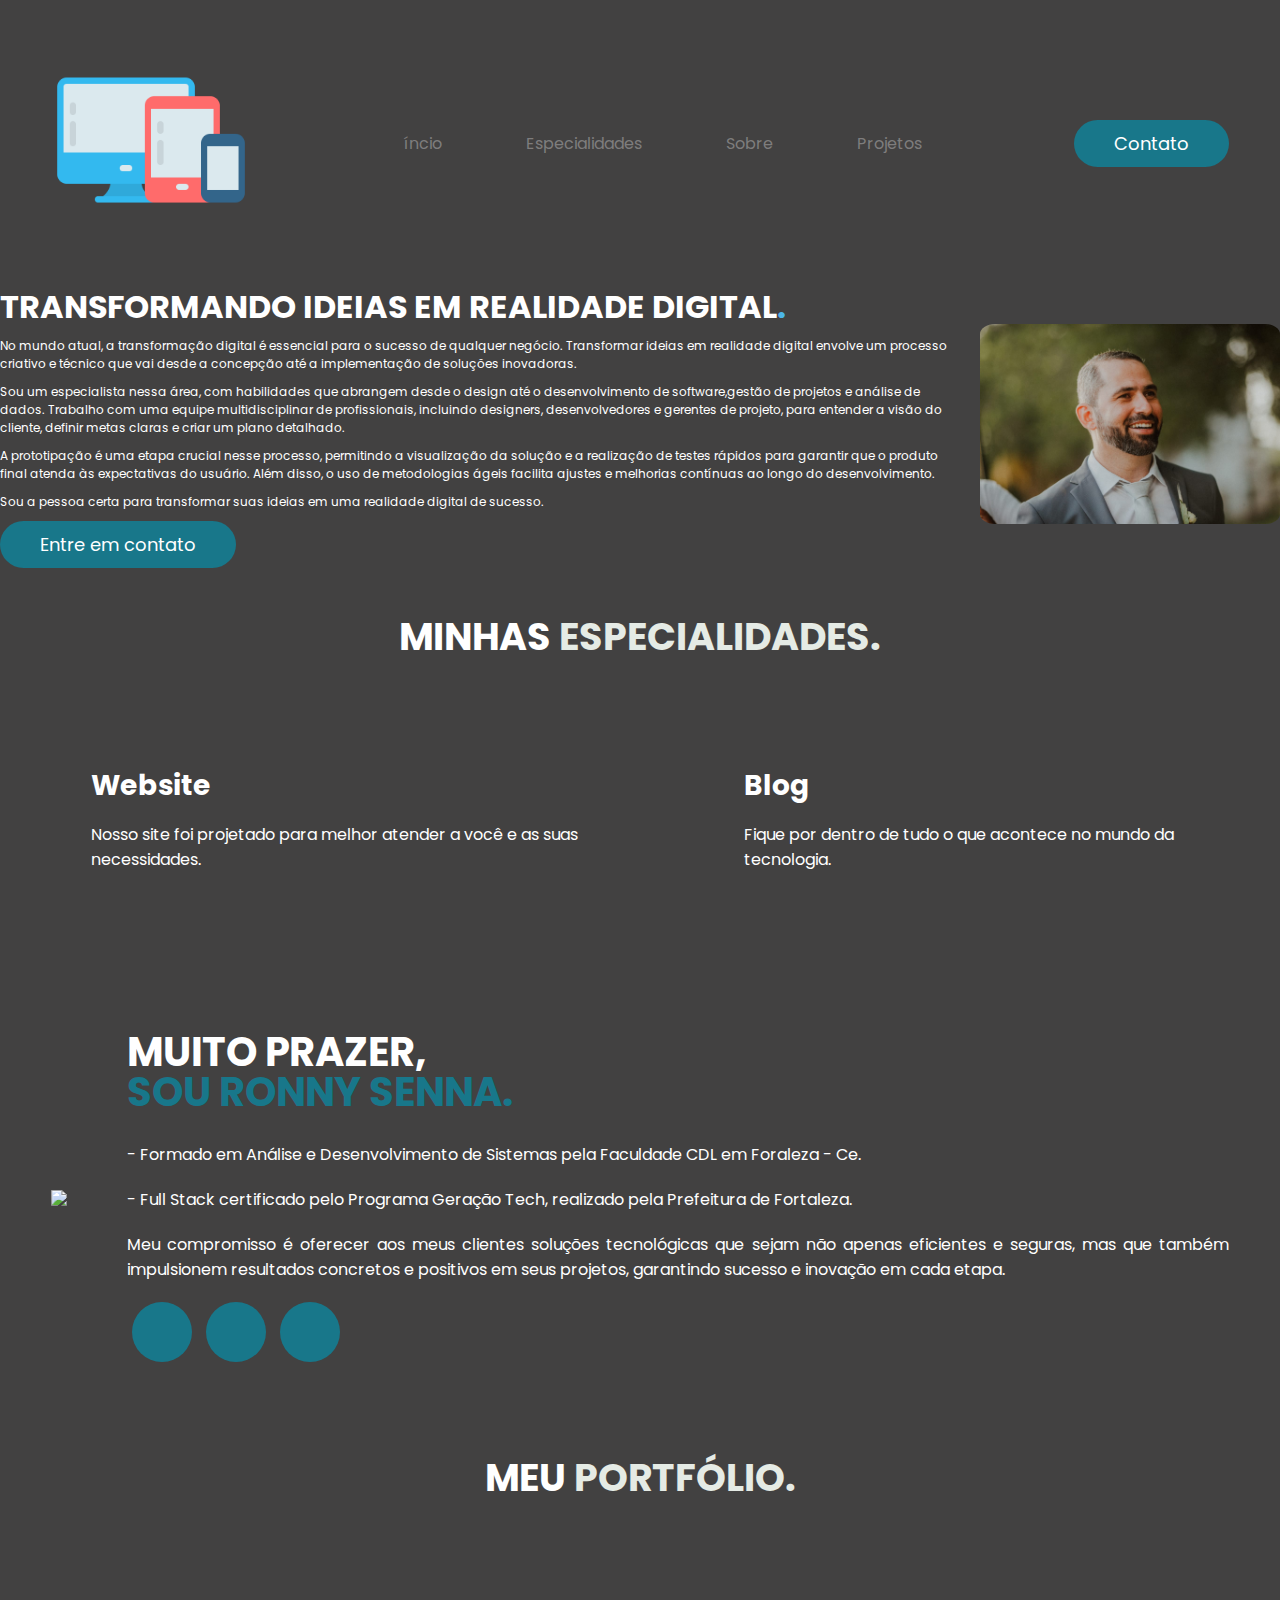
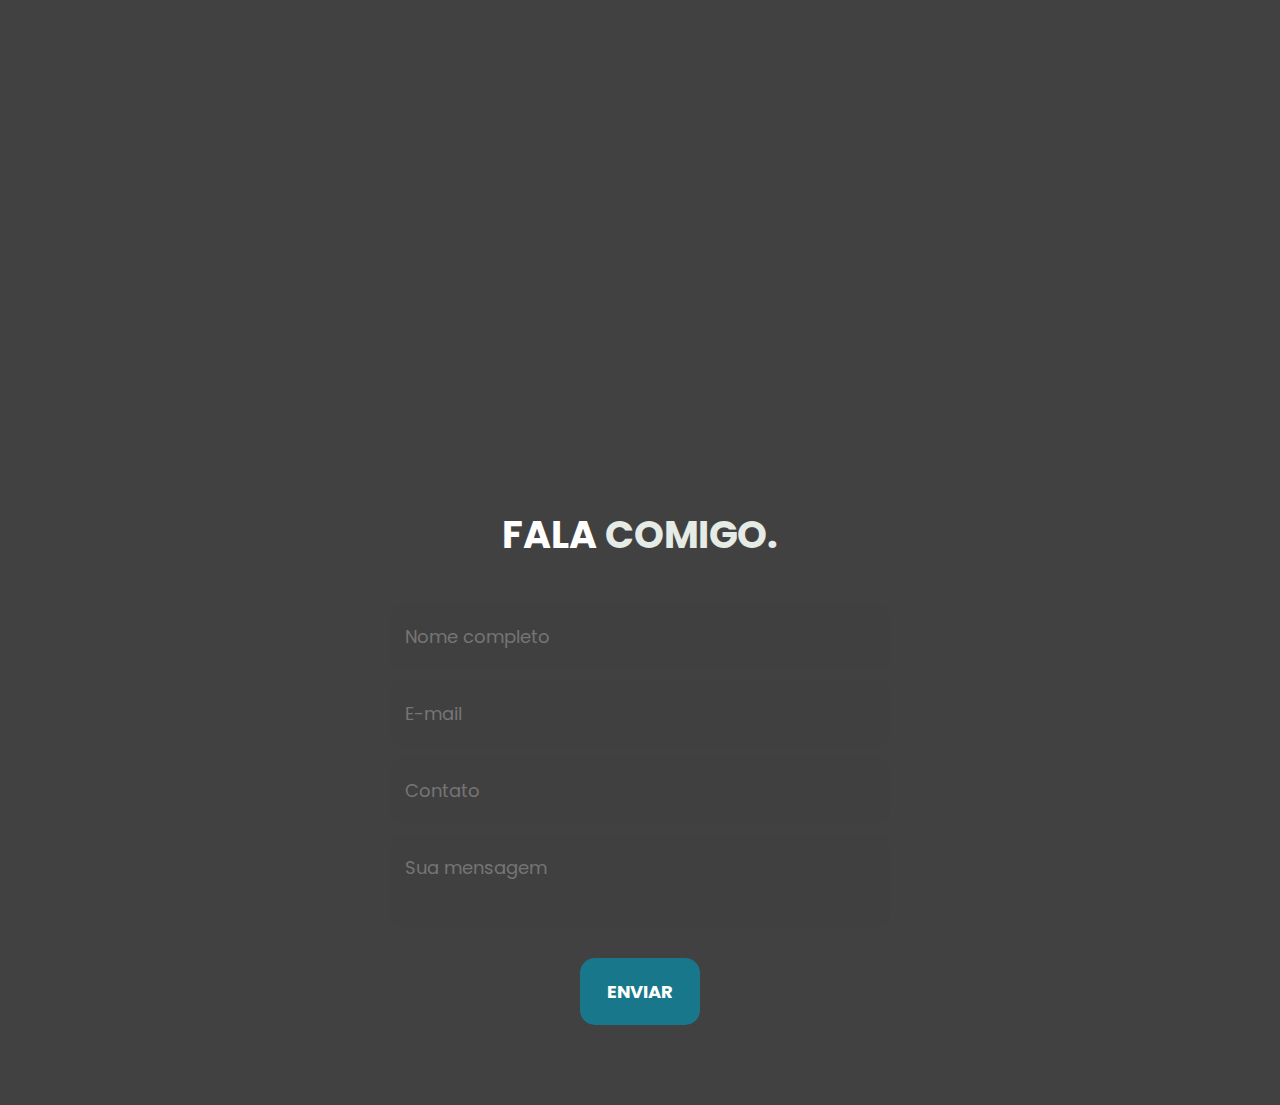
==== index.html @ f74a24cc "PC HOME" ====
<!DOCTYPE html>
<html lang="pt-br">

<head>
    <meta charset="UTF-8">
    <meta name="viewport" content="width=device-width, initial-scale=1.0">
    <!-- GOOGLE FONTS -->
    <link rel="preconnect" href="https://fonts.googleapis.com">
    <link rel="preconnect" href="https://fonts.gstatic.com" crossorigin>
    <link
        href="https://fonts.googleapis.com/css2?family=Poppins:ital,wght@0,100;0,200;0,300;0,400;0,500;0,600;0,700;0,800;0,900;1,100;1,200;1,300;1,400;1,500;1,600;1,700;1,800;1,900&display=swap"
        rel="stylesheet">
    <!--FIM GOOGLE FONTS -->
    <!--BOOTSTRAP ICONS-->
    <link rel="stylesheet" href="img/logosite.png">
    <!-- FIM BOOTSTRAP ICONS-->

    <link rel="stylesheet" href="css/estilo.css">
    <title>Ronny Senna</title>
</head>

<body>
    <header>
        <div class="interface">
            <div class="logo">
                <a href="#">
                    <img width="200" src="img/logosite.png" alt="Logotipo">
                </a>
            </div> <!--Logotipo-->

            <nav class="menu-desktop">

                <ul>
                    <li><a href="#">íncio</a></li>
                    <li><a href="#">Especialidades</a></li>
                    <li><a href="#">Sobre</a></li>
                    <li><a href="#">Projetos</a></li>

                </ul>

            </nav>

            <div class="btn-contato">

                <a href="#">

                    <button>Contato</button>

                </a>

            </div><!--Btn-contato-->

    </header> <!--Fechamento da interface-->

    <main>
        <section class="topo-do-site">
            <div class="interface">
                <div class="flex">
                    <div class="txt-topo-site">
                        <h1>
                            TRANSFORMANDO IDEIAS EM REALIDADE DIGITAL<span>.</span>

                            <!--usei o span para pôr uma cor no ponto final quando eu for para o css-->
                        </h1>
                            <p>No mundo atual, a transformação digital é essencial para o sucesso de qualquer negócio. 
                                Transformar ideias em realidade digital envolve um processo criativo e técnico que vai desde a concepção até a implementação de soluções inovadoras.</p>
                            <p>Sou um especialista nessa área, com habilidades que abrangem desde o design até o desenvolvimento de software,gestão de projetos e análise de dados. 
                                Trabalho com uma equipe multidisciplinar de profissionais, incluindo designers, desenvolvedores e gerentes de projeto, para entender a visão do cliente, definir metas claras e criar um plano detalhado.</p>
                            <p>A prototipação é uma etapa crucial nesse processo, permitindo a visualização da solução e a realização de testes rápidos para garantir que o produto final atenda às expectativas do usuário. 
                                Além disso, o uso de metodologias ágeis facilita ajustes e melhorias contínuas ao longo do desenvolvimento.</p>
                            <p>Sou a pessoa certa para transformar suas ideias em uma realidade digital de sucesso.</p>

                        <div class="btn-contato">
                            <a href="#">
                                <button>Entre em contato</button>
                            </a>

                        </div>

                    </div><!--txt-topo-site-->

                    <div class="img-topo-site">
                        <img src="img/perfil-1.jpeg" width="300px" class="image">
                    </div><!--img-topo-site-->
                </div><!--flex-->
            </div><!--interface-->
        </section> <!--topo-do-site-->

        <section class="especialidades">
            <div class="interface">
                <h2 class="titulo">MINHAS <span>ESPECIALIDADES.</span></h2>
                <div class="flex">
                    <div class="especialidades-box">
                        <i class="bi bi-code-square"></i>
                        <h3>Website</h3>
                        <p>Nosso site foi projetado para melhor atender a você e as suas necessidades.</p>
                    </div><!--especialidades-box-->

                    <div class="especialidades-box">
                        <i class="bi bi-wordpress"></i>
                        <h3>Blog</h3>
                        <p>Fique por dentro de tudo o que acontece no mundo da tecnologia.</p>
                    </div><!--especialidades-box-->
                </div><!--flex-->
            </div> <!--interface-->
        </section><!--especialidades-->

        <section class="sobre">
            <div class="interface">
                <div class="flex">
                    <div class="img-sobre">
                        <img src="Images/2°foto.jpeg" width="400" class="image">
                    </div><!--img-sobre-->
                    <div class="txt-sobre">
                        <h2>MUITO PRAZER, <span>SOU RONNY SENNA.</span></h2>
                        <p> - Formado em Análise e Desenvolvimento de Sistemas pela Faculdade CDL em Foraleza - Ce.</p>
                        <p> - Full Stack certificado pelo Programa Geração Tech, realizado pela Prefeitura de Fortaleza.
                        </p>
                        <p>Meu compromisso é oferecer aos meus clientes soluções tecnológicas que sejam não apenas
                            eficientes e seguras, mas que também impulsionem resultados concretos e positivos em seus
                            projetos, garantindo sucesso e inovação em cada etapa.</p>
                        <div class="btn-social">
                            <a href=""><button><i class="bi bi-instagram"></i></button></a>
                            <a href=""><button><i class="bi bi-linkedin"></i></button></a>
                            <a href=""><button><i class="bi bi-whatsapp"></i></button></a>
                        </div>
                    </div><!--txt-sobre-->

                </div><!--flex-->
            </div> <!--interface-->
        </section> <!--sobre-->

        <section class="portfolio">
            <div class="interface">
                <h2 class="titulo">MEU <span>PORTFÓLIO.</span></h2>
                <div class="flex">
                    <div class="img-port" style="background-image: url(Images/img1.jpg);">
                        <div class="overlay">Projetos em html</div>
                    </div>
                    <div class="img-port" style="background-image: url(Images/img2.png);">
                        <div class="overlay">Garantia de acesso em qualquer dispositivo</div>
                    </div>
                    <div class="img-port" style="background-image: url(Images/img3.jpg);">
                        <div class="overlay">Design avançado</div>
                    </div>
                </div><!--flex-->
            </div><!--interface-->
        </section><!--portifolio-->

        <section class="formulario">
            <div class="interface">
                <h2 class="titulo">FALA <span>COMIGO.</span></h2>
                <form action="">
                    <input type="text" name="" id="" placeholder="Nome completo" required>
                    <input type="text" name="" id="" placeholder="E-mail" required>
                    <input type="text" name="" id="" placeholder="Contato">
                    <textarea name="" id="" placeholder="Sua mensagem" required></textarea>
                    <div class="btn-enviar"><input type="submit" value="ENVIAR"></div>
                </form>
            </div><!--interface-->
        </section><!--formulario-->
    </main>

</body>

</html>
---- css/estilo.css ----
/* ESTILO GERAL*/
* {
    margin: 0;
    padding: 0;
    box-sizing: border-box;
    font-family: "Poppins", sans-serif;
}

body {
    background-color: #424141;
    height: 100vh;
}

.interface {
    max-width: 1280px;
    margin: 0 auto;
}

.flex {

    display: flex;
}

.btn-contato button {
    padding: 10px 40px;
    font-size: 18px;
    font-weight: 600px;
    color: #fff;
    background-color: #18778a;
    border: 0;
    border-radius: 30px;
    cursor: pointer;
    transition: .2s;
}

.btn-contato button2 {
    padding: 10px 40px;
    font-size: 18px;
    font-weight: 600px;
    color: #fff;
    background-color: #188a1e;
    border: 0;
    border-radius: 30px;
    cursor: pointer;
    transition: .2s;
}

h2.titulo {
    color: #fff;
    font-size: 38px;
    text-align: center;

}

h2.titulo span {
    color: #e5ebe5;
}

button:hover,
form .btn-enviar input:hover {
    box-shadow: 0px 0px 8px #08cad1;
    transform: scale(1.05);
}

/* ESTILO DO CABEÇALHO */

header {
    padding: 40px 4%;
}

header>.interface {
    display: flex;
    align-items: center;
    justify-content: space-between;
}

header a {
    color: #7e7d7d;
    text-decoration: none;
    display: inline-block;
    transition: .2s;
}

header a:hover {
    color: #fff;
    transform: scale(1.1);
}

header nav ul {
    list-style-type: none;
}

header nav ul li {
    display: inline-block;
    padding: 0 40px;
}


/* Estilo do topo do site */

section .topo-do-site {
    padding: 40px 4%;
}

section.topo-do-site .flex {
    align-items: center;
    justify-content: center;
    gap: 30px;
}

.topo-do-site h1 {
    color: #fff;
    font-size: 32px;
    line-height: 40px;
    
}

.topo-do-site .txt-topo-site h1 span {
    color: #4cb6e8;
}

.topo-do-site p {
    color: #fff;
    font-size: 12px;
    margin: 10px 0;
    
}

.topo-do-site img {
    position: relative;
    animation: flutuar 2s ease-in-out infinite alternate;
}

.image {
    max-width: 500px;
    border-radius: 5%;
}

.image {
    border-radius: 5%;
}

@keyframes flutuar {
    0% {
        top: 0;
    }

    100% {
        top: 30px;
    }
}

/* ESTILO DAS ESPECIALIDADES*/
section.especialidades {
    padding: 40px 4%;
}

section.especialidades .flex {
    gap: 60px;
}

.especialidades .especialidades-box {
    color: #fff;
    padding: 40px;
    border-radius: 20px;
    margin-top: 45px;
    transition: .2s;
}

.especialidades .especialidades-box:hover {

    transform: scale(1.05);
    box-shadow: 0 0 8px #fff;

}

.especialidades .especialidades-box i {
    font-size: 70px;
    color: #18778a;
}

.especialidades .especialidades-box h3 {
    font-size: 28px;
    margin: 15px 0;
}

/* ESTILO SOBRE */

section.sobre {
    padding: 80px 4%;

}

section.sobre .flex {
    align-items: center;
    gap: 60px;

}

.sobre .txt-sobre {
    color: #fff;
}

.sobre .txt-sobre h2 {
    font-size: 40px;
    line-height: 40px;
    margin-bottom: 30px;
}

.sobre .txt-sobre h2 span {
    color: #18778a;
    display: block;
}

.sobre .txt-sobre p {
    margin: 20px 0;
    text-align: justify;
}

.sobre .txt-sobre .btn-social button {
    width: 60px;
    height: 60px;
    border-radius: 50%;
    border: 0;
    background-color: #18778a;
    font-size: 22px;
    cursor: pointer;
    margin: 0 5px;
    transition: .2s;

}

/ESTILO DO PORTFÓLIO/

section.portfolio {
    padding: 80px 4%;
    box-shadow: 0 0 40px 10px #181818;
}

section.portfolio .flex {
    justify-content: space-around;
    margin-top: 60px;
}

.img-port {
    width: 360px;
    height: 460px;
    background-size: cover;
    transition: 5s;
    cursor: pointer;
    border-radius: 40px;
    position: relative;

}

.img-port:hover {
    background-position: 100% 100%;
}

.overlay {
    position: absolute;
    top: 0;
    left: 0;
    width: 100%;
    height: 100%;
    background-color: #060606a9;
    border-radius: 40px;
    display: flex;
    align-items: center;
    justify-content: center;
    font-size: 24px;
    font-weight: 600px;
    color: #fff;
    opacity: 0;
    transition: .5s;
}

.overlay:hover {
    opacity: 1;
}

/* ESTILO DO FORMULARIO DE CONTATO */

section.formulario {
    padding: 80px 4%;
}

form {
    max-width: 500px;
    margin: 0 auto;
    display: flex;
    justify-content: center;
    flex-direction: column;
    /* os itens vao ficar em coluna */
    gap: 10px;
    /* distsnciar os itens */
    margin-top: 40px;

}

form input,
form textarea {
    width: 100%;
    background-color: #4141414c;
    border: 0;
    outline: 0;
    /*para tirar a bordar ao clicar no item */
    padding: 20px 15px;
    /* espacamento interno */
    border-radius: 15px;
    color: #fff;
    font-size: 18px;
}

form textarea {
    resize: none;
    max-height: 200px;
}

form .btn-enviar {
    margin-top: 20px;
    text-align: center;
}

form .btn-enviar input {
    width: 120px;
    background-color: #18778a;
    color: #FFF;
    font-weight: 700;
    cursor: pointer;
    transition: .2s;

}
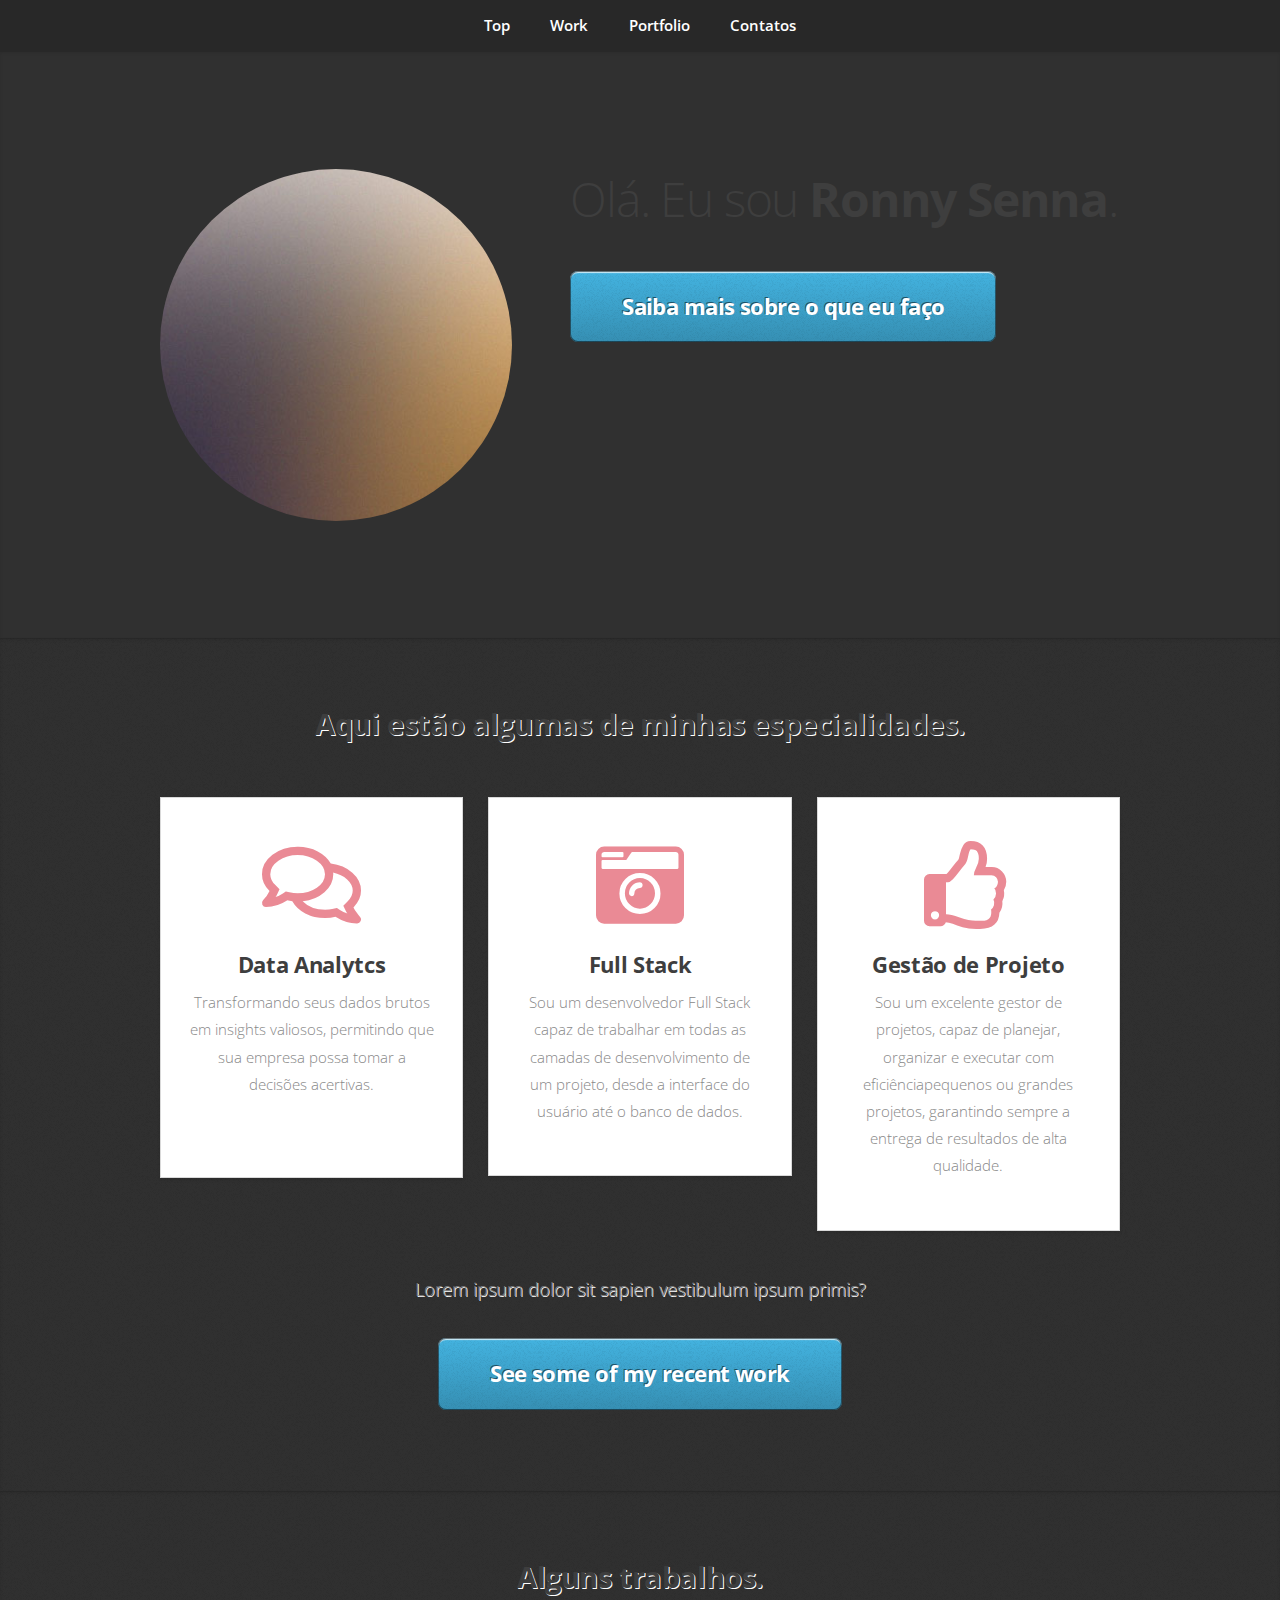
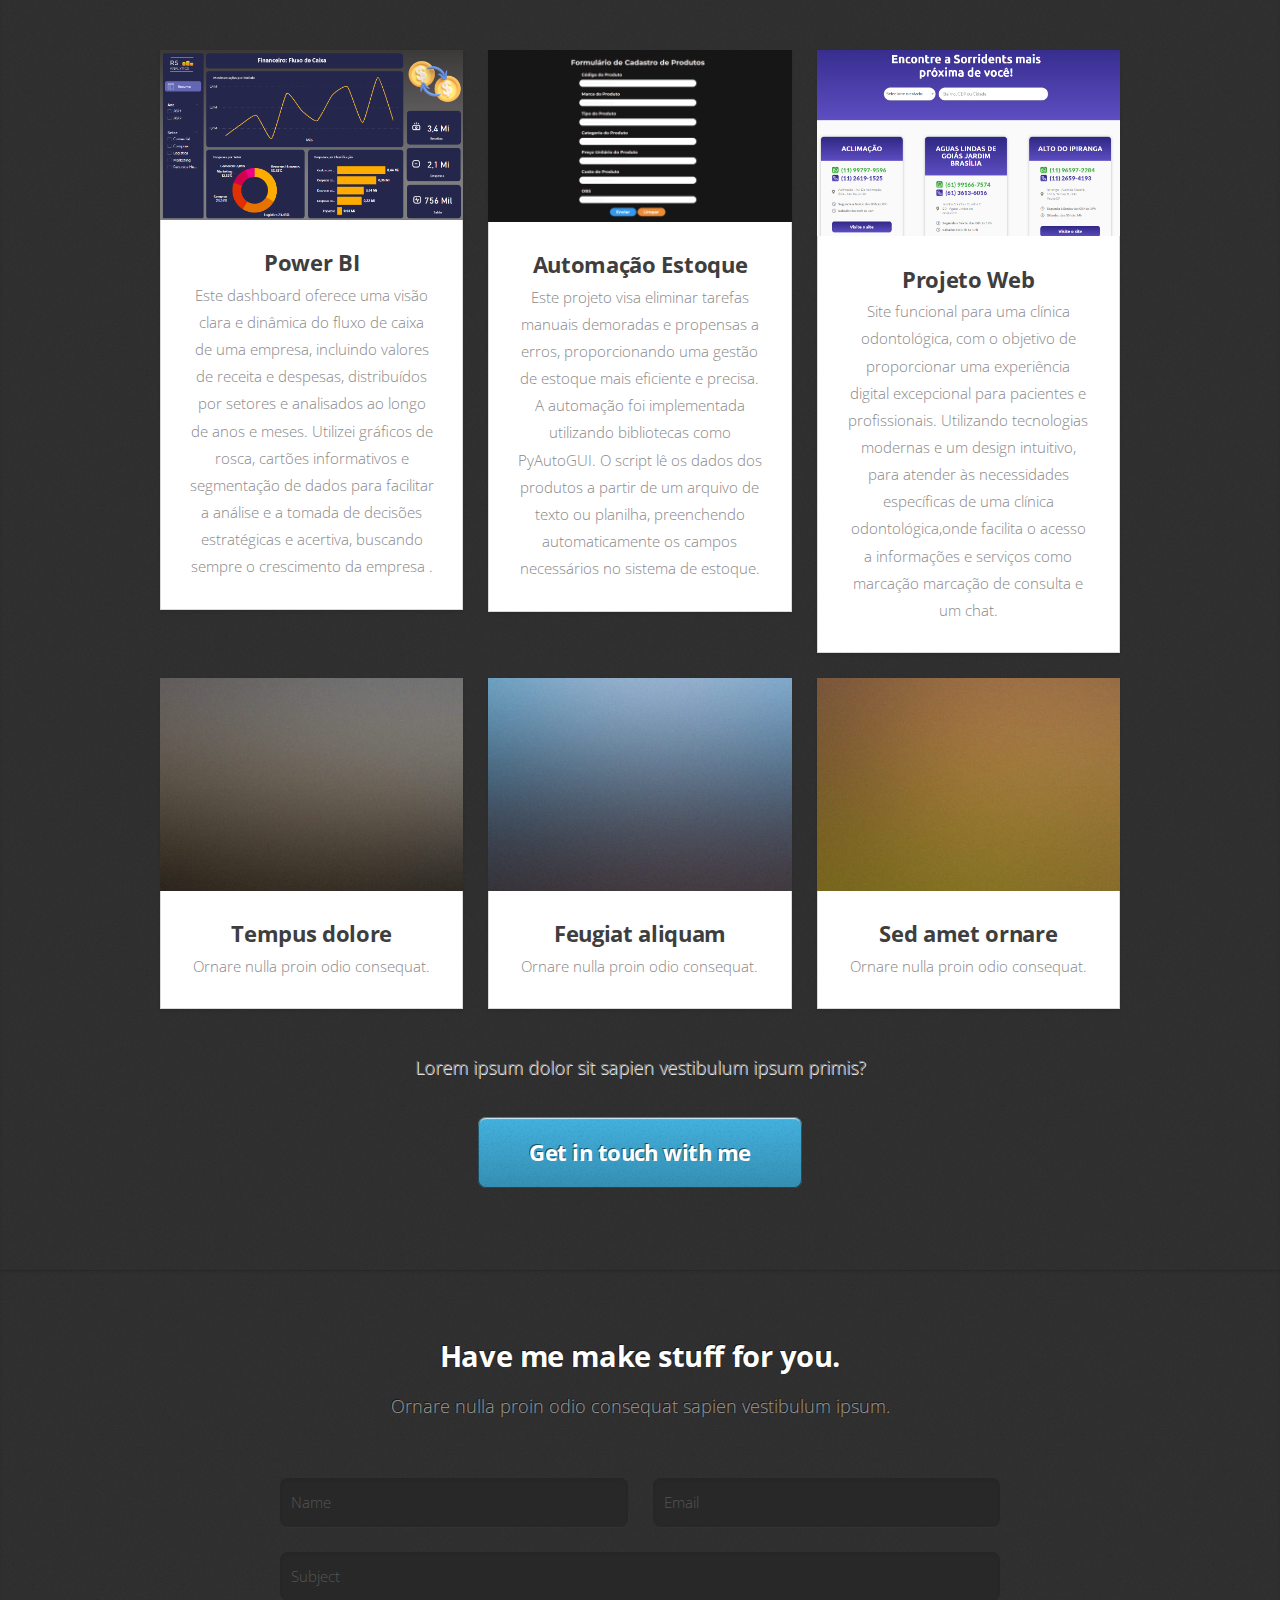
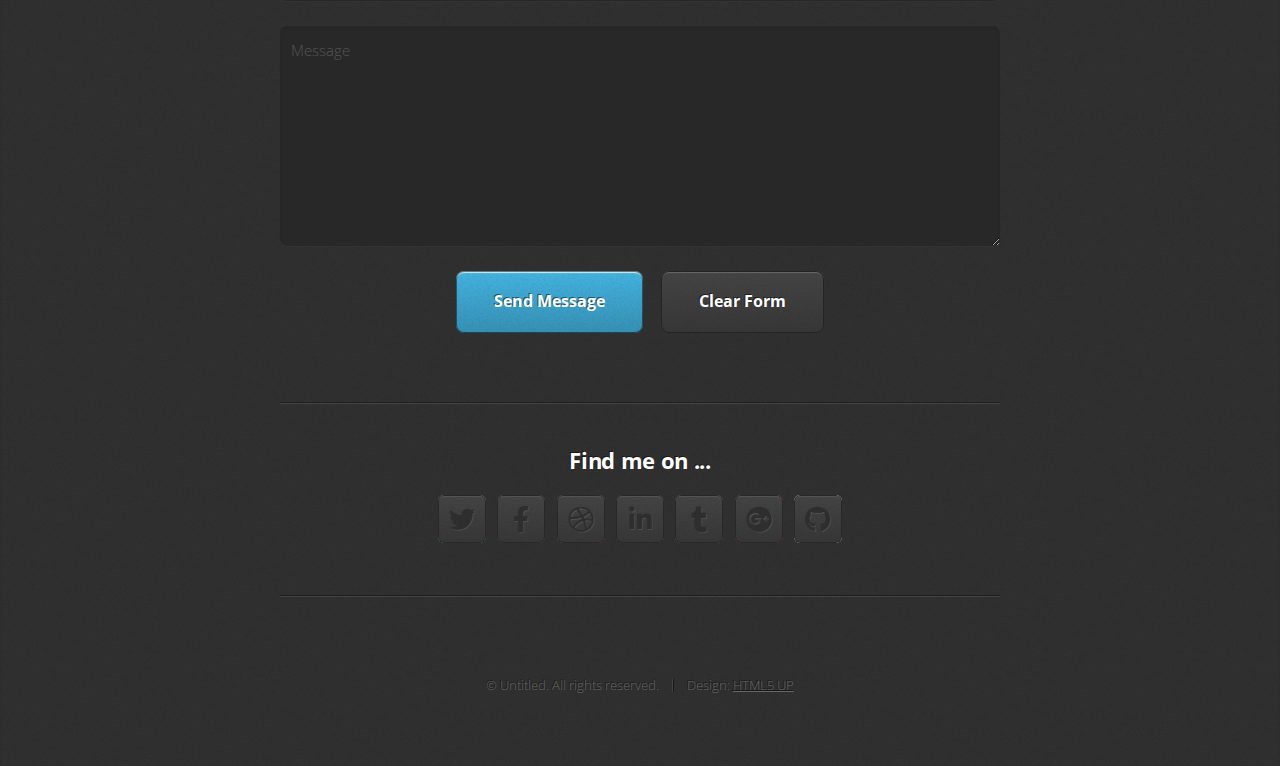
==== commit 5d3dd6f8: "Novo Site" ====
--- a/index.html
+++ b/index.html
@@ -1,166 +1,233 @@
-<!DOCTYPE html>
-<html lang="pt-br">
-
-<head>
-    <meta charset="UTF-8">
-    <meta name="viewport" content="width=device-width, initial-scale=1.0">
-    <!-- GOOGLE FONTS -->
-    <link rel="preconnect" href="https://fonts.googleapis.com">
-    <link rel="preconnect" href="https://fonts.gstatic.com" crossorigin>
-    <link
-        href="https://fonts.googleapis.com/css2?family=Poppins:ital,wght@0,100;0,200;0,300;0,400;0,500;0,600;0,700;0,800;0,900;1,100;1,200;1,300;1,400;1,500;1,600;1,700;1,800;1,900&display=swap"
-        rel="stylesheet">
-    <!--FIM GOOGLE FONTS -->
-    <!--BOOTSTRAP ICONS-->
-    <link rel="stylesheet" href="img/logosite.png">
-    <!-- FIM BOOTSTRAP ICONS-->
-
-    <link rel="stylesheet" href="css/estilo.css">
-    <title>Ronny Senna</title>
-</head>
-
-<body>
-    <header>
-        <div class="interface">
-            <div class="logo">
-                <a href="#">
-                    <img width="200" src="img/logosite.png" alt="Logotipo">
-                </a>
-            </div> <!--Logotipo-->
-
-            <nav class="menu-desktop">
-
-                <ul>
-                    <li><a href="#">íncio</a></li>
-                    <li><a href="#">Especialidades</a></li>
-                    <li><a href="#">Sobre</a></li>
-                    <li><a href="#">Projetos</a></li>
-
-                </ul>
-
-            </nav>
-
-            <div class="btn-contato">
-
-                <a href="#">
-
-                    <button>Contato</button>
-
-                </a>
-
-            </div><!--Btn-contato-->
-
-    </header> <!--Fechamento da interface-->
-
-    <main>
-        <section class="topo-do-site">
-            <div class="interface">
-                <div class="flex">
-                    <div class="txt-topo-site">
-                        <h1>
-                            TRANSFORMANDO IDEIAS EM REALIDADE DIGITAL<span>.</span>
-
-                            <!--usei o span para pôr uma cor no ponto final quando eu for para o css-->
-                        </h1>
-                            <p>No mundo atual, a transformação digital é essencial para o sucesso de qualquer negócio. 
-                                Transformar ideias em realidade digital envolve um processo criativo e técnico que vai desde a concepção até a implementação de soluções inovadoras.</p>
-                            <p>Sou um especialista nessa área, com habilidades que abrangem desde o design até o desenvolvimento de software,gestão de projetos e análise de dados. 
-                                Trabalho com uma equipe multidisciplinar de profissionais, incluindo designers, desenvolvedores e gerentes de projeto, para entender a visão do cliente, definir metas claras e criar um plano detalhado.</p>
-                            <p>A prototipação é uma etapa crucial nesse processo, permitindo a visualização da solução e a realização de testes rápidos para garantir que o produto final atenda às expectativas do usuário. 
-                                Além disso, o uso de metodologias ágeis facilita ajustes e melhorias contínuas ao longo do desenvolvimento.</p>
-                            <p>Sou a pessoa certa para transformar suas ideias em uma realidade digital de sucesso.</p>
-
-                        <div class="btn-contato">
-                            <a href="#">
-                                <button>Entre em contato</button>
-                            </a>
-
-                        </div>
-
-                    </div><!--txt-topo-site-->
-
-                    <div class="img-topo-site">
-                        <img src="img/perfil-1.jpeg" width="300px" class="image">
-                    </div><!--img-topo-site-->
-                </div><!--flex-->
-            </div><!--interface-->
-        </section> <!--topo-do-site-->
-
-        <section class="especialidades">
-            <div class="interface">
-                <h2 class="titulo">MINHAS <span>ESPECIALIDADES.</span></h2>
-                <div class="flex">
-                    <div class="especialidades-box">
-                        <i class="bi bi-code-square"></i>
-                        <h3>Website</h3>
-                        <p>Nosso site foi projetado para melhor atender a você e as suas necessidades.</p>
-                    </div><!--especialidades-box-->
-
-                    <div class="especialidades-box">
-                        <i class="bi bi-wordpress"></i>
-                        <h3>Blog</h3>
-                        <p>Fique por dentro de tudo o que acontece no mundo da tecnologia.</p>
-                    </div><!--especialidades-box-->
-                </div><!--flex-->
-            </div> <!--interface-->
-        </section><!--especialidades-->
-
-        <section class="sobre">
-            <div class="interface">
-                <div class="flex">
-                    <div class="img-sobre">
-                        <img src="Images/2°foto.jpeg" width="400" class="image">
-                    </div><!--img-sobre-->
-                    <div class="txt-sobre">
-                        <h2>MUITO PRAZER, <span>SOU RONNY SENNA.</span></h2>
-                        <p> - Formado em Análise e Desenvolvimento de Sistemas pela Faculdade CDL em Foraleza - Ce.</p>
-                        <p> - Full Stack certificado pelo Programa Geração Tech, realizado pela Prefeitura de Fortaleza.
-                        </p>
-                        <p>Meu compromisso é oferecer aos meus clientes soluções tecnológicas que sejam não apenas
-                            eficientes e seguras, mas que também impulsionem resultados concretos e positivos em seus
-                            projetos, garantindo sucesso e inovação em cada etapa.</p>
-                        <div class="btn-social">
-                            <a href=""><button><i class="bi bi-instagram"></i></button></a>
-                            <a href=""><button><i class="bi bi-linkedin"></i></button></a>
-                            <a href=""><button><i class="bi bi-whatsapp"></i></button></a>
-                        </div>
-                    </div><!--txt-sobre-->
-
-                </div><!--flex-->
-            </div> <!--interface-->
-        </section> <!--sobre-->
-
-        <section class="portfolio">
-            <div class="interface">
-                <h2 class="titulo">MEU <span>PORTFÓLIO.</span></h2>
-                <div class="flex">
-                    <div class="img-port" style="background-image: url(Images/img1.jpg);">
-                        <div class="overlay">Projetos em html</div>
-                    </div>
-                    <div class="img-port" style="background-image: url(Images/img2.png);">
-                        <div class="overlay">Garantia de acesso em qualquer dispositivo</div>
-                    </div>
-                    <div class="img-port" style="background-image: url(Images/img3.jpg);">
-                        <div class="overlay">Design avançado</div>
-                    </div>
-                </div><!--flex-->
-            </div><!--interface-->
-        </section><!--portifolio-->
-
-        <section class="formulario">
-            <div class="interface">
-                <h2 class="titulo">FALA <span>COMIGO.</span></h2>
-                <form action="">
-                    <input type="text" name="" id="" placeholder="Nome completo" required>
-                    <input type="text" name="" id="" placeholder="E-mail" required>
-                    <input type="text" name="" id="" placeholder="Contato">
-                    <textarea name="" id="" placeholder="Sua mensagem" required></textarea>
-                    <div class="btn-enviar"><input type="submit" value="ENVIAR"></div>
-                </form>
-            </div><!--interface-->
-        </section><!--formulario-->
-    </main>
-
-</body>
-
+<!DOCTYPE HTML>
+<!--
+	Miniport by HTML5 UP
+	html5up.net | @ajlkn
+	Free for personal and commercial use under the CCA 3.0 license (html5up.net/license)
+-->
+<html>
+	<head>
+		<title>Ronny Senna</title>
+		<meta charset="utf-8" />
+		<meta name="viewport" content="width=device-width, initial-scale=1, user-scalable=no" />
+		<link rel="stylesheet" href="assets/css/main.css" />
+	</head>
+	<body class="is-preload">
+
+		<!-- Nav -->
+			<nav id="nav">
+				<ul class="container">
+					<li><a href="#top">Top</a></li>
+					<li><a href="#work">Work</a></li>
+					<li><a href="#portfolio">Portfolio</a></li>
+					<li><a href="#contact">Contatos</a></li>
+				</ul>
+			</nav>
+
+		<!-- Home -->
+			<article id="top" class="wrapper style1">
+				<div class="container">
+					<div class="row">
+						<div class="col-4 col-5-large col-12-medium">
+							<span class="image fit"><img src="images/pic00.jpg" alt="" /></span>
+						</div>
+						<div class="col-8 col-7-large col-12-medium">
+							<header>
+								<h1>Olá. Eu sou <strong>Ronny Senna</strong>.</h1>
+							</header>
+							<p><strong></strong></p>
+							<a href="#work" class="button large scrolly">Saiba mais sobre o que eu faço</a>
+						</div>
+					</div>
+				</div>
+			</article>
+
+		<!-- Work -->
+			<article id="work" class="wrapper style2">
+				<div class="container">
+					<header>
+						<h2>Aqui estão algumas de minhas especialidades.</h2>
+						<p></p>
+					</header>
+					<div class="row aln-center">
+						<div class="col-4 col-6-medium col-12-small">
+							<section class="box style1">
+								<span class="icon featured fa-comments"></span>
+								<h3>Data Analytcs</h3>
+								<p>Transformando seus dados brutos em insights valiosos, permitindo que sua 
+									empresa possa tomar a decisões acertivas.</p>
+									<b></b>
+							</section>
+						</div>
+						<div class="col-4 col-6-medium col-12-small">
+							<section class="box style1">
+								<span class="icon solid featured fa-camera-retro"></span>
+								<h3>Full Stack</h3>
+								<p>Sou um desenvolvedor Full Stack capaz de trabalhar em todas as camadas de 
+									desenvolvimento de um projeto, desde a interface do usuário até o banco de dados.</p>
+							</section>
+						</div>
+						<div class="col-4 col-6-medium col-12-small">
+							<section class="box style1">
+								<span class="icon featured fa-thumbs-up"></span>
+								<h3>Gestão de Projeto</h3>
+								<p>Sou um excelente gestor de projetos, capaz de planejar, organizar e 
+									executar com eficiênciapequenos ou grandes projetos, garantindo sempre a entrega 
+									de resultados de alta qualidade.</p>
+							</section>
+						</div>
+					</div>
+					<footer>
+						<p>Lorem ipsum dolor sit sapien vestibulum ipsum primis?</p>
+						<a href="#portfolio" class="button large scrolly">See some of my recent work</a>
+					</footer>
+				</div>
+			</article>
+
+		<!-- Portfolio -->
+			<article id="portfolio" class="wrapper style3">
+				<div class="container">
+					<header>
+						<h2>Alguns trabalhos.</h2>
+						<p></p>
+					</header>
+					<div class="row">
+						<div class="col-4 col-6-medium col-12-small">
+							<article class="box style2">
+								<a class="image featured"><img src="images/Dash.png" alt="DashBoard Financeiro"/></a>
+								<h3><a href="https://app.powerbi.com/view?r=eyJrIjoiZTc1NGQ0MTgtYmJiZS00NjA1LWE5YmMtYTRhOWMxMzE1YjFjIiwidCI6IjVhMDQ1N2M5LTJiMjktNDdhNC04MDNlLTI1N2IwYzdhODc2NSJ9" target="_blank">Power BI</a></h3>
+								<p> 
+									Este dashboard oferece uma visão clara e dinâmica do fluxo de caixa de uma empresa, incluindo valores de receita e despesas, 
+									distribuídos por setores e analisados ao longo de anos e meses. Utilizei gráficos de rosca, cartões 
+									informativos e segmentação de dados para facilitar a análise e a tomada de decisões estratégicas e acertiva, buscando sempre
+									o crescimento da empresa .
+								</p>	
+							</article>
+						</div>
+						<div class="col-4 col-6-medium col-12-small">
+							<article class="box style2">
+								<a class="image featured"><img src="images/automação.png" alt="Automação Estoque" /></a>
+								<h3><a href="https://www.linkedin.com/posts/ronielle-sena-510559199_python-automaaexaeto-pyautogui-activity-7230978614144491522-htvv?utm_source=share&utm_medium=member_desktop" target="_blank">Automação Estoque</a></h3>
+								<p> 
+									Este projeto visa eliminar tarefas manuais demoradas e propensas a erros, proporcionando uma gestão de estoque mais eficiente e precisa.
+									A automação foi implementada utilizando bibliotecas como PyAutoGUI. O script lê os dados dos produtos a partir de um arquivo de texto ou planilha, 
+									preenchendo automaticamente os campos necessários no sistema de estoque.
+								</p>
+							</article>
+						</div>
+						<div class="col-4 col-6-medium col-12-small">
+							<article class="box style2">
+								<a class="image featured"><img src="images/site.png" alt="" /></a>
+								<h3><a href="">Projeto Web</a></h3>
+								<p>
+									Site funcional para uma clínica odontológica, com o objetivo de proporcionar uma experiência digital excepcional 
+									para pacientes e profissionais. Utilizando tecnologias modernas e um design intuitivo, para atender às necessidades
+									específicas de uma clínica odontológica,onde facilita o acesso a informações e serviços como marcação
+									marcação de consulta e um chat.
+								</p>
+							</article>
+						</div>
+						<div class="col-4 col-6-medium col-12-small">
+							<article class="box style2">
+								<a href="#" class="image featured"><img src="images/pic04.jpg" alt="" /></a>
+								<h3><a href="#">Tempus dolore</a></h3>
+								<p>Ornare nulla proin odio consequat.</p>
+							</article>
+						</div>
+						<div class="col-4 col-6-medium col-12-small">
+							<article class="box style2">
+								<a href="#" class="image featured"><img src="images/pic05.jpg" alt="" /></a>
+								<h3><a href="#">Feugiat aliquam</a></h3>
+								<p>Ornare nulla proin odio consequat.</p>
+							</article>
+						</div>
+						<div class="col-4 col-6-medium col-12-small">
+							<article class="box style2">
+								<a href="#" class="image featured"><img src="images/pic06.jpg" alt="" /></a>
+								<h3><a href="#">Sed amet ornare</a></h3>
+								<p>Ornare nulla proin odio consequat.</p>
+							</article>
+						</div>
+					</div>
+					<footer>
+						<p>Lorem ipsum dolor sit sapien vestibulum ipsum primis?</p>
+						<a href="#contact" class="button large scrolly">Get in touch with me</a>
+					</footer>
+				</div>
+			</article>
+
+		<!-- Contact -->
+			<article id="contact" class="wrapper style4">
+				<div class="container medium">
+					<header>
+						<h2>Have me make stuff for you.</h2>
+						<p>Ornare nulla proin odio consequat sapien vestibulum ipsum.</p>
+					</header>
+					<div class="row">
+						<div class="col-12">
+							<form method="post" action="#">
+								<div class="row">
+									<div class="col-6 col-12-small">
+										<input type="text" name="name" id="name" placeholder="Name" />
+									</div>
+									<div class="col-6 col-12-small">
+										<input type="text" name="email" id="email" placeholder="Email" />
+									</div>
+									<div class="col-12">
+										<input type="text" name="subject" id="subject" placeholder="Subject" />
+									</div>
+									<div class="col-12">
+										<textarea name="message" id="message" placeholder="Message"></textarea>
+									</div>
+									<div class="col-12">
+										<ul class="actions">
+											<li><input type="submit" value="Send Message" /></li>
+											<li><input type="reset" value="Clear Form" class="alt" /></li>
+										</ul>
+									</div>
+								</div>
+							</form>
+						</div>
+						<div class="col-12">
+							<hr />
+							<h3>Find me on ...</h3>
+							<ul class="social">
+								<li><a href="#" class="icon brands fa-twitter"><span class="label">Twitter</span></a></li>
+								<li><a href="#" class="icon brands fa-facebook-f"><span class="label">Facebook</span></a></li>
+								<li><a href="#" class="icon brands fa-dribbble"><span class="label">Dribbble</span></a></li>
+								<li><a href="#" class="icon brands fa-linkedin-in"><span class="label">LinkedIn</span></a></li>
+								<li><a href="#" class="icon brands fa-tumblr"><span class="label">Tumblr</span></a></li>
+								<li><a href="#" class="icon brands fa-google-plus"><span class="label">Google+</span></a></li>
+								<li><a href="#" class="icon brands fa-github"><span class="label">Github</span></a></li>
+								<!--
+								<li><a href="#" class="icon solid fa-rss"><span>RSS</span></a></li>
+								<li><a href="#" class="icon brands fa-instagram"><span>Instagram</span></a></li>
+								<li><a href="#" class="icon brands fa-foursquare"><span>Foursquare</span></a></li>
+								<li><a href="#" class="icon brands fa-skype"><span>Skype</span></a></li>
+								<li><a href="#" class="icon brands fa-soundcloud"><span>Soundcloud</span></a></li>
+								<li><a href="#" class="icon brands fa-youtube"><span>YouTube</span></a></li>
+								<li><a href="#" class="icon brands fa-blogger"><span>Blogger</span></a></li>
+								<li><a href="#" class="icon brands fa-flickr"><span>Flickr</span></a></li>
+								<li><a href="#" class="icon brands fa-vimeo"><span>Vimeo</span></a></li>
+								-->
+							</ul>
+							<hr />
+						</div>
+					</div>
+					<footer>
+						<ul id="copyright">
+							<li>&copy; Untitled. All rights reserved.</li><li>Design: <a href="http://html5up.net">HTML5 UP</a></li>
+						</ul>
+					</footer>
+				</div>
+			</article>
+
+		<!-- Scripts -->
+			<script src="assets/js/jquery.min.js"></script>
+			<script src="assets/js/jquery.scrolly.min.js"></script>
+			<script src="assets/js/browser.min.js"></script>
+			<script src="assets/js/breakpoints.min.js"></script>
+			<script src="assets/js/util.js"></script>
+			<script src="assets/js/main.js"></script>
+
+	</body>
 </html>--- a/assets/css/main.css
+++ b/assets/css/main.css
@@ -0,0 +1,2450 @@
+@import url("https://fonts.googleapis.com/css?family=Open+Sans:300,300italic,600,600italic,700");
+@import url("fontawesome-all.min.css");
+
+/*
+	Miniport by HTML5 UP
+	html5up.net | @ajlkn
+	Free for personal and commercial use under the CCA 3.0 license (html5up.net/license)
+*/
+
+html, body, div, span, applet, object,
+iframe, h1, h2, h3, h4, h5, h6, p, blockquote,
+pre, a, abbr, acronym, address, big, cite,
+code, del, dfn, em, img, ins, kbd, q, s, samp,
+small, strike, strong, sub, sup, tt, var, b,
+u, i, center, dl, dt, dd, ol, ul, li, fieldset,
+form, label, legend, table, caption, tbody,
+tfoot, thead, tr, th, td, article, aside,
+canvas, details, embed, figure, figcaption,
+footer, header, hgroup, menu, nav, output, ruby,
+section, summary, time, mark, audio, video {
+	margin: 0;
+	padding: 0;
+	border: 0;
+	font-size: 100%;
+	font: inherit;
+	vertical-align: baseline;}
+
+article, aside, details, figcaption, figure,
+footer, header, hgroup, menu, nav, section {
+	display: block;
+}
+
+body {
+	line-height: 1;
+	
+}
+
+ol, ul {
+	list-style: none;
+}
+
+blockquote, q {
+	quotes: none;
+}
+
+	blockquote:before, blockquote:after, q:before, q:after {
+		content: '';
+		content: none;
+	}
+
+table {
+	border-collapse: collapse;
+	border-spacing: 0;
+}
+
+body {
+	-webkit-text-size-adjust: none;
+}
+
+mark {
+	background-color: transparent;
+	color: inherit;
+}
+
+input::-moz-focus-inner {
+	border: 0;
+	padding: 0;
+}
+
+input, select, textarea {
+	-moz-appearance: none;
+	-webkit-appearance: none;
+	-ms-appearance: none;
+	appearance: none;
+}
+
+/* Basic */
+
+	html {
+		box-sizing: border-box;
+	
+	}
+
+	*, *:before, *:after {
+		box-sizing: inherit;
+	}
+
+	body {
+		padding-top: 3.5em;
+		
+	}
+
+		body.is-preload *, body.is-preload *:before, body.is-preload *:after {
+			-moz-animation: none !important;
+			-webkit-animation: none !important;
+			-ms-animation: none !important;
+			animation: none !important;
+			-moz-transition: none !important;
+			-webkit-transition: none !important;
+			-ms-transition: none !important;
+			transition: none !important;
+		}
+
+	body, input, textarea, select {
+		font-family: 'Open Sans', sans-serif;
+		line-height: 1.85em;
+		color: #888;
+		font-weight: 300;
+		font-size: 13pt;
+	}
+
+	a {
+		-moz-transition: color .2s ease-in-out;
+		-webkit-transition: color .2s ease-in-out;
+		-ms-transition: color .2s ease-in-out;
+		transition: color .2s ease-in-out;
+		color: #43B3E0;
+		text-decoration: underline;
+	}
+
+		a:hover {
+			color: #43bff0 !important;
+		}
+
+		a img {
+			border: 0;
+		}
+
+	b, strong {
+		font-weight: 600;
+		color: #3e3e3e;
+	}
+
+	i, em {
+		font-style: italic;
+	}
+
+	sub {
+		position: relative;
+		top: 0.5em;
+		font-size: 0.8em;
+	}
+
+	sup {
+		position: relative;
+		top: -0.5em;
+		font-size: 0.8em;
+	}
+
+	blockquote {
+		border-left: solid 0.75em #eee;
+		padding: 1em 0 1em 1.5em;
+		font-style: italic;
+	}
+
+	h1, h2, h3, h4, h5, h6 {
+		color: #3e3e3e;
+		margin: 0 0 0.75em 0;
+	}
+
+	h1 a, h2 a, h3 a, h4 a, h5 a, h6 a {
+		text-decoration: none;
+		color: inherit;
+	}
+
+	h2, h3, h4, h5, h6 {
+		font-weight: 700;
+	}
+
+	h1 {
+		font-size: 3.25em;
+		letter-spacing: -0.025em;
+		font-weight: 300;
+	}
+
+		h1 strong {
+			font-weight: 700;
+		}
+
+	h2 {
+		font-size: 2em;
+		letter-spacing: -0.015em;
+	}
+
+	h3 {
+		font-size: 1.5em;
+		letter-spacing: -0.015em;
+	}
+
+	em, i {
+		font-style: italic;
+	}
+
+	br.clear {
+		clear: both;
+	}
+
+	hr {
+		border: 0;
+		border-top: solid 1px #444;
+		border-top-color: rgba(0, 0, 0, 0.35);
+		box-shadow: 0px 1px 0px 0px rgba(255, 255, 255, 0.1);
+		height: 1px;
+		margin: 3em 0;
+	}
+
+	p, ul, ol, dl, table {
+		margin-bottom: 2em;
+	}
+
+	header {
+		margin: 0 0 3em 0;
+	}
+
+		header > p {
+			font-size: 1.25em;
+			margin: 0;
+		}
+
+	footer {
+		margin: 3em 0 0 0;
+	}
+
+		footer > p {
+			font-size: 1.25em;
+		}
+
+/* Container */
+
+	.container {
+		margin: 0 auto;
+		max-width: calc(100% - 50px);
+		width: 1200px;
+	}
+
+		.container.medium {
+			width: 900px;
+		}
+
+		@media screen and (max-width: 1680px) {
+
+			.container {
+				width: 1200px;
+			}
+
+				.container.medium {
+					width: 900px;
+				}
+
+		}
+
+		@media screen and (max-width: 1280px) {
+
+			.container {
+				width: 960px;
+			}
+
+				.container.medium {
+					width: 720px;
+				}
+
+		}
+
+		@media screen and (max-width: 980px) {
+
+			.container {
+				width: 100%;
+			}
+
+				.container.medium {
+					width: 75%;
+				}
+
+		}
+
+		@media screen and (max-width: 736px) {
+
+			.container {
+				width: 100%;
+				max-width: calc(100% - 30px);
+			}
+
+				.container.medium {
+					width: 100%;
+				}
+
+		}
+
+/* Row */
+
+	.row {
+		display: flex;
+		flex-wrap: wrap;
+		box-sizing: border-box;
+		align-items: stretch;
+		
+	}
+
+		.row > * {
+			box-sizing: border-box;
+		}
+
+		.row.gtr-uniform > * > :last-child {
+			margin-bottom: 0;
+		}
+
+		.row.aln-left {
+			justify-content: flex-start;
+		}
+
+		.row.aln-center {
+			justify-content: center;
+		}
+
+		.row.aln-right {
+			justify-content: flex-end;
+		}
+
+		.row.aln-top {
+			align-items: flex-start;
+		}
+
+		.row.aln-middle {
+			align-items: center;
+		}
+
+		.row.aln-bottom {
+			align-items: flex-end;
+		}
+
+		.row > .imp {
+			order: -1;
+		}
+
+		.row > .col-1 {
+			width: 8.33333%;
+		}
+
+		.row > .off-1 {
+			margin-left: 8.33333%;
+		}
+
+		.row > .col-2 {
+			width: 16.66667%;
+		}
+
+		.row > .off-2 {
+			margin-left: 16.66667%;
+		}
+
+		.row > .col-3 {
+			width: 25%;
+		}
+
+		.row > .off-3 {
+			margin-left: 25%;
+		}
+
+		.row > .col-4 {
+			width: 33.33333%;
+		}
+
+		.row > .off-4 {
+			margin-left: 33.33333%;
+		}
+
+		.row > .col-5 {
+			width: 41.66667%;
+		}
+
+		.row > .off-5 {
+			margin-left: 41.66667%;
+		}
+
+		.row > .col-6 {
+			width: 50%;
+		}
+
+		.row > .off-6 {
+			margin-left: 50%;
+		}
+
+		.row > .col-7 {
+			width: 58.33333%;
+		}
+
+		.row > .off-7 {
+			margin-left: 58.33333%;
+		}
+
+		.row > .col-8 {
+			width: 66.66667%;
+		}
+
+		.row > .off-8 {
+			margin-left: 66.66667%;
+		}
+
+		.row > .col-9 {
+			width: 75%;
+		}
+
+		.row > .off-9 {
+			margin-left: 75%;
+		}
+
+		.row > .col-10 {
+			width: 83.33333%;
+		}
+
+		.row > .off-10 {
+			margin-left: 83.33333%;
+		}
+
+		.row > .col-11 {
+			width: 91.66667%;
+		}
+
+		.row > .off-11 {
+			margin-left: 91.66667%;
+		}
+
+		.row > .col-12 {
+			width: 100%;
+		}
+
+		.row > .off-12 {
+			margin-left: 100%;
+		}
+
+		.row.gtr-0 {
+			margin-top: 0px;
+			margin-left: 0px;
+		}
+
+			.row.gtr-0 > * {
+				padding: 0px 0 0 0px;
+			}
+
+			.row.gtr-0.gtr-uniform {
+				margin-top: 0px;
+			}
+
+				.row.gtr-0.gtr-uniform > * {
+					padding-top: 0px;
+				}
+
+		.row.gtr-25 {
+			margin-top: -6.25px;
+			margin-left: -6.25px;
+		}
+
+			.row.gtr-25 > * {
+				padding: 6.25px 0 0 6.25px;
+			}
+
+			.row.gtr-25.gtr-uniform {
+				margin-top: -6.25px;
+			}
+
+				.row.gtr-25.gtr-uniform > * {
+					padding-top: 6.25px;
+				}
+
+		.row.gtr-50 {
+			margin-top: -12.5px;
+			margin-left: -12.5px;
+		}
+
+			.row.gtr-50 > * {
+				padding: 12.5px 0 0 12.5px;
+			}
+
+			.row.gtr-50.gtr-uniform {
+				margin-top: -12.5px;
+			}
+
+				.row.gtr-50.gtr-uniform > * {
+					padding-top: 12.5px;
+				}
+
+		.row {
+			margin-top: -25px;
+			margin-left: -25px;
+		}
+
+			.row > * {
+				padding: 25px 0 0 25px;
+			}
+
+			.row.gtr-uniform {
+				margin-top: -25px;
+			}
+
+				.row.gtr-uniform > * {
+					padding-top: 25px;
+				}
+
+		.row.gtr-150 {
+			margin-top: -37.5px;
+			margin-left: -37.5px;
+		}
+
+			.row.gtr-150 > * {
+				padding: 37.5px 0 0 37.5px;
+			}
+
+			.row.gtr-150.gtr-uniform {
+				margin-top: -37.5px;
+			}
+
+				.row.gtr-150.gtr-uniform > * {
+					padding-top: 37.5px;
+				}
+
+		.row.gtr-200 {
+			margin-top: -50px;
+			margin-left: -50px;
+		}
+
+			.row.gtr-200 > * {
+				padding: 50px 0 0 50px;
+			}
+
+			.row.gtr-200.gtr-uniform {
+				margin-top: -50px;
+			}
+
+				.row.gtr-200.gtr-uniform > * {
+					padding-top: 50px;
+				}
+
+		@media screen and (max-width: 1680px) {
+
+			.row {
+				display: flex;
+				flex-wrap: wrap;
+				box-sizing: border-box;
+				align-items: stretch;
+			}
+
+				.row > * {
+					box-sizing: border-box;
+				}
+
+				.row.gtr-uniform > * > :last-child {
+					margin-bottom: 0;
+				}
+
+				.row.aln-left {
+					justify-content: flex-start;
+				}
+
+				.row.aln-center {
+					justify-content: center;
+				}
+
+				.row.aln-right {
+					justify-content: flex-end;
+				}
+
+				.row.aln-top {
+					align-items: flex-start;
+				}
+
+				.row.aln-middle {
+					align-items: center;
+				}
+
+				.row.aln-bottom {
+					align-items: flex-end;
+				}
+
+				.row > .imp-xlarge {
+					order: -1;
+				}
+
+				.row > .col-1-xlarge {
+					width: 8.33333%;
+				}
+
+				.row > .off-1-xlarge {
+					margin-left: 8.33333%;
+				}
+
+				.row > .col-2-xlarge {
+					width: 16.66667%;
+				}
+
+				.row > .off-2-xlarge {
+					margin-left: 16.66667%;
+				}
+
+				.row > .col-3-xlarge {
+					width: 25%;
+				}
+
+				.row > .off-3-xlarge {
+					margin-left: 25%;
+				}
+
+				.row > .col-4-xlarge {
+					width: 33.33333%;
+				}
+
+				.row > .off-4-xlarge {
+					margin-left: 33.33333%;
+				}
+
+				.row > .col-5-xlarge {
+					width: 41.66667%;
+				}
+
+				.row > .off-5-xlarge {
+					margin-left: 41.66667%;
+				}
+
+				.row > .col-6-xlarge {
+					width: 50%;
+				}
+
+				.row > .off-6-xlarge {
+					margin-left: 50%;
+				}
+
+				.row > .col-7-xlarge {
+					width: 58.33333%;
+				}
+
+				.row > .off-7-xlarge {
+					margin-left: 58.33333%;
+				}
+
+				.row > .col-8-xlarge {
+					width: 66.66667%;
+				}
+
+				.row > .off-8-xlarge {
+					margin-left: 66.66667%;
+				}
+
+				.row > .col-9-xlarge {
+					width: 75%;
+				}
+
+				.row > .off-9-xlarge {
+					margin-left: 75%;
+				}
+
+				.row > .col-10-xlarge {
+					width: 83.33333%;
+				}
+
+				.row > .off-10-xlarge {
+					margin-left: 83.33333%;
+				}
+
+				.row > .col-11-xlarge {
+					width: 91.66667%;
+				}
+
+				.row > .off-11-xlarge {
+					margin-left: 91.66667%;
+				}
+
+				.row > .col-12-xlarge {
+					width: 100%;
+				}
+
+				.row > .off-12-xlarge {
+					margin-left: 100%;
+				}
+
+				.row.gtr-0 {
+					margin-top: 0px;
+					margin-left: 0px;
+				}
+
+					.row.gtr-0 > * {
+						padding: 0px 0 0 0px;
+					}
+
+					.row.gtr-0.gtr-uniform {
+						margin-top: 0px;
+					}
+
+						.row.gtr-0.gtr-uniform > * {
+							padding-top: 0px;
+						}
+
+				.row.gtr-25 {
+					margin-top: -6.25px;
+					margin-left: -6.25px;
+				}
+
+					.row.gtr-25 > * {
+						padding: 6.25px 0 0 6.25px;
+					}
+
+					.row.gtr-25.gtr-uniform {
+						margin-top: -6.25px;
+					}
+
+						.row.gtr-25.gtr-uniform > * {
+							padding-top: 6.25px;
+						}
+
+				.row.gtr-50 {
+					margin-top: -12.5px;
+					margin-left: -12.5px;
+				}
+
+					.row.gtr-50 > * {
+						padding: 12.5px 0 0 12.5px;
+					}
+
+					.row.gtr-50.gtr-uniform {
+						margin-top: -12.5px;
+					}
+
+						.row.gtr-50.gtr-uniform > * {
+							padding-top: 12.5px;
+						}
+
+				.row {
+					margin-top: -25px;
+					margin-left: -25px;
+				}
+
+					.row > * {
+						padding: 25px 0 0 25px;
+					}
+
+					.row.gtr-uniform {
+						margin-top: -25px;
+					}
+
+						.row.gtr-uniform > * {
+							padding-top: 25px;
+						}
+
+				.row.gtr-150 {
+					margin-top: -37.5px;
+					margin-left: -37.5px;
+				}
+
+					.row.gtr-150 > * {
+						padding: 37.5px 0 0 37.5px;
+					}
+
+					.row.gtr-150.gtr-uniform {
+						margin-top: -37.5px;
+					}
+
+						.row.gtr-150.gtr-uniform > * {
+							padding-top: 37.5px;
+						}
+
+				.row.gtr-200 {
+					margin-top: -50px;
+					margin-left: -50px;
+				}
+
+					.row.gtr-200 > * {
+						padding: 50px 0 0 50px;
+					}
+
+					.row.gtr-200.gtr-uniform {
+						margin-top: -50px;
+					}
+
+						.row.gtr-200.gtr-uniform > * {
+							padding-top: 50px;
+						}
+
+		}
+
+		@media screen and (max-width: 1280px) {
+
+			.row {
+				display: flex;
+				flex-wrap: wrap;
+				box-sizing: border-box;
+				align-items: stretch;
+			}
+
+				.row > * {
+					box-sizing: border-box;
+				}
+
+				.row.gtr-uniform > * > :last-child {
+					margin-bottom: 0;
+				}
+
+				.row.aln-left {
+					justify-content: flex-start;
+				}
+
+				.row.aln-center {
+					justify-content: center;
+				}
+
+				.row.aln-right {
+					justify-content: flex-end;
+				}
+
+				.row.aln-top {
+					align-items: flex-start;
+				}
+
+				.row.aln-middle {
+					align-items: center;
+				}
+
+				.row.aln-bottom {
+					align-items: flex-end;
+				}
+
+				.row > .imp-large {
+					order: -1;
+				}
+
+				.row > .col-1-large {
+					width: 8.33333%;
+				}
+
+				.row > .off-1-large {
+					margin-left: 8.33333%;
+				}
+
+				.row > .col-2-large {
+					width: 16.66667%;
+				}
+
+				.row > .off-2-large {
+					margin-left: 16.66667%;
+				}
+
+				.row > .col-3-large {
+					width: 25%;
+				}
+
+				.row > .off-3-large {
+					margin-left: 25%;
+				}
+
+				.row > .col-4-large {
+					width: 33.33333%;
+				}
+
+				.row > .off-4-large {
+					margin-left: 33.33333%;
+				}
+
+				.row > .col-5-large {
+					width: 41.66667%;
+				}
+
+				.row > .off-5-large {
+					margin-left: 41.66667%;
+				}
+
+				.row > .col-6-large {
+					width: 50%;
+				}
+
+				.row > .off-6-large {
+					margin-left: 50%;
+				}
+
+				.row > .col-7-large {
+					width: 58.33333%;
+				}
+
+				.row > .off-7-large {
+					margin-left: 58.33333%;
+				}
+
+				.row > .col-8-large {
+					width: 66.66667%;
+				}
+
+				.row > .off-8-large {
+					margin-left: 66.66667%;
+				}
+
+				.row > .col-9-large {
+					width: 75%;
+				}
+
+				.row > .off-9-large {
+					margin-left: 75%;
+				}
+
+				.row > .col-10-large {
+					width: 83.33333%;
+				}
+
+				.row > .off-10-large {
+					margin-left: 83.33333%;
+				}
+
+				.row > .col-11-large {
+					width: 91.66667%;
+				}
+
+				.row > .off-11-large {
+					margin-left: 91.66667%;
+				}
+
+				.row > .col-12-large {
+					width: 100%;
+				}
+
+				.row > .off-12-large {
+					margin-left: 100%;
+				}
+
+				.row.gtr-0 {
+					margin-top: 0px;
+					margin-left: 0px;
+				}
+
+					.row.gtr-0 > * {
+						padding: 0px 0 0 0px;
+					}
+
+					.row.gtr-0.gtr-uniform {
+						margin-top: 0px;
+					}
+
+						.row.gtr-0.gtr-uniform > * {
+							padding-top: 0px;
+						}
+
+				.row.gtr-25 {
+					margin-top: -6.25px;
+					margin-left: -6.25px;
+				}
+
+					.row.gtr-25 > * {
+						padding: 6.25px 0 0 6.25px;
+					}
+
+					.row.gtr-25.gtr-uniform {
+						margin-top: -6.25px;
+					}
+
+						.row.gtr-25.gtr-uniform > * {
+							padding-top: 6.25px;
+						}
+
+				.row.gtr-50 {
+					margin-top: -12.5px;
+					margin-left: -12.5px;
+				}
+
+					.row.gtr-50 > * {
+						padding: 12.5px 0 0 12.5px;
+					}
+
+					.row.gtr-50.gtr-uniform {
+						margin-top: -12.5px;
+					}
+
+						.row.gtr-50.gtr-uniform > * {
+							padding-top: 12.5px;
+						}
+
+				.row {
+					margin-top: -25px;
+					margin-left: -25px;
+				}
+
+					.row > * {
+						padding: 25px 0 0 25px;
+					}
+
+					.row.gtr-uniform {
+						margin-top: -25px;
+					}
+
+						.row.gtr-uniform > * {
+							padding-top: 25px;
+						}
+
+				.row.gtr-150 {
+					margin-top: -37.5px;
+					margin-left: -37.5px;
+				}
+
+					.row.gtr-150 > * {
+						padding: 37.5px 0 0 37.5px;
+					}
+
+					.row.gtr-150.gtr-uniform {
+						margin-top: -37.5px;
+					}
+
+						.row.gtr-150.gtr-uniform > * {
+							padding-top: 37.5px;
+						}
+
+				.row.gtr-200 {
+					margin-top: -50px;
+					margin-left: -50px;
+				}
+
+					.row.gtr-200 > * {
+						padding: 50px 0 0 50px;
+					}
+
+					.row.gtr-200.gtr-uniform {
+						margin-top: -50px;
+					}
+
+						.row.gtr-200.gtr-uniform > * {
+							padding-top: 50px;
+						}
+
+		}
+
+		@media screen and (max-width: 980px) {
+
+			.row {
+				display: flex;
+				flex-wrap: wrap;
+				box-sizing: border-box;
+				align-items: stretch;
+			}
+
+				.row > * {
+					box-sizing: border-box;
+				}
+
+				.row.gtr-uniform > * > :last-child {
+					margin-bottom: 0;
+				}
+
+				.row.aln-left {
+					justify-content: flex-start;
+				}
+
+				.row.aln-center {
+					justify-content: center;
+				}
+
+				.row.aln-right {
+					justify-content: flex-end;
+				}
+
+				.row.aln-top {
+					align-items: flex-start;
+				}
+
+				.row.aln-middle {
+					align-items: center;
+				}
+
+				.row.aln-bottom {
+					align-items: flex-end;
+				}
+
+				.row > .imp-medium {
+					order: -1;
+				}
+
+				.row > .col-1-medium {
+					width: 8.33333%;
+				}
+
+				.row > .off-1-medium {
+					margin-left: 8.33333%;
+				}
+
+				.row > .col-2-medium {
+					width: 16.66667%;
+				}
+
+				.row > .off-2-medium {
+					margin-left: 16.66667%;
+				}
+
+				.row > .col-3-medium {
+					width: 25%;
+				}
+
+				.row > .off-3-medium {
+					margin-left: 25%;
+				}
+
+				.row > .col-4-medium {
+					width: 33.33333%;
+				}
+
+				.row > .off-4-medium {
+					margin-left: 33.33333%;
+				}
+
+				.row > .col-5-medium {
+					width: 41.66667%;
+				}
+
+				.row > .off-5-medium {
+					margin-left: 41.66667%;
+				}
+
+				.row > .col-6-medium {
+					width: 50%;
+				}
+
+				.row > .off-6-medium {
+					margin-left: 50%;
+				}
+
+				.row > .col-7-medium {
+					width: 58.33333%;
+				}
+
+				.row > .off-7-medium {
+					margin-left: 58.33333%;
+				}
+
+				.row > .col-8-medium {
+					width: 66.66667%;
+				}
+
+				.row > .off-8-medium {
+					margin-left: 66.66667%;
+				}
+
+				.row > .col-9-medium {
+					width: 75%;
+				}
+
+				.row > .off-9-medium {
+					margin-left: 75%;
+				}
+
+				.row > .col-10-medium {
+					width: 83.33333%;
+				}
+
+				.row > .off-10-medium {
+					margin-left: 83.33333%;
+				}
+
+				.row > .col-11-medium {
+					width: 91.66667%;
+				}
+
+				.row > .off-11-medium {
+					margin-left: 91.66667%;
+				}
+
+				.row > .col-12-medium {
+					width: 100%;
+				}
+
+				.row > .off-12-medium {
+					margin-left: 100%;
+				}
+
+				.row.gtr-0 {
+					margin-top: 0px;
+					margin-left: 0px;
+				}
+
+					.row.gtr-0 > * {
+						padding: 0px 0 0 0px;
+					}
+
+					.row.gtr-0.gtr-uniform {
+						margin-top: 0px;
+					}
+
+						.row.gtr-0.gtr-uniform > * {
+							padding-top: 0px;
+						}
+
+				.row.gtr-25 {
+					margin-top: -6.25px;
+					margin-left: -6.25px;
+				}
+
+					.row.gtr-25 > * {
+						padding: 6.25px 0 0 6.25px;
+					}
+
+					.row.gtr-25.gtr-uniform {
+						margin-top: -6.25px;
+					}
+
+						.row.gtr-25.gtr-uniform > * {
+							padding-top: 6.25px;
+						}
+
+				.row.gtr-50 {
+					margin-top: -12.5px;
+					margin-left: -12.5px;
+				}
+
+					.row.gtr-50 > * {
+						padding: 12.5px 0 0 12.5px;
+					}
+
+					.row.gtr-50.gtr-uniform {
+						margin-top: -12.5px;
+					}
+
+						.row.gtr-50.gtr-uniform > * {
+							padding-top: 12.5px;
+						}
+
+				.row {
+					margin-top: -25px;
+					margin-left: -25px;
+				}
+
+					.row > * {
+						padding: 25px 0 0 25px;
+					}
+
+					.row.gtr-uniform {
+						margin-top: -25px;
+					}
+
+						.row.gtr-uniform > * {
+							padding-top: 25px;
+						}
+
+				.row.gtr-150 {
+					margin-top: -37.5px;
+					margin-left: -37.5px;
+				}
+
+					.row.gtr-150 > * {
+						padding: 37.5px 0 0 37.5px;
+					}
+
+					.row.gtr-150.gtr-uniform {
+						margin-top: -37.5px;
+					}
+
+						.row.gtr-150.gtr-uniform > * {
+							padding-top: 37.5px;
+						}
+
+				.row.gtr-200 {
+					margin-top: -50px;
+					margin-left: -50px;
+				}
+
+					.row.gtr-200 > * {
+						padding: 50px 0 0 50px;
+					}
+
+					.row.gtr-200.gtr-uniform {
+						margin-top: -50px;
+					}
+
+						.row.gtr-200.gtr-uniform > * {
+							padding-top: 50px;
+						}
+
+		}
+
+		@media screen and (max-width: 736px) {
+
+			.row {
+				display: flex;
+				flex-wrap: wrap;
+				box-sizing: border-box;
+				align-items: stretch;
+			}
+
+				.row > * {
+					box-sizing: border-box;
+				}
+
+				.row.gtr-uniform > * > :last-child {
+					margin-bottom: 0;
+				}
+
+				.row.aln-left {
+					justify-content: flex-start;
+				}
+
+				.row.aln-center {
+					justify-content: center;
+				}
+
+				.row.aln-right {
+					justify-content: flex-end;
+				}
+
+				.row.aln-top {
+					align-items: flex-start;
+				}
+
+				.row.aln-middle {
+					align-items: center;
+				}
+
+				.row.aln-bottom {
+					align-items: flex-end;
+				}
+
+				.row > .imp-small {
+					order: -1;
+				}
+
+				.row > .col-1-small {
+					width: 8.33333%;
+				}
+
+				.row > .off-1-small {
+					margin-left: 8.33333%;
+				}
+
+				.row > .col-2-small {
+					width: 16.66667%;
+				}
+
+				.row > .off-2-small {
+					margin-left: 16.66667%;
+				}
+
+				.row > .col-3-small {
+					width: 25%;
+				}
+
+				.row > .off-3-small {
+					margin-left: 25%;
+				}
+
+				.row > .col-4-small {
+					width: 33.33333%;
+				}
+
+				.row > .off-4-small {
+					margin-left: 33.33333%;
+				}
+
+				.row > .col-5-small {
+					width: 41.66667%;
+				}
+
+				.row > .off-5-small {
+					margin-left: 41.66667%;
+				}
+
+				.row > .col-6-small {
+					width: 50%;
+				}
+
+				.row > .off-6-small {
+					margin-left: 50%;
+				}
+
+				.row > .col-7-small {
+					width: 58.33333%;
+				}
+
+				.row > .off-7-small {
+					margin-left: 58.33333%;
+				}
+
+				.row > .col-8-small {
+					width: 66.66667%;
+				}
+
+				.row > .off-8-small {
+					margin-left: 66.66667%;
+				}
+
+				.row > .col-9-small {
+					width: 75%;
+				}
+
+				.row > .off-9-small {
+					margin-left: 75%;
+				}
+
+				.row > .col-10-small {
+					width: 83.33333%;
+				}
+
+				.row > .off-10-small {
+					margin-left: 83.33333%;
+				}
+
+				.row > .col-11-small {
+					width: 91.66667%;
+				}
+
+				.row > .off-11-small {
+					margin-left: 91.66667%;
+				}
+
+				.row > .col-12-small {
+					width: 100%;
+				}
+
+				.row > .off-12-small {
+					margin-left: 100%;
+				}
+
+				.row.gtr-0 {
+					margin-top: 0px;
+					margin-left: 0px;
+				}
+
+					.row.gtr-0 > * {
+						padding: 0px 0 0 0px;
+					}
+
+					.row.gtr-0.gtr-uniform {
+						margin-top: 0px;
+					}
+
+						.row.gtr-0.gtr-uniform > * {
+							padding-top: 0px;
+						}
+
+				.row.gtr-25 {
+					margin-top: -3.75px;
+					margin-left: -3.75px;
+				}
+
+					.row.gtr-25 > * {
+						padding: 3.75px 0 0 3.75px;
+					}
+
+					.row.gtr-25.gtr-uniform {
+						margin-top: -3.75px;
+					}
+
+						.row.gtr-25.gtr-uniform > * {
+							padding-top: 3.75px;
+						}
+
+				.row.gtr-50 {
+					margin-top: -7.5px;
+					margin-left: -7.5px;
+				}
+
+					.row.gtr-50 > * {
+						padding: 7.5px 0 0 7.5px;
+					}
+
+					.row.gtr-50.gtr-uniform {
+						margin-top: -7.5px;
+					}
+
+						.row.gtr-50.gtr-uniform > * {
+							padding-top: 7.5px;
+						}
+
+				.row {
+					margin-top: -15px;
+					margin-left: -15px;
+				}
+
+					.row > * {
+						padding: 15px 0 0 15px;
+					}
+
+					.row.gtr-uniform {
+						margin-top: -15px;
+					}
+
+						.row.gtr-uniform > * {
+							padding-top: 15px;
+						}
+
+				.row.gtr-150 {
+					margin-top: -22.5px;
+					margin-left: -22.5px;
+				}
+
+					.row.gtr-150 > * {
+						padding: 22.5px 0 0 22.5px;
+					}
+
+					.row.gtr-150.gtr-uniform {
+						margin-top: -22.5px;
+					}
+
+						.row.gtr-150.gtr-uniform > * {
+							padding-top: 22.5px;
+						}
+
+				.row.gtr-200 {
+					margin-top: -30px;
+					margin-left: -30px;
+				}
+
+					.row.gtr-200 > * {
+						padding: 30px 0 0 30px;
+					}
+
+					.row.gtr-200.gtr-uniform {
+						margin-top: -30px;
+					}
+
+						.row.gtr-200.gtr-uniform > * {
+							padding-top: 30px;
+						}
+
+		}
+
+/* Form */
+
+	form label {
+		color: #3e3e3e;
+		font-weight: 700;
+		display: block;
+		margin: 0 0 0.5em 0;
+	}
+
+	form input[type=text],
+	form input[type=email],
+	form input[type=password],
+	form select,
+	form textarea {
+		-moz-transition: background .2s ease-in-out, box-shadow .2s ease-in-out;
+		-webkit-transition: background .2s ease-in-out, box-shadow .2s ease-in-out;
+		-ms-transition: background .2s ease-in-out, box-shadow .2s ease-in-out;
+		transition: background .2s ease-in-out, box-shadow .2s ease-in-out;
+		-webkit-appearance: none;
+		display: block;
+		border: 0;
+		padding: 0.75em;
+		font-size: 1em;
+		border-radius: 8px;
+		border: solid 1px #ddd;
+		background: #fff;
+		color: #bbb;
+		box-shadow: inset 0px 2px 3px 1px rgba(0, 0, 0, 0.05), 0px 1px 0px 0px rgba(255, 255, 255, 0.025);
+		width: 100%;
+	}
+
+		form input[type=text]:focus,
+		form input[type=email]:focus,
+		form input[type=password]:focus,
+		form select:focus,
+		form textarea:focus {
+			background: #fafafa;
+			box-shadow: inset 0px 2px 5px 0px rgba(0, 0, 0, 0.05), 0px 1px 0px 0px rgba(255, 255, 255, 0.025), inset 0px 0px 2px 1px #43bff0;
+		}
+
+	form textarea {
+		height: 15em;
+	}
+
+	form .actions:last-child {
+		margin-bottom: 0;
+	}
+
+	form ::-webkit-input-placeholder {
+		color: #555 !important;
+	}
+
+	form :-moz-placeholder {
+		color: #555 !important;
+	}
+
+	form ::-moz-placeholder {
+		color: #555 !important;
+	}
+
+	form :-ms-input-placeholder {
+		color: #555 !important;
+	}
+
+	form ::-moz-focus-inner {
+		border: 0;
+	}
+
+/* Tables */
+
+	table {
+		width: 100%;
+	}
+
+		table.default {
+			width: 100%;
+		}
+
+			table.default tr {
+				border-top: solid 1px #eee;
+			}
+
+				table.default tr:first-child {
+					border-top: 0;
+				}
+
+			table.default td {
+				padding: 0.5em 1em 0.5em 1em;
+			}
+
+			table.default th {
+				text-align: left;
+				padding: 0.5em 1em 0.5em 1em;
+				font-weight: 600;
+				margin: 0 0 1em 0;
+			}
+
+			table.default thead {
+				background: #4f4f4f;
+				color: #fff;
+			}
+
+/* Section/Article */
+
+	section, article {
+		margin-bottom: 3em;
+	}
+
+	section > :last-child,
+	article > :last-child,
+	section:last-child,
+	article:last-child {
+		margin-bottom: 0;
+	}
+
+/* Image */
+
+	.image {
+		display: inline-block;
+		position: relative;
+	}
+
+		.image img {
+			display: block;
+			width: 100%;
+		}
+
+		.image.fit {
+			display: block;
+			width: 100%;
+		}
+
+		.image.featured {
+			display: block;
+			width: 100%;
+			margin: 0 0 2em 0;
+		}
+
+		.image.left {
+			float: left;
+			margin: 0 2em 2em 0;
+		}
+
+		.image.centered {
+			display: block;
+			margin: 0 0 2em 0;
+		}
+
+			.image.centered img {
+				margin: 0 auto;
+				width: auto;
+			}
+
+/* Button */
+
+	input[type="button"],
+	input[type="submit"],
+	input[type="reset"],
+	button,
+	.button {
+		background-image: url("images/bg.png"), -moz-linear-gradient(top, rgba(0, 0, 0, 0), rgba(0, 0, 0, 0.2));
+		background-image: url("images/bg.png"), -webkit-linear-gradient(top, rgba(0, 0, 0, 0), rgba(0, 0, 0, 0.2));
+		background-image: url("images/bg.png"), -ms-linear-gradient(top, rgba(0, 0, 0, 0), rgba(0, 0, 0, 0.2));
+		background-image: url("images/bg.png"), linear-gradient(top, rgba(0, 0, 0, 0), rgba(0, 0, 0, 0.2));
+		-moz-transition: background-color .2s ease-in-out;
+		-webkit-transition: background-color .2s ease-in-out;
+		-ms-transition: background-color .2s ease-in-out;
+		transition: background-color .2s ease-in-out;
+		-webkit-appearance: none;
+		position: relative;
+		display: inline-block;
+		color: #fff !important;
+		text-decoration: none;
+		font-weight: 700;
+		border: 0;
+		outline: 0;
+		cursor: pointer;
+		border-radius: 8px;
+		text-shadow: -1px -1px 0.5px rgba(0, 0, 0, 0.5);
+		overflow: hidden;
+		box-shadow: inset 0px 0px 0px 1px rgba(0, 0, 0, 0.5), inset 0px 2px 1px 0px rgba(255, 255, 255, 0.75);
+		background-color: #43B3E0;
+		padding: 1em 2.35em 1em 2.35em;
+		font-size: 1.1em;
+		max-width: 24em;
+	}
+
+		input[type="button"]:hover,
+		input[type="submit"]:hover,
+		input[type="reset"]:hover,
+		button:hover,
+		.button:hover {
+			background-color: #43bff0;
+			color: #fff !important;
+		}
+
+		input[type="button"]:active,
+		input[type="submit"]:active,
+		input[type="reset"]:active,
+		button:active,
+		.button:active {
+			background-color: #3BA8D3;
+			top: 1px;
+		}
+
+		input[type="button"].large,
+		input[type="submit"].large,
+		input[type="reset"].large,
+		button.large,
+		.button.large {
+			font-size: 1.5em;
+			letter-spacing: -0.025em;
+		}
+
+		input[type="button"].alt,
+		input[type="submit"].alt,
+		input[type="reset"].alt,
+		button.alt,
+		.button.alt {
+			background-color: #444;
+			box-shadow: inset 0px 0px 0px 1px #242424, inset 0px 2px 1px 0px rgba(255, 255, 255, 0.2);
+		}
+
+			input[type="button"].alt:hover,
+			input[type="submit"].alt:hover,
+			input[type="reset"].alt:hover,
+			button.alt:hover,
+			.button.alt:hover {
+				background-color: #4f4f4f;
+				color: #fff !important;
+			}
+
+			input[type="button"].alt:active,
+			input[type="submit"].alt:active,
+			input[type="reset"].alt:active,
+			button.alt:active,
+			.button.alt:active {
+				background-color: #3f3f3f;
+			}
+
+/* List */
+
+	ul {
+		list-style: disc;
+		padding-left: 1em;
+	}
+
+		ul li {
+			padding-left: 0.5em;
+		}
+
+	ol {
+		list-style: decimal;
+		padding-left: 1.25em;
+	}
+
+		ol li {
+			padding-left: 0.25em;
+		}
+
+/* Social */
+
+	ul.social {
+		cursor: default;
+		margin: 0;
+		list-style: none;
+		padding-left: 0;
+	}
+
+		ul.social li {
+			position: relative;
+			display: inline-block;
+			margin: 0.25em;
+			top: 0;
+			padding-left: 0;
+		}
+
+			ul.social li a {
+				-moz-transition: top .2s ease-in-out;
+				-webkit-transition: top .2s ease-in-out;
+				-ms-transition: top .2s ease-in-out;
+				transition: top .2s ease-in-out;
+				display: block;
+				width: 48px;
+				height: 48px;
+				border-radius: 6px;
+				top: 0;
+				position: relative;
+			}
+
+				ul.social li a:before {
+					background-image: url("images/bg.png"), -moz-linear-gradient(top, rgba(0, 0, 0, 0), rgba(0, 0, 0, 0.2));
+					background-image: url("images/bg.png"), -webkit-linear-gradient(top, rgba(0, 0, 0, 0), rgba(0, 0, 0, 0.2));
+					background-image: url("images/bg.png"), -ms-linear-gradient(top, rgba(0, 0, 0, 0), rgba(0, 0, 0, 0.2));
+					background-image: url("images/bg.png"), linear-gradient(top, rgba(0, 0, 0, 0), rgba(0, 0, 0, 0.2));
+					-moz-transition: background-color .2s ease-in-out;
+					-webkit-transition: background-color .2s ease-in-out;
+					-ms-transition: background-color .2s ease-in-out;
+					transition: background-color .2s ease-in-out;
+					background-color: #444;
+					border-radius: 6px;
+					box-shadow: inset 0px 0px 0px 1px #282828, inset 0px 2px 1px 0px rgba(255, 255, 255, 0.1);
+					color: #2E2E2E !important;
+					display: block;
+					font-size: 26px;
+					height: 48px;
+					line-height: 48px;
+					text-align: center;
+					outline: 0;
+					overflow: hidden;
+					text-shadow: 1px 1px 0px rgba(255, 255, 255, 0.1);
+					width: 48px;
+				}
+
+				ul.social li a.fa-twitter {
+					background-color: #2DAAE4;
+				}
+
+				ul.social li a.fa-facebook-f {
+					background-color: #3C5A98;
+				}
+
+				ul.social li a.fa-dribbble {
+					background-color: #C4376B;
+				}
+
+				ul.social li a.fa-linkedin-in {
+					background-color: #006599;
+				}
+
+				ul.social li a.fa-tumblr {
+					background-color: #51718A;
+				}
+
+				ul.social li a.fa-google-plus {
+					background-color: #DA2713;
+				}
+
+				ul.social li a.fa-github {
+					background-color: #FAFAFA;
+				}
+
+				ul.social li a.fa-rss {
+					background-color: #F2600B;
+				}
+
+				ul.social li a.fa-instagram {
+					background-color: #E0D7C8;
+				}
+
+				ul.social li a.fa-foursquare {
+					background-color: #39A3D4;
+				}
+
+				ul.social li a.fa-skype {
+					background-color: #10BEF1;
+				}
+
+				ul.social li a.fa-soundcloud {
+					background-color: #FE5419;
+				}
+
+				ul.social li a.fa-youtube {
+					background-color: #BF2E25;
+				}
+
+				ul.social li a.fa-blogger {
+					background-color: #FF6501;
+				}
+
+				ul.social li a.fa-flickr {
+					background-color: #0062DB;
+				}
+
+				ul.social li a.fa-vimeo {
+					background-color: #4C8AB0;
+				}
+
+				ul.social li a:hover {
+					top: -5px;
+				}
+
+					ul.social li a:hover:before {
+						background-color: transparent;
+					}
+
+/* Actions */
+
+	ul.actions {
+		list-style: none;
+		padding-left: 0;
+	}
+
+		ul.actions li {
+			display: inline-block;
+			margin: 0 0 0 1em;
+			padding-left: 0;
+		}
+
+			ul.actions li:first-child {
+				margin-left: 0;
+			}
+
+/* Box */
+
+	.box {
+		background: #fff;
+		box-shadow: inset 0px 0px 0px 1px rgba(0, 0, 0, 0.15), 0px 2px 3px 0px rgba(0, 0, 0, 0.1);
+		text-align: center;
+		padding: 2em;
+	}
+
+		.box.style1 {
+			padding: 3em 2em 3.5em 2em;
+		}
+
+			.box.style1 h3 {
+				margin-bottom: 0.5em;
+			}
+
+		.box.style2 h3 {
+			margin-bottom: 0.25em;
+		}
+
+		.box.style2 .image {
+			position: relative;
+			left: 2em;
+			top: 2em;
+			margin: -4em 0 4em -4em;
+			width: auto;
+		}
+
+/* Icons */
+
+	.icon {
+		text-decoration: none;
+		text-decoration: none;
+	}
+
+		.icon:before {
+			-moz-osx-font-smoothing: grayscale;
+			-webkit-font-smoothing: antialiased;
+			display: inline-block;
+			font-style: normal;
+			font-variant: normal;
+			text-rendering: auto;
+			line-height: 1;
+			text-transform: none !important;
+			font-family: 'Font Awesome 5 Free';
+			font-weight: 400;
+		}
+
+		.icon:before {
+			font-size: 1.25em;
+		}
+
+		.icon > .label {
+			display: none;
+		}
+
+		.icon.solid:before {
+			font-weight: 900;
+		}
+
+		.icon.brands:before {
+			font-family: 'Font Awesome 5 Brands';
+		}
+
+		.icon.featured {
+			color: #EA8A95;
+			display: block;
+			margin: 0 0 1.5em 0;
+			cursor: default;
+		}
+
+			.icon.featured:before {
+				font-size: 6em;
+			}
+
+/* Wrappers */
+
+	.wrapper {
+		background-image: url("images/bg.png");
+		box-shadow: inset 0px 1px 0px 0px rgba(0, 0, 0, 0.05), inset 0px 2px 3px 0px rgba(0, 0, 0, 0.1);
+		padding: 8em 0 8em 0;
+		text-align: center;
+	}
+
+		.wrapper.style1 {
+			background-image: none;
+			background-color: #303030;
+		}
+
+		.wrapper.style2 {
+			background-color: #303030;
+			text-shadow: 1px 1px 0px #fff;
+		}
+
+		.wrapper.style3 {
+			background-color: #303030;
+			text-shadow: 1px 1px 0px #fff;
+		}
+
+		.wrapper.style4 {
+			background-color: #303030;
+			color: #999;
+			text-shadow: -1px -1px 0px #181818;
+		}
+
+			.wrapper.style4 h1, .wrapper.style4 h2, .wrapper.style4 h3, .wrapper.style4 h4, .wrapper.style4 h5, .wrapper.style4 h6 {
+				color: #fff;
+			}
+
+			.wrapper.style4 form input[type=text],
+			.wrapper.style4 form input[type=password],
+			.wrapper.style4 form select,
+			.wrapper.style4 form textarea {
+				border: none;
+				background: #282828;
+			}
+
+				.wrapper.style4 form input[type=text]:focus,
+				.wrapper.style4 form input[type=password]:focus,
+				.wrapper.style4 form select:focus,
+				.wrapper.style4 form textarea:focus {
+					background: #252525;
+				}
+
+/* Nav */
+
+	#nav {
+		background-color: #282828;
+		text-align: center;
+		position: fixed;
+		left: 0;
+		top: 0;
+		width: 100%;
+		z-index: 10000;
+		cursor: default;
+		height: 3.5em;
+		line-height: 3.5em;
+	}
+
+		#nav ul {
+			margin-bottom: 0;
+			list-style: none;
+			padding-left: 0;
+		}
+
+		#nav li {
+			display: inline-block;
+			padding-left: 0;
+		}
+
+		#nav a {
+			-moz-transition: background-color .2s ease-in-out;
+			-webkit-transition: background-color .2s ease-in-out;
+			-ms-transition: background-color .2s ease-in-out;
+			transition: background-color .2s ease-in-out;
+			position: relative;
+			display: block;
+			color: #fff;
+			text-decoration: none;
+			outline: 0;
+			font-weight: 600;
+			border-radius: 8px;
+			color: #fff;
+			height: 2.5em;
+			line-height: 2.5em;
+			padding: 0 1.25em;
+		}
+
+			#nav a:hover {
+				color: #fff !important;
+				background: #383838;
+			}
+
+			#nav a.active {
+				background: #484848;
+			}
+
+				#nav a.active:before {
+					content: '';
+					display: block;
+					position: absolute;
+					bottom: -0.6em;
+					left: 50%;
+					margin-left: -0.75em;
+					border-left: solid 0.75em transparent;
+					border-right: solid 0.75em transparent;
+					border-top: solid 0.6em #282828;
+				}
+
+/* Articles */
+
+	body > article {
+		margin-bottom: 0;
+	}
+
+	#top {
+		padding: 10em 0 10em 0;
+		text-align: left;
+	}
+
+		#top .image {
+			border-radius: 100%;
+			width: 20em;
+			height: 20em;
+			margin: 0;
+		}
+
+			#top .image img {
+				border-radius: 100%;
+			}
+
+		#top h1 {
+			margin-top: 0.35em;
+		}
+
+		#top p {
+			font-size: 1.5em;
+			line-height: 1.75em;
+		}
+
+			#top p a {
+				color: inherit;
+			}
+
+	#contact footer {
+		font-size: 0.9em;
+	}
+
+/* Copyright */
+
+	#copyright {
+		color: #666;
+		font-size: 1em;
+		line-height: 1em;
+		list-style: none;
+		padding-left: 0;
+		margin-bottom: 0;
+	}
+
+		#copyright li {
+			display: inline-block;
+			border-left: solid 1px rgba(0, 0, 0, 0.5);
+			box-shadow: -1px 0px 0px 0px rgba(255, 255, 255, 0.1);
+			padding: 0 0 0 1em;
+			margin: 0 0 0 1em;
+		}
+
+			#copyright li:first-child {
+				border: 0;
+				box-shadow: none;
+				padding-left: 0;
+				margin-left: 0;
+			}
+
+		#copyright a {
+			-moz-transition: color .2s ease-in-out;
+			-webkit-transition: color .2s ease-in-out;
+			-ms-transition: color .2s ease-in-out;
+			transition: color .2s ease-in-out;
+			color: inherit;
+		}
+
+			#copyright a:hover {
+				color: #777;
+			}
+
+/* Large */
+
+	@media screen and (max-width: 1280px) {
+
+		/* Basic */
+
+			body {
+				font-size: 11pt;
+			}
+
+			input, textarea, select {
+				font-size: 11pt;
+			}
+
+			header {
+				margin: 0 0 4em 0;
+			}
+
+		/* Wrappers */
+
+			.wrapper {
+				padding: 5em 0 5em 0;
+				text-align: center;
+			}
+
+				.wrapper.style4 .row-special {
+					margin: 2em 0 0 0;
+					padding: 2em 0 2em 0;
+				}
+
+		/* Articles */
+
+			#top {
+				padding: 8em 0;
+			}
+
+				#top .image {
+					width: 24em;
+					height: 24em;
+					margin: 0;
+				}
+
+	}
+
+/* Medium */
+
+	@media screen and (max-width: 980px) {
+
+		/* Articles */
+
+			#top {
+				text-align: center;
+				padding: 5em 0;
+			}
+
+				#top .image {
+					margin: 0 auto 2em auto;
+				}
+
+	}
+
+/* Small */
+
+	@media screen and (max-width: 736px) {
+
+		/* Basic */
+
+			body {
+				padding-top: 44px;
+			}
+
+			body, input, textarea, select {
+				line-height: 1.75em;
+				font-size: 10pt;
+				letter-spacing: 0;
+			}
+
+			h1, h2, h3, h4, h5, h6 {
+				font-size: 1.25em;
+				margin: 0 0 0.4em 0;
+			}
+
+			h1 {
+				font-size: 2.25em;
+				line-height: 1.25em;
+			}
+
+			header {
+				margin: 0 0 2em 0;
+			}
+
+				header > p {
+					font-size: 1.25em;
+				}
+
+			footer {
+				margin: 2.5em 0 0 0;
+			}
+
+				footer > p {
+					font-size: 1.25em;
+				}
+
+			hr {
+				margin: 1.5em 0 2em 0;
+			}
+
+		/* Section/Article */
+
+			section, article {
+				clear: both;
+			}
+
+		/* Button */
+
+			input[type="button"],
+			input[type="submit"],
+			input[type="reset"],
+			button,
+			.button {
+				text-align: center;
+				font-size: 1.2em;
+				width: 100%;
+				padding: 1em 0 1em 0;
+			}
+
+				input[type="button"].large,
+				input[type="submit"].large,
+				input[type="reset"].large,
+				button.large,
+				.button.large {
+					font-size: 1.2em;
+					letter-spacing: 0;
+				}
+
+		/* Social */
+
+			ul.social {
+				padding: 1em 0.5em 0 0.5em;
+			}
+
+				ul.social li {
+					margin: 0.5em 0.5em 0.5em 0.5em;
+				}
+
+					ul.social li a {
+						top: 0 !important;
+					}
+
+						ul.social li a:before {
+							background-color: transparent !important;
+						}
+
+		/* Actions */
+
+			ul.actions {
+				margin: 0;
+			}
+
+				ul.actions li {
+					display: block;
+					margin: 15px 0 0 0;
+				}
+
+					ul.actions li:first-child {
+						margin-top: 0;
+					}
+
+		/* Box */
+
+			.box {
+				padding: 30px 20px 30px 20px;
+				margin: 0 0 20px 0 !important;
+			}
+
+				.box h3 {
+					margin-bottom: 0.25em;
+				}
+
+				.box .image.centered {
+					margin-bottom: 1em;
+				}
+
+				.box .image.featured {
+					position: relative;
+					left: 20px;
+					top: 20px;
+					margin: -50px 0 50px -40px;
+					width: auto;
+				}
+
+				.box.style1 {
+					max-width: 32em;
+					margin-left: auto !important;
+					margin-right: auto !important;
+				}
+
+				.box.style2 {
+					max-width: 32em;
+					margin-left: auto !important;
+					margin-right: auto !important;
+				}
+
+		/* Wrappers */
+
+			.wrapper {
+				padding: 3em 0;
+				text-align: center;
+			}
+
+		/* Nav */
+
+			#nav {
+				height: 44px;
+				line-height: 44px;
+			}
+
+				#nav a {
+					padding: 0 0.75em;
+					height: inherit;
+					line-height: inherit;
+					border-radius: 0;
+				}
+
+					#nav a:hover {
+						background-color: transparent;
+					}
+
+		/* Articles */
+
+			#top {
+				padding: 3em 0;
+			}
+
+				#top .image {
+					width: 15em;
+					height: 15em;
+					margin-bottom: 0;
+				}
+
+				#top p {
+					font-size: 1em;
+				}
+
+			#contact footer {
+				margin: 0;
+			}
+
+		/* Copyright */
+
+			#copyright {
+				font-size: 1em;
+				margin: 0;
+			}
+
+				#copyright li {
+					display: block;
+					margin: 1em 0 0 0;
+					padding: 0;
+					box-shadow: none;
+					border-left: 0;
+				}
+
+					#copyright li:first-child {
+						margin-top: 0;
+					}
+
+	}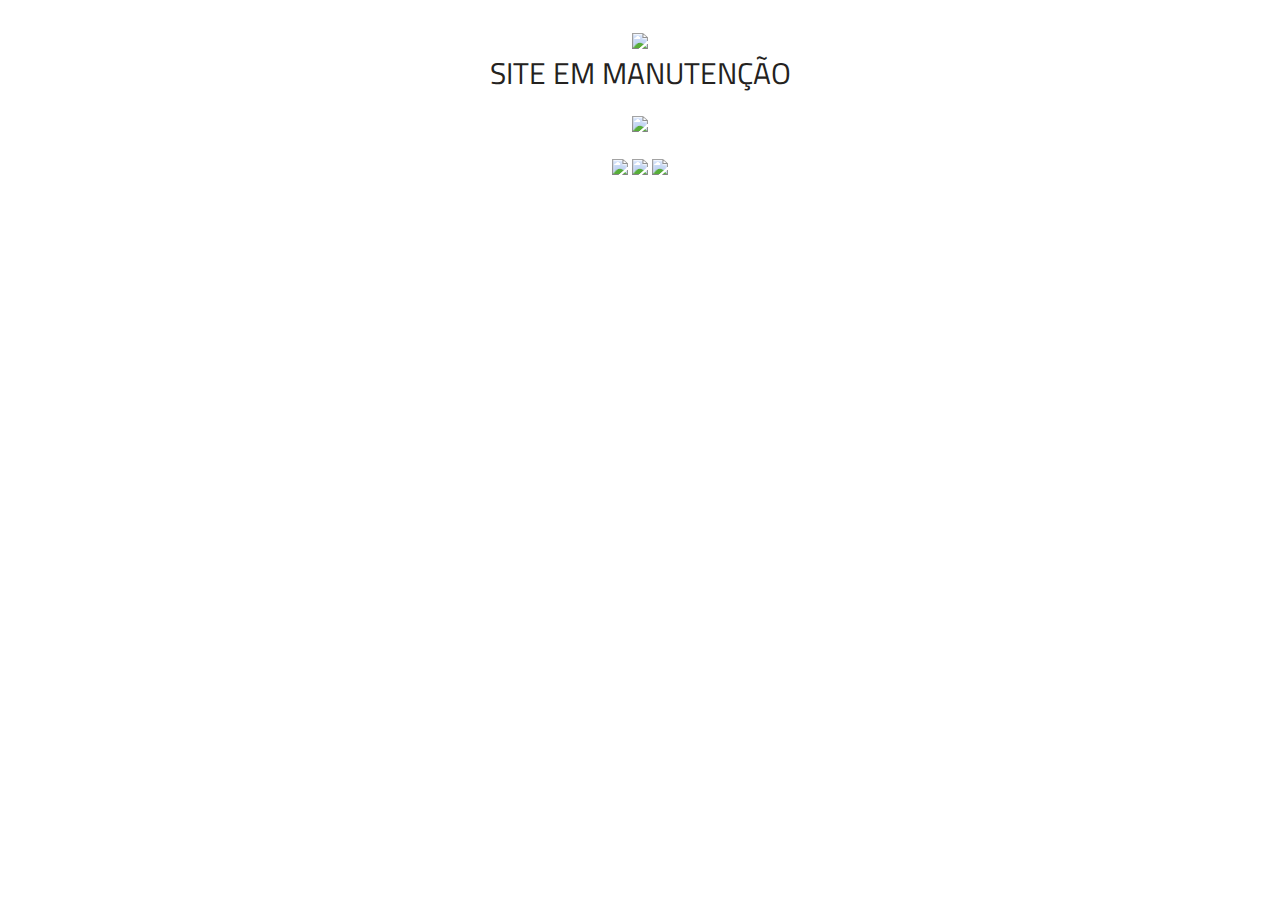
==== commit 74edcba5: "em contrucao" ====
--- a/index.html
+++ b/index.html
@@ -1,233 +1,56 @@
-<!DOCTYPE HTML>
-<!--
-	Miniport by HTML5 UP
-	html5up.net | @ajlkn
-	Free for personal and commercial use under the CCA 3.0 license (html5up.net/license)
--->
-<html>
-	<head>
-		<title>Ronny Senna</title>
-		<meta charset="utf-8" />
-		<meta name="viewport" content="width=device-width, initial-scale=1, user-scalable=no" />
-		<link rel="stylesheet" href="assets/css/main.css" />
-	</head>
-	<body class="is-preload">
-
-		<!-- Nav -->
-			<nav id="nav">
-				<ul class="container">
-					<li><a href="#top">Top</a></li>
-					<li><a href="#work">Work</a></li>
-					<li><a href="#portfolio">Portfolio</a></li>
-					<li><a href="#contact">Contatos</a></li>
-				</ul>
-			</nav>
-
-		<!-- Home -->
-			<article id="top" class="wrapper style1">
-				<div class="container">
-					<div class="row">
-						<div class="col-4 col-5-large col-12-medium">
-							<span class="image fit"><img src="images/pic00.jpg" alt="" /></span>
-						</div>
-						<div class="col-8 col-7-large col-12-medium">
-							<header>
-								<h1>Olá. Eu sou <strong>Ronny Senna</strong>.</h1>
-							</header>
-							<p><strong></strong></p>
-							<a href="#work" class="button large scrolly">Saiba mais sobre o que eu faço</a>
-						</div>
-					</div>
-				</div>
-			</article>
-
-		<!-- Work -->
-			<article id="work" class="wrapper style2">
-				<div class="container">
-					<header>
-						<h2>Aqui estão algumas de minhas especialidades.</h2>
-						<p></p>
-					</header>
-					<div class="row aln-center">
-						<div class="col-4 col-6-medium col-12-small">
-							<section class="box style1">
-								<span class="icon featured fa-comments"></span>
-								<h3>Data Analytcs</h3>
-								<p>Transformando seus dados brutos em insights valiosos, permitindo que sua 
-									empresa possa tomar a decisões acertivas.</p>
-									<b></b>
-							</section>
-						</div>
-						<div class="col-4 col-6-medium col-12-small">
-							<section class="box style1">
-								<span class="icon solid featured fa-camera-retro"></span>
-								<h3>Full Stack</h3>
-								<p>Sou um desenvolvedor Full Stack capaz de trabalhar em todas as camadas de 
-									desenvolvimento de um projeto, desde a interface do usuário até o banco de dados.</p>
-							</section>
-						</div>
-						<div class="col-4 col-6-medium col-12-small">
-							<section class="box style1">
-								<span class="icon featured fa-thumbs-up"></span>
-								<h3>Gestão de Projeto</h3>
-								<p>Sou um excelente gestor de projetos, capaz de planejar, organizar e 
-									executar com eficiênciapequenos ou grandes projetos, garantindo sempre a entrega 
-									de resultados de alta qualidade.</p>
-							</section>
-						</div>
-					</div>
-					<footer>
-						<p>Lorem ipsum dolor sit sapien vestibulum ipsum primis?</p>
-						<a href="#portfolio" class="button large scrolly">See some of my recent work</a>
-					</footer>
-				</div>
-			</article>
-
-		<!-- Portfolio -->
-			<article id="portfolio" class="wrapper style3">
-				<div class="container">
-					<header>
-						<h2>Alguns trabalhos.</h2>
-						<p></p>
-					</header>
-					<div class="row">
-						<div class="col-4 col-6-medium col-12-small">
-							<article class="box style2">
-								<a class="image featured"><img src="images/Dash.png" alt="DashBoard Financeiro"/></a>
-								<h3><a href="https://app.powerbi.com/view?r=eyJrIjoiZTc1NGQ0MTgtYmJiZS00NjA1LWE5YmMtYTRhOWMxMzE1YjFjIiwidCI6IjVhMDQ1N2M5LTJiMjktNDdhNC04MDNlLTI1N2IwYzdhODc2NSJ9" target="_blank">Power BI</a></h3>
-								<p> 
-									Este dashboard oferece uma visão clara e dinâmica do fluxo de caixa de uma empresa, incluindo valores de receita e despesas, 
-									distribuídos por setores e analisados ao longo de anos e meses. Utilizei gráficos de rosca, cartões 
-									informativos e segmentação de dados para facilitar a análise e a tomada de decisões estratégicas e acertiva, buscando sempre
-									o crescimento da empresa .
-								</p>	
-							</article>
-						</div>
-						<div class="col-4 col-6-medium col-12-small">
-							<article class="box style2">
-								<a class="image featured"><img src="images/automação.png" alt="Automação Estoque" /></a>
-								<h3><a href="https://www.linkedin.com/posts/ronielle-sena-510559199_python-automaaexaeto-pyautogui-activity-7230978614144491522-htvv?utm_source=share&utm_medium=member_desktop" target="_blank">Automação Estoque</a></h3>
-								<p> 
-									Este projeto visa eliminar tarefas manuais demoradas e propensas a erros, proporcionando uma gestão de estoque mais eficiente e precisa.
-									A automação foi implementada utilizando bibliotecas como PyAutoGUI. O script lê os dados dos produtos a partir de um arquivo de texto ou planilha, 
-									preenchendo automaticamente os campos necessários no sistema de estoque.
-								</p>
-							</article>
-						</div>
-						<div class="col-4 col-6-medium col-12-small">
-							<article class="box style2">
-								<a class="image featured"><img src="images/site.png" alt="" /></a>
-								<h3><a href="">Projeto Web</a></h3>
-								<p>
-									Site funcional para uma clínica odontológica, com o objetivo de proporcionar uma experiência digital excepcional 
-									para pacientes e profissionais. Utilizando tecnologias modernas e um design intuitivo, para atender às necessidades
-									específicas de uma clínica odontológica,onde facilita o acesso a informações e serviços como marcação
-									marcação de consulta e um chat.
-								</p>
-							</article>
-						</div>
-						<div class="col-4 col-6-medium col-12-small">
-							<article class="box style2">
-								<a href="#" class="image featured"><img src="images/pic04.jpg" alt="" /></a>
-								<h3><a href="#">Tempus dolore</a></h3>
-								<p>Ornare nulla proin odio consequat.</p>
-							</article>
-						</div>
-						<div class="col-4 col-6-medium col-12-small">
-							<article class="box style2">
-								<a href="#" class="image featured"><img src="images/pic05.jpg" alt="" /></a>
-								<h3><a href="#">Feugiat aliquam</a></h3>
-								<p>Ornare nulla proin odio consequat.</p>
-							</article>
-						</div>
-						<div class="col-4 col-6-medium col-12-small">
-							<article class="box style2">
-								<a href="#" class="image featured"><img src="images/pic06.jpg" alt="" /></a>
-								<h3><a href="#">Sed amet ornare</a></h3>
-								<p>Ornare nulla proin odio consequat.</p>
-							</article>
-						</div>
-					</div>
-					<footer>
-						<p>Lorem ipsum dolor sit sapien vestibulum ipsum primis?</p>
-						<a href="#contact" class="button large scrolly">Get in touch with me</a>
-					</footer>
-				</div>
-			</article>
-
-		<!-- Contact -->
-			<article id="contact" class="wrapper style4">
-				<div class="container medium">
-					<header>
-						<h2>Have me make stuff for you.</h2>
-						<p>Ornare nulla proin odio consequat sapien vestibulum ipsum.</p>
-					</header>
-					<div class="row">
-						<div class="col-12">
-							<form method="post" action="#">
-								<div class="row">
-									<div class="col-6 col-12-small">
-										<input type="text" name="name" id="name" placeholder="Name" />
-									</div>
-									<div class="col-6 col-12-small">
-										<input type="text" name="email" id="email" placeholder="Email" />
-									</div>
-									<div class="col-12">
-										<input type="text" name="subject" id="subject" placeholder="Subject" />
-									</div>
-									<div class="col-12">
-										<textarea name="message" id="message" placeholder="Message"></textarea>
-									</div>
-									<div class="col-12">
-										<ul class="actions">
-											<li><input type="submit" value="Send Message" /></li>
-											<li><input type="reset" value="Clear Form" class="alt" /></li>
-										</ul>
-									</div>
-								</div>
-							</form>
-						</div>
-						<div class="col-12">
-							<hr />
-							<h3>Find me on ...</h3>
-							<ul class="social">
-								<li><a href="#" class="icon brands fa-twitter"><span class="label">Twitter</span></a></li>
-								<li><a href="#" class="icon brands fa-facebook-f"><span class="label">Facebook</span></a></li>
-								<li><a href="#" class="icon brands fa-dribbble"><span class="label">Dribbble</span></a></li>
-								<li><a href="#" class="icon brands fa-linkedin-in"><span class="label">LinkedIn</span></a></li>
-								<li><a href="#" class="icon brands fa-tumblr"><span class="label">Tumblr</span></a></li>
-								<li><a href="#" class="icon brands fa-google-plus"><span class="label">Google+</span></a></li>
-								<li><a href="#" class="icon brands fa-github"><span class="label">Github</span></a></li>
-								<!--
-								<li><a href="#" class="icon solid fa-rss"><span>RSS</span></a></li>
-								<li><a href="#" class="icon brands fa-instagram"><span>Instagram</span></a></li>
-								<li><a href="#" class="icon brands fa-foursquare"><span>Foursquare</span></a></li>
-								<li><a href="#" class="icon brands fa-skype"><span>Skype</span></a></li>
-								<li><a href="#" class="icon brands fa-soundcloud"><span>Soundcloud</span></a></li>
-								<li><a href="#" class="icon brands fa-youtube"><span>YouTube</span></a></li>
-								<li><a href="#" class="icon brands fa-blogger"><span>Blogger</span></a></li>
-								<li><a href="#" class="icon brands fa-flickr"><span>Flickr</span></a></li>
-								<li><a href="#" class="icon brands fa-vimeo"><span>Vimeo</span></a></li>
-								-->
-							</ul>
-							<hr />
-						</div>
-					</div>
-					<footer>
-						<ul id="copyright">
-							<li>&copy; Untitled. All rights reserved.</li><li>Design: <a href="http://html5up.net">HTML5 UP</a></li>
-						</ul>
-					</footer>
-				</div>
-			</article>
-
-		<!-- Scripts -->
-			<script src="assets/js/jquery.min.js"></script>
-			<script src="assets/js/jquery.scrolly.min.js"></script>
-			<script src="assets/js/browser.min.js"></script>
-			<script src="assets/js/breakpoints.min.js"></script>
-			<script src="assets/js/util.js"></script>
-			<script src="assets/js/main.js"></script>
-
-	</body>
+<html lang="en">
+<head>
+  <meta charset="UTF-8">
+  <title>TÍTULO DO SITE</title>
+  <link href="https://fonts.googleapis.com/css?family=Titillium+Web" rel="stylesheet">
+  <style>
+    body{
+      font-family: 'Titillium Web', sans-serif;
+      color: #666666;
+      text-align: center;
+      background-image: url();
+      background-size: cover;
+    }
+    /*.box{
+      background-color: #fff;
+      width: inherit;
+      margin: 50px auto;
+    }*/
+    #title {
+      font-size: 30px;
+      margin-top: 1px;
+      color: rgb(36, 34, 32);
+    }
+    #descricao{
+      font-size:20px;
+      margin: 20px auto;
+      color: rgb(36, 34, 32);
+    }
+    #logo {
+      margin-top: 25px;
+      max-width: 365px;
+      height: auto;
+    }
+    #logo-task {
+      width: 5px;
+    }
+  </style>
+</head>
+<body>
+  <div class="box">
+    <img src="https://images01.nicepage.io/c461c07a441a5d220e8feb1a/ce3b776fd515502ca81efe76/60028-Converted.png" id="logo">
+    <div id="title">
+      SITE EM MANUTENÇÃO
+    </div>
+    <div id="descricao">
+        <a href="https://wa.me/5585992525311" target="_blank"><img src="https://logospng.org/download/whatsapp/logo-whatsapp-preta-com-nome-horizontal-256.png"></a>
+     </div>
+    <div id="descricao">
+        <a href="https://www.instagram.com/ronnysenna/?hl=pt_BR" target="_blank"><img src="https://img.shields.io/badge/-Instagram-%23E4405F?style=for-the-badge&logo=instagram&logoColor=white"></a>
+        <a href="www.linkedin.com/in/ronielle-sena-510559199" target="_blank"><img src="https://img.shields.io/badge/-LinkedIn-%230077B5?style=for-the-badge&logo=linkedin&logoColor=white" target="_blank"></a> 
+         <a href="mailto:ronnysenna@yahoo.com"><img src="https://img.shields.io/badge/-Gmail-%23333?style=for-the-badge&logo=gmail&logoColor=white" target="_blank"></a>
+    </div>
+    </details>
+     </div>
+</body>
 </html>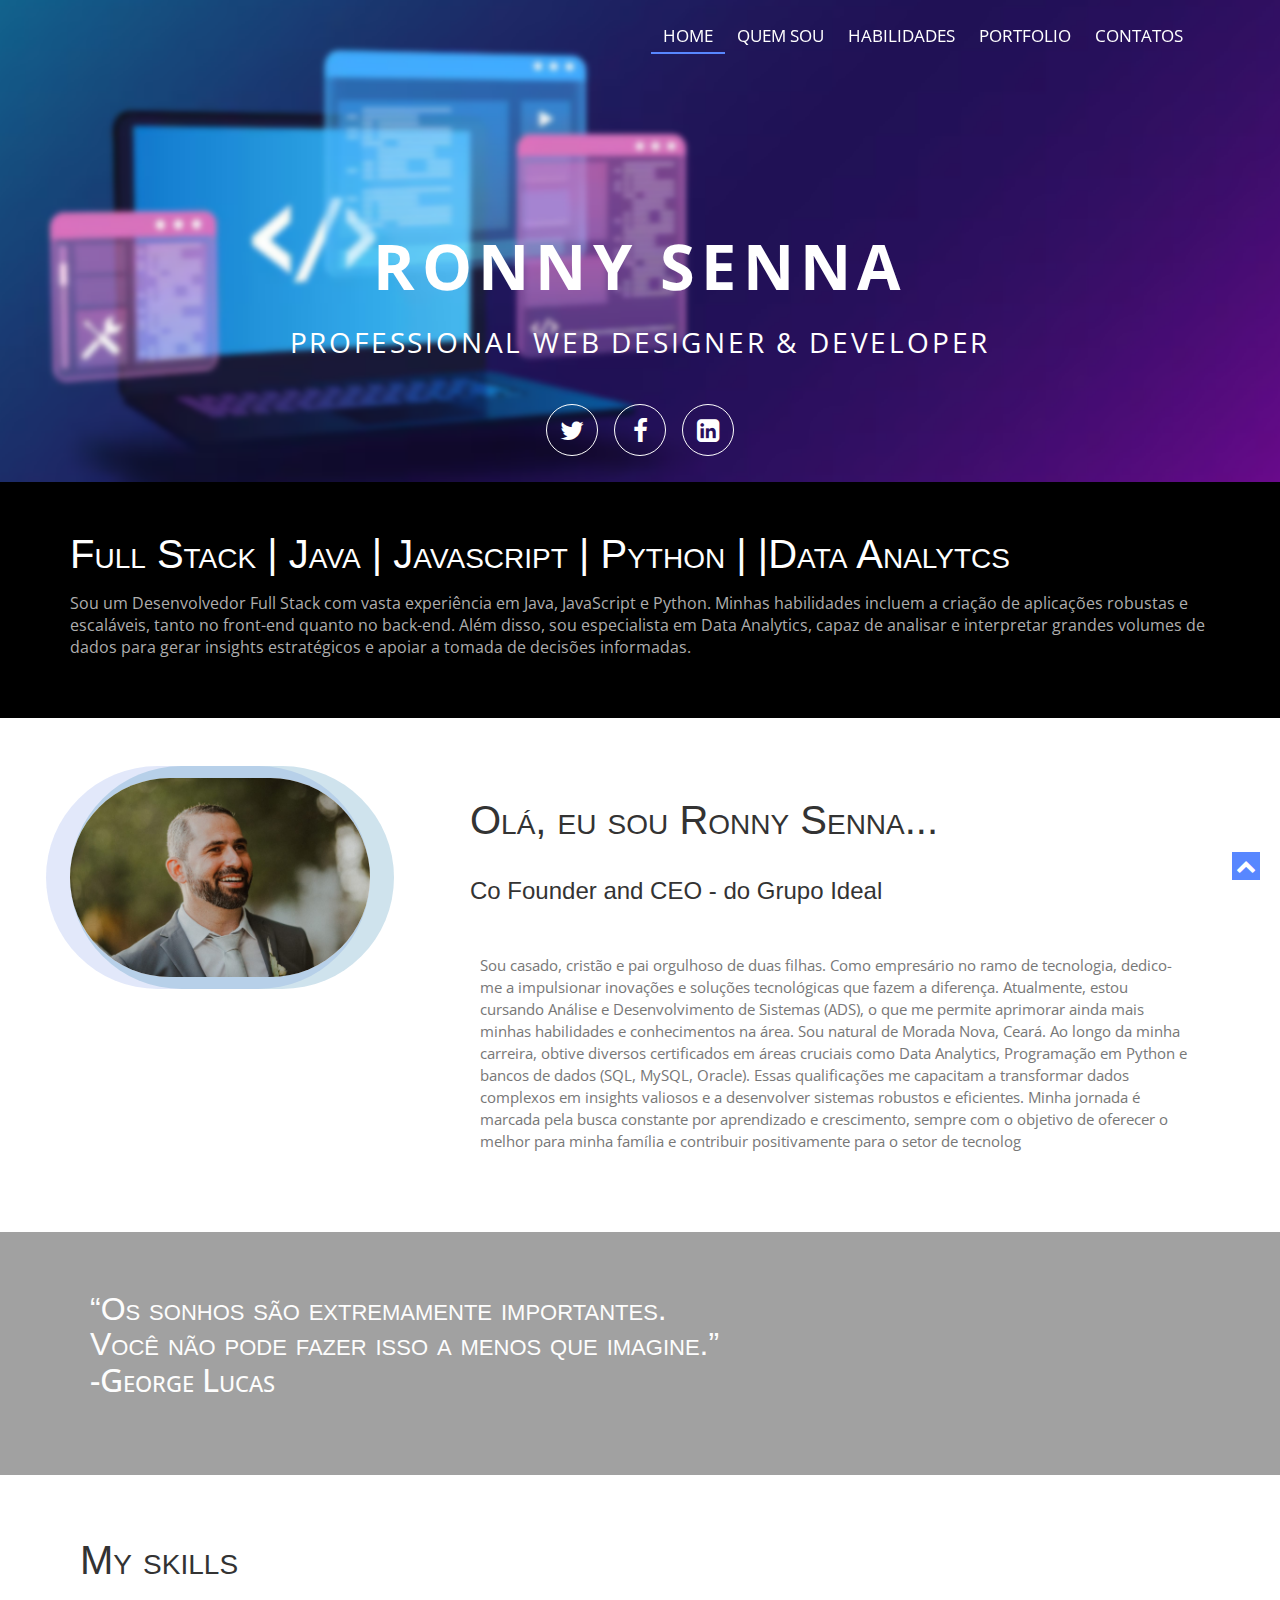
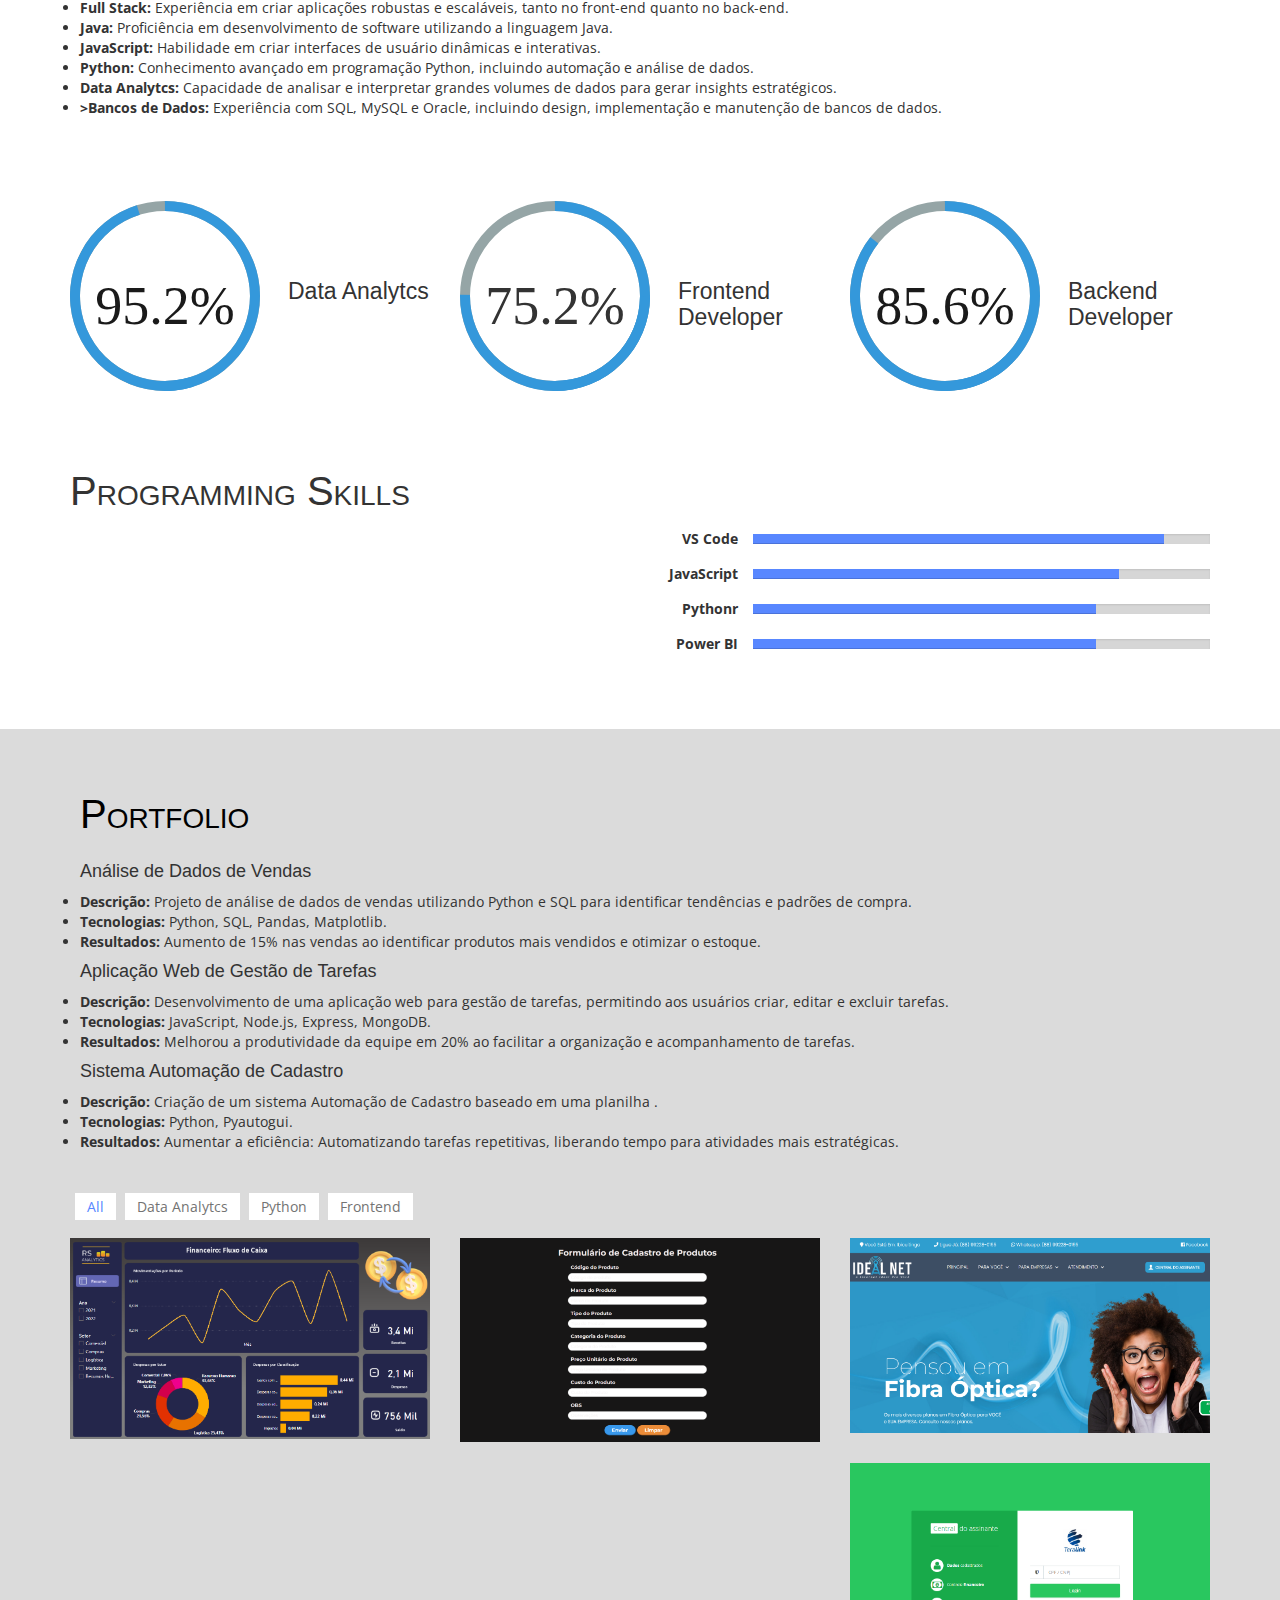
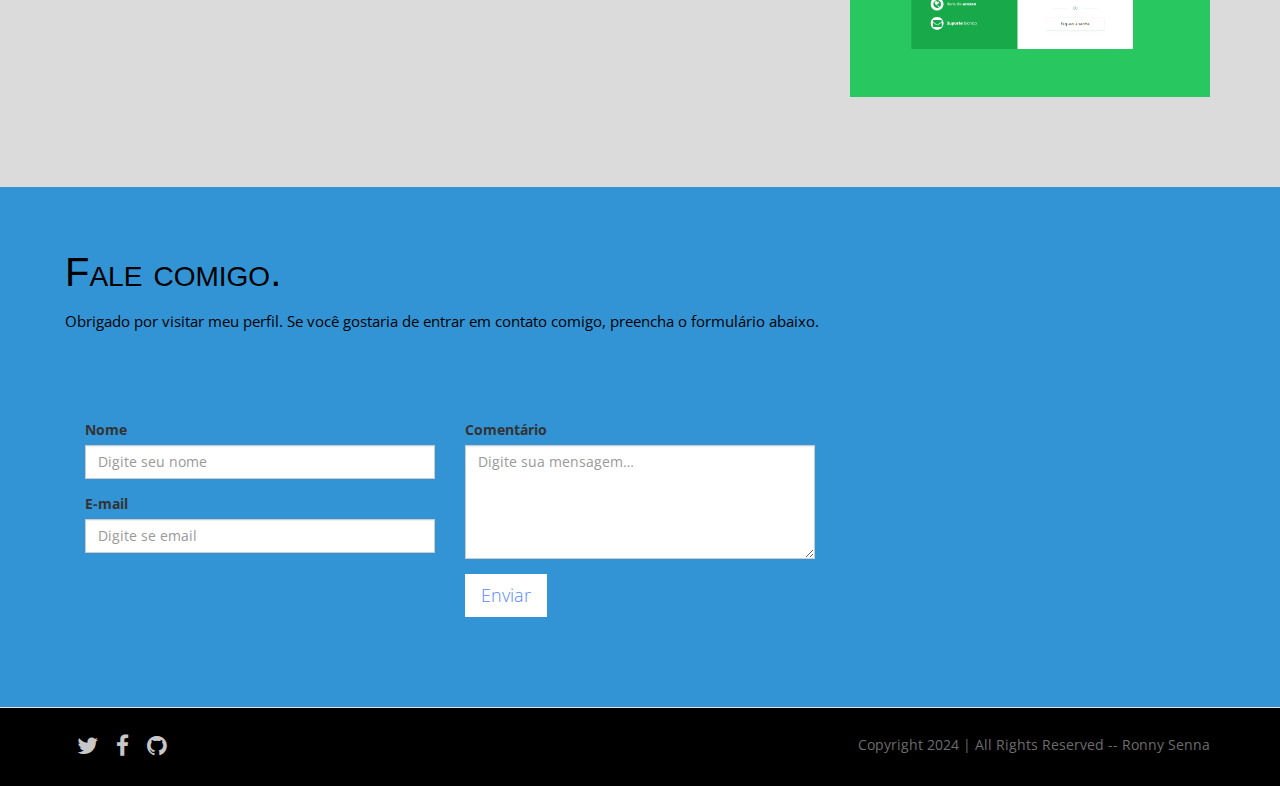
==== commit 782dd927: "Exclusão template antigo e novo template importado" ====
--- a/index.html
+++ b/index.html
@@ -1,56 +1,447 @@
-<html lang="en">
+<!doctype html>
+<!--[if IE 7 ]>    <html lang="en-gb" class="isie ie7 oldie no-js"> <![endif]-->
+<!--[if IE 8 ]>    <html lang="en-gb" class="isie ie8 oldie no-js"> <![endif]-->
+<!--[if IE 9 ]>    <html lang="en-gb" class="isie ie9 no-js"> <![endif]-->
+<!--[if (gt IE 9)|!(IE)]><!-->
+<html lang="en-gb" class="no-js">
+<!--<![endif]-->
 <head>
-  <meta charset="UTF-8">
-  <title>TÍTULO DO SITE</title>
-  <link href="https://fonts.googleapis.com/css?family=Titillium+Web" rel="stylesheet">
-  <style>
-    body{
-      font-family: 'Titillium Web', sans-serif;
-      color: #666666;
-      text-align: center;
-      background-image: url();
-      background-size: cover;
-    }
-    /*.box{
-      background-color: #fff;
-      width: inherit;
-      margin: 50px auto;
-    }*/
-    #title {
-      font-size: 30px;
-      margin-top: 1px;
-      color: rgb(36, 34, 32);
-    }
-    #descricao{
-      font-size:20px;
-      margin: 20px auto;
-      color: rgb(36, 34, 32);
-    }
-    #logo {
-      margin-top: 25px;
-      max-width: 365px;
-      height: auto;
-    }
-    #logo-task {
-      width: 5px;
-    }
-  </style>
+<meta charset="utf-8">
+<meta name="viewport" content="width=device-width, initial-scale=1, maximum-scale=1">
+<!--[if lt IE 9]> 
+    <meta http-equiv="X-UA-Compatible" content="IE=edge,chrome=1">
+    <![endif]-->
+<title>Ronny Senna</title>
+<meta name="description" content="">
+<meta name="author" content="WebThemez">
+
+<link rel="stylesheet" href="css/bootstrap.min.css" />
+<link rel="stylesheet" type="text/css" href="css/isotope.css" media="screen" />
+<link rel="stylesheet" href="js/fancybox/jquery.fancybox.css" type="text/css" media="screen" />
+<link rel="stylesheet" type="text/css" href="css/da-slider.css" />
+<link rel="stylesheet" href="css/styles.css" />
+<!-- Font Awesome -->
+<link href="css/font-awesome.min.css" rel="stylesheet">
 </head>
+
 <body>
-  <div class="box">
-    <img src="https://images01.nicepage.io/c461c07a441a5d220e8feb1a/ce3b776fd515502ca81efe76/60028-Converted.png" id="logo">
-    <div id="title">
-      SITE EM MANUTENÇÃO
-    </div>
-    <div id="descricao">
-        <a href="https://wa.me/5585992525311" target="_blank"><img src="https://logospng.org/download/whatsapp/logo-whatsapp-preta-com-nome-horizontal-256.png"></a>
-     </div>
-    <div id="descricao">
-        <a href="https://www.instagram.com/ronnysenna/?hl=pt_BR" target="_blank"><img src="https://img.shields.io/badge/-Instagram-%23E4405F?style=for-the-badge&logo=instagram&logoColor=white"></a>
-        <a href="www.linkedin.com/in/ronielle-sena-510559199" target="_blank"><img src="https://img.shields.io/badge/-LinkedIn-%230077B5?style=for-the-badge&logo=linkedin&logoColor=white" target="_blank"></a> 
-         <a href="mailto:ronnysenna@yahoo.com"><img src="https://img.shields.io/badge/-Gmail-%23333?style=for-the-badge&logo=gmail&logoColor=white" target="_blank"></a>
-    </div>
-    </details>
-     </div>
+<header class="header">
+  <div class="container">
+    <nav class="navbar navbar-inverse" role="navigation">
+      <div class="navbar-header">
+        <button type="button" id="nav-toggle" class="navbar-toggle" data-toggle="collapse" data-target="#main-nav"> <span class="sr-only">Toggle navigation</span> <span class="icon-bar"></span> <span class="icon-bar"></span> <span class="icon-bar"></span> </button>
+        </div>
+      <!--/.navbar-header-->
+      <div id="main-nav" class="collapse navbar-collapse">
+        <ul class="nav navbar-nav" id="mainNav">
+          <li class="active"><a href="#home" class="scroll-link">Home</a></li>
+          <li><a href="#aboutUs" class="scroll-link">Quem Sou</a></li>
+          <li><a href="#skills" class="scroll-link">Habilidades</a></li>
+          <li><a href="#portfolio" class="scroll-link">Portfolio</a></li>
+          <li><a href="#contactUs" class="scroll-link">Contatos</a></li>
+        </ul>
+      </div>
+      <!--/.navbar-collapse--> 
+    </nav>
+    <!--/.navbar--> 
+  </div>
+  <!--/.container--> 
+</header>
+<!--/.header-->
+<div id="#top"></div>
+<section id="home">
+  <div class="banner-container"> <img src="images/bg3.png" alt="banner" />
+    <div class="container banner-content"> 
+            <div class="row">
+                <header class="centered">
+                    <h1><font color="#FFF">Ronny Senna</h1></font>
+                    <p><font color="#FFF">PROFESSIONAL WEB DESIGNER & DEVELOPER</font></p>
+                </header>
+                <div class="social-icons">
+                        <a href="https://x.com/ronny_senna" target="_blank"><i class="fa fa-twitter"></i></a>
+                        <a href="https://www.facebook.com/ronnyellysenna" target="_blank"><i class="fa fa-facebook"></i></a>
+						            <a href="www.linkedin.com/in/ronielle-sena-510559199" target="_blank"><i class="fa fa-linkedin-square"></i></a>
+                        
+                       
+                    
+                </div>
+                <a href="" class=""></a>
+            </div> 
+  </div>
+</section>
+<section id="introText">
+  <div class="container">
+    <div>
+      <h1>Full Stack | Java | Javascript | Python | |Data Analytcs</h1>
+      <p>Sou um Desenvolvedor Full Stack com vasta experiência em Java, JavaScript e Python. Minhas habilidades incluem a criação de aplicações robustas e escaláveis, tanto no front-end quanto no back-end. Além disso, sou especialista em Data Analytics, capaz de analisar e interpretar grandes volumes de dados para gerar insights estratégicos e apoiar a tomada de decisões informadas.</p>
+    </div>
+  </div>
+</section>
+<!--About-->
+<section id="aboutUs">
+  <div class="container">
+    <div class="row"> 
+      <!-- item -->
+      <div class="col-md-4 tileBox"> <img src="images/photo-1.jpeg" alt="Ronny Senna"/> </div>
+      <div class="col-md-8 tileBox">
+        <div class="txtHead">
+          <h2>Olá, eu sou Ronny Senna...</h2>
+          <h3> Co Founder and CEO - do Grupo Ideal</h3>
+        </div>
+        <p>
+          Sou casado, cristão e pai orgulhoso de duas filhas. Como empresário no ramo de tecnologia, dedico-me a impulsionar inovações e soluções tecnológicas que fazem a diferença. 
+          Atualmente, estou cursando Análise e Desenvolvimento de Sistemas (ADS), o que me permite aprimorar ainda mais minhas habilidades e conhecimentos na área.
+          Sou natural de Morada Nova, Ceará. Ao longo da minha carreira, obtive diversos certificados em áreas cruciais como Data Analytics, Programação em Python e 
+          bancos de dados (SQL, MySQL, Oracle). Essas qualificações me capacitam a transformar dados complexos em insights valiosos e a desenvolver sistemas robustos e eficientes.
+          Minha jornada é marcada pela busca constante por aprendizado e crescimento, sempre com o objetivo de oferecer o melhor para minha família e contribuir 
+          positivamente para o setor de tecnolog <br/>
+        </p>
+      </div>
+      <!-- end: --> 
+    </div>
+  </div>
+</section>
+<!--Quote-->
+<section id="quote" class="bg-parlex">
+  <div class="parlex-back">
+    <div class="container">
+     <div class="row">
+	<div class="col-md-12">      
+    <h2>
+      “Os sonhos são extremamente importantes. <br/>
+      Você não pode fazer isso a menos que imagine.”<br/> 
+      <span>-George Lucas</span></h2></div>
+      </div>
+    </div>
+    <!--/.container--> 
+  </div>
+</section>
+
+<!--Skills-->
+<section id="skills" class="secPad white">
+  <div class="container">
+    <div class="heading "> 
+      <!-- Heading -->
+      <h2>My skills</h2>
+      <li><b>Full Stack:</b> Experiência em criar aplicações robustas e escaláveis, tanto no front-end quanto no back-end.</li>
+      <li><b>Java:</b> Proficiência em desenvolvimento de software utilizando a linguagem Java.</li>
+      <li><b>JavaScript:</b> Habilidade em criar interfaces de usuário dinâmicas e interativas.</li>
+      <li><b>Python:</b> Conhecimento avançado em programação Python, incluindo automação e análise de dados.</li>
+      <li><b>Data Analytcs:</b> Capacidade de analisar e interpretar grandes volumes de dados para gerar insights estratégicos.</li>
+      <li><b>>Bancos de Dados:</b> Experiência com SQL, MySQL e Oracle, incluindo design, implementação e manutenção de bancos de dados.</li>
+      
+        </p>
+    </div>
+    <div class="row skillContainer">
+      <div class="col-md-4 skillBox">
+        <div id="diagram-id-1" class="diagram" data-percent="95.2%"></div>
+        <div class="chart-text">
+          <h4>Data Analytcs</h4>
+          <p></p>
+        </div>
+      </div>
+      <div class="col-md-4 skillBox">
+        <div id="diagram-id-2" class="diagram" data-percent="75.2%"></div>
+        <div class="chart-text">
+          <h4>Frontend Developer</h4>
+          <p></p>
+        </div>
+      </div>
+      <div class="col-md-4 skillBox">
+        <div id="diagram-id-3" class="diagram" data-percent="85.6%"></div>
+        <div class="chart-text">
+          <h4>Backend Developer</h4>
+          <p></p>
+        </div>
+      </div>
+    </div>
+    <div class="row">
+      <div class="col-sm-6">
+        <h2>Programming Skills</h2>
+        <p class="mrgBtm20"> </p>
+      </div>
+      <div class="col-sm-6"> <br/>
+        <br/>
+        <br/>
+        <div class="row">
+          <div class="col-md-2 skilltitle"><b>VS Code</b></div>
+          <div class="col-md-10">
+            <div class="progress">
+              <div class="progress-bar" role="progressbar" aria-valuenow="90" aria-valuemin="0" aria-valuemax="100" style="width: 90%;"> <span class="sr-only">90% Complete</span> </div>
+            </div>
+          </div>
+        </div>
+        <div class="row">
+          <div class="col-md-2 skilltitle"><b>JavaScript</b></div>
+          <div class="col-md-10">
+            <div class="progress">
+              <div class="progress-bar" role="progressbar" aria-valuenow="80" aria-valuemin="0" aria-valuemax="100" style="width: 80%;"> <span class="sr-only">80% Complete</span> </div>
+            </div>
+          </div>
+        </div>
+        <div class="row">
+          <div class="col-md-2 skilltitle"><b>Pythonr</b></div>
+          <div class="col-md-10">
+            <div class="progress">
+              <div class="progress-bar" role="progressbar" aria-valuenow="75" aria-valuemin="0" aria-valuemax="100" style="width: 75%;"> <span class="sr-only">75% Complete</span> </div>
+            </div>
+          </div>
+        </div>
+        <div class="row">
+          <div class="col-md-2 skilltitle"><b>Power BI</b></div>
+          <div class="col-md-10">
+            <div class="progress">
+              <div class="progress-bar" role="progressbar" aria-valuenow="75" aria-valuemin="0" aria-valuemax="100" style="width: 75%;"> <span class="sr-only">75% Complete</span> </div>
+            </div>
+          </div>
+        </div>
+      </div>
+    </div>
+  </div>
+</section>
+
+<!--Experience
+<section id="experience" class="secPad">
+<div class="container">
+<div class="heading"> 
+  
+   Heading 
+  <h2>Experience</h2>
+  <br/>
+  <h4>12 Years Experience!</h4>
+  <p>Lorem Ipsum is simply dummy text of the printing and typesetting industry. Lorem Ipsum has been the industry's standard dummy text ever since the 1500s, when an unknown printer took a galley of type and scrambled it to make a type specimen book. It has survived not only five centuries, but also the leap into electronic typesetting.</p>
+</div>
+
+<div class="row">
+	<div class="col-md-3 col-sm-6">
+		<div class="exp-wrapper">
+			<img src="images/client-1.png" width="90" alt="Name">
+			<h3>Work Day Look</h3>
+			<p>Lorem Ipsum is simply dummy text of the printing and typesetting industry. Lorem Ipsum has been.</p>
+		</div>
+	</div>
+	<div class="col-md-3 col-sm-6">
+		<div class="exp-wrapper">
+			<img src="images/client-5.png" width="90" alt="Name">
+			<h3>Yahoo</h3>
+			<p>Lorem Ipsum is simply dummy text of the printing and typesetting industry. Lorem Ipsum has been. </p>
+		</div>
+	</div>
+	<div class="col-md-3 col-sm-6">
+		<div class="exp-wrapper">
+			<img src="images/client-3.png" width="90" alt="Name">
+			<h3>jQuery</h3>
+			<p>Lorem Ipsum is simply dummy text of the printing and typesetting industry. Lorem Ipsum has been.</p>
+		</div>
+	</div>
+	<div class="col-md-3 col-sm-6">
+		<div class="exp-wrapper">
+			<img src="images/client-4.png" width="90" alt="Name">
+			<h3>Flickr</h3>
+			<p>Lorem Ipsum is simply dummy text of the printing and typesetting industry. Lorem Ipsum has been.</p>
+		</div>
+	</div>
+	 
+</div>		
+</section>
+-->
+<!--Portfolio-->
+<section id="portfolio" class="page-section section appear clearfix secPad">
+  <div class="container">
+    <div class="heading"> 
+      <!-- Heading -->
+      <h2>Portfolio</h2>
+      <p>
+        <h4>Análise de Dados de Vendas</h4>
+          <li><b>Descrição:</b> Projeto de análise de dados de vendas utilizando Python e SQL para identificar tendências e padrões de compra.</li>
+          <li><b>Tecnologias:</b> Python, SQL, Pandas, Matplotlib.</li>
+          <li><b>Resultados:</b> Aumento de 15% nas vendas ao identificar produtos mais vendidos e otimizar o estoque.</li>
+
+        <h4>Aplicação Web de Gestão de Tarefas</h4>
+          <li><b>Descrição:</b> Desenvolvimento de uma aplicação web para gestão de tarefas, permitindo aos usuários criar, editar e excluir tarefas.</li>
+          <li><b>Tecnologias:</b> JavaScript, Node.js, Express, MongoDB.</li>
+          <li><b>Resultados:</b> Melhorou a produtividade da equipe em 20% ao facilitar a organização e acompanhamento de tarefas.</li>
+        
+        <h4>Sistema Automação de Cadastro</h4>
+          <li><b>Descrição:</b> Criação de um sistema Automação de Cadastro baseado em uma planilha .</li>
+          <li><b>Tecnologias:</b> Python, Pyautogui.</li>
+          <li><b>Resultados:</b> Aumentar a eficiência: Automatizando tarefas repetitivas, liberando tempo para atividades mais estratégicas.</li>
+        
+    </div>
+    <div class="row">
+      <nav id="filter" class="col-md-12">
+        <ul>
+          <li><a href="#" class="current btn-theme btn-small" data-filter="*">All</a></li>
+          <li><a href="#" class="btn-theme btn-small" data-filter=".webdesign">Data Analytcs</a></li>
+          <li><a href="#" class="btn-theme btn-small" data-filter=".photography">Python</a></li>
+          <li><a href="#" class="btn-theme btn-small" data-filter=".print">Frontend</a></li>
+        </ul>
+      </nav>
+      <div class="col-md-12">
+        <div class="row">
+          <div class="portfolio-items isotopeWrapper clearfix" id="3">
+            <article class="col-sm-4 isotopeItem webdesign">
+              <div class="portfolio-item"> <img src="images/portfolio/Dash.png" alt="Dashboard" />
+                <div class="portfolio-desc align-center">
+                  <div class="folio-info"> <a href="images/portfolio/Dash.png" class="fancybox">
+                    <h5>Project Dashboard Financeiro</h5>
+                    <i class="fa fa-plus-square-o fa-2x"></i></a> </div>
+                </div>
+              </div>
+            </article>
+            <article class="col-sm-4 isotopeItem photography">
+              <div class="portfolio-item"> <img src="images/portfolio/automação.png" alt="" />
+                <div class="portfolio-desc align-center">
+                  <div class="folio-info"> <a href="images/portfolio/automação.png" class="fancybox">
+                    <h5>Project Automação Estoque</h5>
+                    <i class="fa fa-plus-square-o fa-2x"></i></a> </div>
+                </div>
+              </div>
+            </article>
+            <!--Mais fotos para aba pyton
+            <article class="col-sm-4 isotopeItem photography">
+              <div class="portfolio-item"> <img src="" alt="" />
+                <div class="portfolio-desc align-center">
+                  <div class="folio-info"> <a href="" class="fancybox">
+                    <h5>Project Name</h5>
+                    <i class="fa fa-plus-square-o fa-2x"></i></a> </div>
+                </div>
+              </div>
+            </article>
+            <article class="col-sm-4 isotopeItem print">
+              <div class="portfolio-item"> <img src="" alt="" />
+                <div class="portfolio-desc align-center">
+                  <div class="folio-info"> <a href="" class="fancybox">
+                    <h5>Project Name</h5>
+                    <i class="fa fa-plus-square-o fa-2x"></i></a> </div>
+                </div>
+              </div>
+            </article>-->
+               <!--Mais fotos para aba pyton
+            <article class="col-sm-4 isotopeItem photography">
+              <div class="portfolio-item"> <img src="" alt="" />
+                <div class="portfolio-desc align-center">
+                  <div class="folio-info"> <a href="" class="fancybox">
+                    <h5>Project Name</h5>
+                    <i class="fa fa-plus-square-o fa-2x"></i></a> </div>
+                </div>
+              </div>
+            </article>-->
+            <!--Mais fotos para aba dash
+            <article class="col-sm-4 isotopeItem webdesign">
+              <div class="portfolio-item"> <img src="" alt="" />
+                <div class="portfolio-desc align-center">
+                  <div class="folio-info"> <a href="" class="fancybox">
+                    <h5>Project Name</h5>
+                    <i class="fa fa-plus-square-o fa-2x"></i></a> </div>
+                </div>
+              </div>
+            </article>-->
+            <!--Mais fotos para aba frontend-->
+            <article class="col-sm-4 isotopeItem print">
+              <div class="portfolio-item"> <img src="images/portfolio/site.png" alt="" />
+                <div class="portfolio-desc align-center">
+                  <div class="folio-info"> <a href="images/portfolio/site.png" class="fancybox">
+                    <h5>Project FontEnd</h5>
+                    <i class="fa fa-plus-square-o fa-2x"></i></a> </div>
+                </div>
+              </div>
+            </article>
+            <!--Mais fotos para aba pyton
+            <article class="col-sm-4 isotopeItem photography">
+              <div class="portfolio-item"> <img src="" alt="" />
+                <div class="portfolio-desc align-center">
+                  <div class="folio-info"> <a href="" class="fancybox">
+                    <h5>Project Name</h5>
+                    <i class="fa fa-plus-square-o fa-2x"></i></a> </div>
+                </div>
+              </div>
+            </article>-->
+            <!--Mais fotos para aba frontend-->
+            <article class="col-sm-4 isotopeItem print">
+              <div class="portfolio-item"> <img src="images/portfolio/site2.png" alt="" />
+                <div class="portfolio-desc align-center">
+                  <div class="folio-info"> <a href="images/portfolio/site2.png" class="fancybox">
+                    <h5>Project FontEnd</h5>
+                    <i class="fa fa-plus-square-o fa-2x"></i></a> </div>
+                </div>
+              </div>
+            </article>
+          </div>
+        </div>
+      </div>
+    </div>
+  </div>
+</section>
+
+<!--Contact -->
+<section id="contactUs" class="page-section secPad">
+  <div class="container">
+    <div class="row">
+      <div class="heading"> 
+        <!-- Heading -->
+        <h2>Fale comigo.</h2>
+        <p>Obrigado por visitar meu perfil. Se você gostaria de entrar em contato comigo, preencha o formulário abaixo.</p>
+      </div>
+    </div>
+    <div class="row mrgn30">
+      <form method="post" action="" id="contactfrm" role="form">
+        <div class="col-sm-4">
+          <div class="form-group">
+            <label for="name">Nome</label>
+            <input type="text" class="form-control" name="name" id="name" placeholder="Digite seu nome" title="Digite seu nome (at least 2 characters)">
+          </div>
+          <div class="form-group">
+            <label for="email">E-mail</label>
+            <input type="email" class="form-control" name="email" id="email" placeholder="Digite se email" title="Digite seu email">
+          </div>
+        </div>
+        <div class="col-sm-4">
+          <div class="form-group">
+            <label for="comments">Comentário</label>
+            <textarea name="comment" class="form-control" id="comments" cols="3" rows="5" placeholder="Digite sua mensagem…" title="Digite sua mensagem… (at least 10 characters)"></textarea>
+          </div>
+          <button name="submit" type="submit" class="btn btn-lg btn-primary" id="submit">Enviar</button>
+          <div class="result"></div>
+        </div>
+      </form>
+      <!--<div class="col-sm-4">
+        <h4>Fortaleza - CE / 
+          Brasil</h4>
+        <h4>Fone:</h4>
+        <address>
+        85 99252-5311
+        </address>-->
+      </div>
+    </div>
+  </div>
+  <!--/.container--> 
+</section>
+
+<!--/.page-section-->
+<footer class="copyright">
+  <div class="container">
+    <div class="row">
+      <div class="col-md-6">
+        <div class="social pull-left"> <a href="https://x.com/ronny_senna" target="_blank"><i class="fa fa-twitter"></i></a> <a href="https://www.facebook.com/ronnyellysenna" target="_blank"><i class="fa fa-facebook"></i></a> <a href="https://github.com/ronnysenna" target="_blank"><i class="fa fa-github"></i></a> </div>
+      </div>
+      <div class="col-md-6"> <span class="pull-right">Copyright 2024 | All Rights Reserved  -- Ronny Senna</span> </div>
+    </div>
+    <!-- / .row --> 
+  </div>
+</footer>
+<a href="#top" class="topHome"><i class="fa fa-chevron-up fa-2x"></i></a> 
+
+<!--[if lte IE 8]><script src="//ajax.googleapis.com/ajax/libs/jquery/1.11.0/jquery.min.js"></script><![endif]--> 
+<script src="js/modernizr-latest.js"></script> 
+<script src="js/jquery-1.8.2.min.js" type="text/javascript"></script> 
+<script src="js/bootstrap.min.js" type="text/javascript"></script> 
+<script src="js/jquery.isotope.min.js" type="text/javascript"></script> 
+<script src="js/fancybox/jquery.fancybox.pack.js" type="text/javascript"></script> 
+<script src="js/jquery.nav.js" type="text/javascript"></script> 
+<script src="js/jquery.cslider.js" type="text/javascript"></script> 
+<script src="js/jquery.diagram.js"></script> 
+<script src="js/custom.js" type="text/javascript"></script> 
+<script src="js/owl-carousel/owl.carousel.js"></script>
 </body>
-</html>+</html>
--- a/css/isotope.css
+++ b/css/isotope.css
@@ -0,0 +1,179 @@
+/* Start: Recommended Isotope styles */
+
+/**** Isotope Filtering ****/
+
+.isotope-item {
+  z-index: 2;
+}
+
+.isotope-hidden.isotope-item {
+  pointer-events: none;
+  z-index: 1;
+}
+
+/**** Isotope CSS3 transitions ****/
+
+.isotope,
+.isotope .isotope-item {
+  -webkit-transition-duration: 0.8s;
+     -moz-transition-duration: 0.8s;
+      -ms-transition-duration: 0.8s;
+       -o-transition-duration: 0.8s;
+          transition-duration: 0.8s;
+}
+
+.isotope {
+  -webkit-transition-property: height, width;
+     -moz-transition-property: height, width;
+      -ms-transition-property: height, width;
+       -o-transition-property: height, width;
+          transition-property: height, width;
+}
+
+.isotope .isotope-item {
+  -webkit-transition-property: -webkit-transform, opacity;
+     -moz-transition-property:    -moz-transform, opacity;
+      -ms-transition-property:     -ms-transform, opacity;
+       -o-transition-property:         top, left, opacity;
+          transition-property:         transform, opacity;
+}
+
+/**** disabling Isotope CSS3 transitions ****/
+
+.isotope.no-transition,
+.isotope.no-transition .isotope-item,
+.isotope .isotope-item.no-transition {
+  -webkit-transition-duration: 0s;
+     -moz-transition-duration: 0s;
+      -ms-transition-duration: 0s;
+       -o-transition-duration: 0s;
+          transition-duration: 0s;
+}
+
+/* End: Recommended Isotope styles */
+
+
+
+/* disable CSS transitions for containers with infinite scrolling*/
+.isotope.infinite-scrolling {
+  -webkit-transition: none;
+     -moz-transition: none;
+      -ms-transition: none;
+       -o-transition: none;
+          transition: none;
+}
+
+
+
+/**** Isotope styles ****/
+
+/* required for containers to inherit vertical size from window */
+/*html,
+body {
+  height: 100%;
+}*/
+
+#container {
+  border: 1px solid #666;
+  padding: 5px;
+  margin-bottom: 20px;
+}
+
+.element {
+  width: 110px;
+  height: 110px;
+  margin: 5px;
+  float: left;
+  overflow: hidden;
+  position: relative;
+  background: #888;
+  color: #222;
+  -webkit-border-top-right-radius: 1.2em;
+      -moz-border-radius-topright: 1.2em;
+          border-top-right-radius: 1.2em;
+}
+
+.element.alkali          { background: #F00; background: hsl(   0, 100%, 50%); }
+.element.alkaline-earth  { background: #F80; background: hsl(  36, 100%, 50%); }
+.element.lanthanoid      { background: #FF0; background: hsl(  72, 100%, 50%); }
+.element.actinoid        { background: #0F0; background: hsl( 108, 100%, 50%); }
+.element.transition      { background: #0F8; background: hsl( 144, 100%, 50%); }
+.element.post-transition { background: #0FF; background: hsl( 180, 100%, 50%); }
+.element.metalloid       { background: #08F; background: hsl( 216, 100%, 50%); }
+.element.other.nonmetal  { background: #00F; background: hsl( 252, 100%, 50%); }
+.element.halogen         { background: #F0F; background: hsl( 288, 100%, 50%); }
+.element.noble-gas       { background: #F08; background: hsl( 324, 100%, 50%); }
+
+
+.element * {
+  position: absolute;
+  margin: 0;
+}
+
+.element .symbol {
+  left: 0.2em;
+  top: 0.4em;
+  font-size: 3.8em;
+  line-height: 1.0em;
+  color: #FFF;
+}
+.element.large .symbol {
+  font-size: 4.5em;
+}
+
+.element.fake .symbol {
+  color: #000;
+}
+
+.element .name {
+  left: 0.5em;
+  bottom: 1.6em;
+  font-size: 1.05em;
+}
+
+.element .weight {
+  font-size: 0.9em;
+  left: 0.5em;
+  bottom: 0.5em;
+}
+
+.element .number {
+  font-size: 1.25em;
+  font-weight: bold;
+  color: hsla(0,0%,0%,.5);
+  right: 0.5em;
+  top: 0.5em;
+}
+
+.variable-sizes .element.width2 { width: 230px; }
+
+.variable-sizes .element.height2 { height: 230px; }
+
+.variable-sizes .element.width2.height2 {
+  font-size: 2.0em;
+}
+
+.element.large,
+.variable-sizes .element.large,
+.variable-sizes .element.large.width2.height2 {
+  font-size: 3.0em;
+  width: 350px;
+  height: 350px;
+  z-index: 100;
+}
+
+.clickable .element:hover {
+  cursor: pointer;
+}
+
+.clickable .element:hover h3 {
+  text-shadow:
+    0 0 10px white,
+    0 0 10px white
+  ;
+}
+
+.clickable .element:hover h2 {
+  color: white;
+}
+
--- a/css/da-slider.css
+++ b/css/da-slider.css
@@ -0,0 +1,699 @@
+.da-slider{
+	width: 100%;
+	min-width: 520px;
+	height: 500px;
+	position: relative;
+	margin: 4% auto;
+	overflow: hidden;
+	/*background: transparent url(../images/waves.gif) repeat 0% 0%;
+	border-top: 8px solid #efc34a;
+	border-bottom: 8px solid #efc34a;
+	box-shadow: 0px 1px 1px rgba(0,0,0,0.2), 0px -2px 1px #fff;*/ 
+	-webkit-transition: background-position 1s ease-out 0.3s;
+	-moz-transition: background-position 1s ease-out 0.3s;
+	-o-transition: background-position 1s ease-out 0.3s;
+	-ms-transition: background-position 1s ease-out 0.3s;
+	transition: background-position 1s ease-out 0.3s;
+}
+.da-slide{
+	position: absolute;
+	width: 100%;
+	height: 100%;
+	top: 0px;
+	left: 0px; 
+	text-align: left;
+}
+.da-slide-current{
+	z-index: 1000;
+}
+.da-slider-fb .da-slide{
+	left: 100%;
+}
+.da-slider-fb  .da-slide.da-slide-current{
+	left: 0px;
+}
+.da-slide h2,
+.da-slide p,
+.da-slide .da-link,
+.da-slide .da-img{
+	position: absolute;
+	opacity: 0;
+	left: 110%;
+}
+.da-slider-fb .da-slide h2,
+.da-slider-fb .da-slide p,
+.da-slider-fb .da-slide .da-link{
+	left: 10%;
+	opacity: 1;
+}
+.da-slider-fb .da-slide .da-img{
+	left: 60%;
+	opacity: 1;
+}
+.da-slide h2{
+	color: #fff;
+	font-size: 66px;
+	width: 50%;
+	top: 60px;
+	white-space: nowrap;
+	z-index: 10;
+	text-shadow: 1px 1px 1px rgba(0,0,0,0.1); 
+	font-weight: 700;
+}
+.da-slide p{
+	width: 45%;
+	top: 155px;
+	color: #916c05;
+	font-size: 18px;
+	line-height: 26px;
+	height: 80px;
+	overflow: hidden;
+	font-style: italic;
+	font-weight: 400;
+	font-style: italic;
+}
+.da-slide .da-img{
+	text-align: center;
+	width: 30%;
+	top: 70px;
+	height: 256px;
+	line-height: 320px;
+	left: 110%; /*60%*/
+}
+.da-slide .da-link{
+	top: 270px; /*depends on p height*/
+	color: #fff;
+	text-shadow: 1px 1px 1px rgba(0,0,0,0.2);
+	border: 3px solid rgba(255,255,255,0.8);
+	padding: 2px 20px 0px;
+	font-size: 16px;
+	line-height: 30px;
+	width: auto;
+	text-align: center;
+	background: rgba(255,255,255,0.2);
+}
+.da-slide .da-link:hover{
+	background: rgba(255,255,255,0.3);
+}
+.da-dots{
+	width: 100%;
+	position: absolute;
+	text-align: center;
+	left: 0px;
+	bottom: 20px;
+	z-index: 2000;
+	-moz-user-select: none;
+	-webkit-user-select: none;
+}
+.da-dots span{
+	display: inline-block;
+	position: relative;
+	width: 12px;
+	height: 12px;
+	border-radius: 50%;
+	background: #fb6c00;
+	margin: 3px;
+	cursor: pointer;
+	box-shadow: 
+		1px 1px 1px rgba(0,0,0,0.1) inset, 
+		1px 1px 1px rgba(255,255,255,0.1);
+}
+.da-dots span.da-dots-current:after{
+	content: '';
+	width: 8px;
+	height: 8px;
+	position: absolute;
+	top: 2px;
+	left: 2px;
+	border-radius: 50%;
+	background: rgb(255,255,255);
+	background: -moz-linear-gradient(top, rgba(255,255,255,1) 0%, rgba(246,246,246,1) 47%, rgba(237,237,237,1) 100%);
+	background: -webkit-gradient(linear, left top, left bottom, color-stop(0%,rgba(255,255,255,1)), color-stop(47%,rgba(246,246,246,1)), color-stop(100%,rgba(237,237,237,1)));
+	background: -webkit-linear-gradient(top, rgba(255,255,255,1) 0%,rgba(246,246,246,1) 47%,rgba(237,237,237,1) 100%);
+	background: -o-linear-gradient(top, rgba(255,255,255,1) 0%,rgba(246,246,246,1) 47%,rgba(237,237,237,1) 100%);
+	background: -ms-linear-gradient(top, rgba(255,255,255,1) 0%,rgba(246,246,246,1) 47%,rgba(237,237,237,1) 100%);
+	background: linear-gradient(top, rgba(255,255,255,1) 0%,rgba(246,246,246,1) 47%,rgba(237,237,237,1) 100%);
+	filter: progid:DXImageTransform.Microsoft.gradient( startColorstr='#ffffff', endColorstr='#ededed',GradientType=0 );
+}
+.da-arrows{
+	-moz-user-select: none;
+	-webkit-user-select: none;
+}
+.da-arrows span{
+	position: absolute;
+	top: 50%;
+	height: 30px;
+	width: 30px;
+	border-radius: 50%;
+	background:rgba(255, 255, 255, 0.29);    
+	cursor: pointer;
+	z-index: 2000;
+	opacity: 0;
+	box-shadow: 
+		1px 1px 1px rgba(0,0,0,0.1) inset, 
+		1px 1px 1px rgba(255,255,255,0.1);
+	-webkit-transition: opacity 0.4s ease-in-out-out 0.2s;
+	-moz-transition: opacity 0.4s ease-in-out-out 0.2s;
+	-o-transition: opacity 0.4s ease-in-out-out 0.2s;
+	-ms-transition: opacity 0.4s ease-in-out-out 0.2s;
+	transition: opacity 0.4s ease-in-out-out 0.2s;
+}
+.da-slider:hover .da-arrows span{
+	opacity: 1;
+}
+.da-arrows span:after{
+	content: '';
+	position: absolute;
+	width: 20px;
+	height: 20px;
+	top: 5px;
+	left: 5px;
+	background: transparent url(../images/arrows.png) no-repeat top left;
+	border-radius: 50%;
+	box-shadow: 1px 1px 2px rgba(0,0,0,0.1);
+}
+.da-arrows span:hover:after{
+	box-shadow: 1px 1px 4px rgba(0,0,0,0.3);
+}
+.da-arrows span:active:after{
+	box-shadow: 1px 1px 1px rgba(255,255,255,0.1);
+}
+.da-arrows span.da-arrows-next:after{
+	background-position: top right;
+}
+.da-arrows span.da-arrows-prev{
+	left: 15px;
+}
+.da-arrows span.da-arrows-next{
+	right: 15px;
+}
+
+.da-slide-current h2,
+.da-slide-current p,
+.da-slide-current .da-link{
+	left: 10%;
+	opacity: 1;
+}
+.da-slide-current .da-img{
+	left: 60%;
+	opacity: 1;
+}
+/* Animation classes and animations */
+
+/* Slide in from the right*/
+.da-slide-fromright h2{
+	-webkit-animation: fromRightAnim1 0.6s ease-in-out 0.8s both;
+	-moz-animation: fromRightAnim1 0.6s ease-in-out 0.8s both;
+	-o-animation: fromRightAnim1 0.6s ease-in-out 0.8s both;
+	-ms-animation: fromRightAnim1 0.6s ease-in-out 0.8s both;
+	animation: fromRightAnim1 0.6s ease-in-out 0.8s both;
+}
+.da-slide-fromright p{
+	-webkit-animation: fromRightAnim2 0.6s ease-in-out 0.8s both;
+	-moz-animation: fromRightAnim2 0.6s ease-in-out 0.8s both;
+	-o-animation: fromRightAnim2 0.6s ease-in-out 0.8s both;
+	-ms-animation: fromRightAnim2 0.6s ease-in-out 0.8s both;
+	animation: fromRightAnim2 0.6s ease-in-out 0.8s both;
+}
+.da-slide-fromright .da-link{
+	-webkit-animation: fromRightAnim3 0.4s ease-in-out 1.2s both;
+	-moz-animation: fromRightAnim3 0.4s ease-in-out 1.2s both;
+	-o-animation: fromRightAnim3 0.4s ease-in-out 1.2s both;
+	-ms-animation: fromRightAnim3 0.4s ease-in-out 1.2s both;
+	animation: fromRightAnim3 0.4s ease-in-out 1.2s both;
+}
+.da-slide-fromright .da-img{
+	-webkit-animation: fromRightAnim4 0.6s ease-in-out 0.8s both;
+	-moz-animation: fromRightAnim4 0.6s ease-in-out 0.8s both;
+	-o-animation: fromRightAnim4 0.6s ease-in-out 0.8s both;
+	-ms-animation: fromRightAnim4 0.6s ease-in-out 0.8s both;
+	animation: fromRightAnim4 0.6s ease-in-out 0.8s both;
+}
+@-webkit-keyframes fromRightAnim1{
+	0%{ left: 110%; opacity: 0; }
+	100%{ left: 10%; opacity: 1; }
+}
+@-webkit-keyframes fromRightAnim2{
+	0%{ left: 110%; opacity: 0; }
+	100%{ left: 10%; opacity: 1; }
+}
+@-webkit-keyframes fromRightAnim3{
+	0%{ left: 110%; opacity: 0; }
+	1%{ left: 10%; opacity: 0; }
+	100%{ left: 10%; opacity: 1; }
+}
+@-webkit-keyframes fromRightAnim4{
+	0%{ left: 110%; opacity: 0; }
+	100%{ left: 60%; opacity: 1; }
+}
+
+@-moz-keyframes fromRightAnim1{
+	0%{ left: 110%; opacity: 0; }
+	100%{ left: 10%; opacity: 1; }
+}
+@-moz-keyframes fromRightAnim2{
+	0%{ left: 110%; opacity: 0; }
+	100%{ left: 10%; opacity: 1; }
+}
+@-moz-keyframes fromRightAnim3{
+	0%{ left: 110%; opacity: 0; }
+	1%{ left: 10%; opacity: 0; }
+	100%{ left: 10%; opacity: 1; }
+}
+@-moz-keyframes fromRightAnim4{
+	0%{ left: 110%; opacity: 0; }
+	100%{ left: 60%; opacity: 1; }
+}
+
+@-o-keyframes fromRightAnim1{
+	0%{ left: 110%; opacity: 0; }
+	100%{ left: 10%; opacity: 1; }
+}
+@-o-keyframes fromRightAnim2{
+	0%{ left: 110%; opacity: 0; }
+	100%{ left: 10%; opacity: 1; }
+}
+@-o-keyframes fromRightAnim3{
+	0%{ left: 110%; opacity: 0; }
+	1%{ left: 10%; opacity: 0; }
+	100%{ left: 10%; opacity: 1; }
+}
+@-o-keyframes fromRightAnim4{
+	0%{ left: 110%; opacity: 0; }
+	100%{ left: 60%; opacity: 1; }
+}
+
+@-ms-keyframes fromRightAnim1{
+	0%{ left: 110%; opacity: 0; }
+	100%{ left: 10%; opacity: 1; }
+}
+@-ms-keyframes fromRightAnim2{
+	0%{ left: 110%; opacity: 0; }
+	100%{ left: 10%; opacity: 1; }
+}
+@-ms-keyframes fromRightAnim3{
+	0%{ left: 110%; opacity: 0; }
+	1%{ left: 10%; opacity: 0; }
+	100%{ left: 10%; opacity: 1; }
+}
+@-ms-keyframes fromRightAnim4{
+	0%{ left: 110%; opacity: 0; }
+	100%{ left: 60%; opacity: 1; }
+}
+
+@keyframes fromRightAnim1{
+	0%{ left: 110%; opacity: 0; }
+	100%{ left: 10%; opacity: 1; }
+}
+@keyframes fromRightAnim2{
+	0%{ left: 110%; opacity: 0; }
+	100%{ left: 10%; opacity: 1; }
+}
+@keyframes fromRightAnim3{
+	0%{ left: 110%; opacity: 0; }
+	1%{ left: 10%; opacity: 0; }
+	100%{ left: 10%; opacity: 1; }
+}
+@keyframes fromRightAnim4{
+	0%{ left: 110%; opacity: 0; }
+	100%{ left: 60%; opacity: 1; }
+}
+/* Slide in from the left*/
+.da-slide-fromleft h2{
+	-webkit-animation: fromLeftAnim1 0.6s ease-in-out 0.6s both;
+	-moz-animation: fromLeftAnim1 0.6s ease-in-out 0.6s both;
+	-o-animation: fromLeftAnim1 0.6s ease-in-out 0.6s both;
+	-ms-animation: fromLeftAnim1 0.6s ease-in-out 0.6s both;
+	animation: fromLeftAnim1 0.6s ease-in-out 0.6s both;
+}
+.da-slide-fromleft p{
+	-webkit-animation: fromLeftAnim2 0.6s ease-in-out 0.6s both;
+	-moz-animation: fromLeftAnim2 0.6s ease-in-out 0.6s both;
+	-o-animation: fromLeftAnim2 0.6s ease-in-out 0.6s both;
+	-ms-animation: fromLeftAnim2 0.6s ease-in-out 0.6s both;
+	animation: fromLeftAnim2 0.6s ease-in-out 0.6s both;
+}
+.da-slide-fromleft .da-link{
+	-webkit-animation: fromLeftAnim3 0.4s ease-in-out 1.2s both;
+	-moz-animation: fromLeftAnim3 0.4s ease-in-out 1.2s both;
+	-o-animation: fromLeftAnim3 0.4s ease-in-out 1.2s both;
+	-ms-animation: fromLeftAnim3 0.4s ease-in-out 1.2s both;
+	animation: fromLeftAnim3 0.4s ease-in-out 1.2s both;
+}
+.da-slide-fromleft .da-img{
+	-webkit-animation: fromLeftAnim4 0.6s ease-in-out 0.6s both;
+	-moz-animation: fromLeftAnim4 0.6s ease-in-out 0.6s both;
+	-o-animation: fromLeftAnim4 0.6s ease-in-out 0.6s both;
+	-ms-animation: fromLeftAnim4 0.6s ease-in-out 0.6s both;
+	animation: fromLeftAnim4 0.6s ease-in-out 0.6s both;
+}
+@-webkit-keyframes fromLeftAnim1{
+	0%{ left: -110%; opacity: 0; }
+	100%{ left: 10%; opacity: 1; }
+}
+@-webkit-keyframes fromLeftAnim2{
+	0%{ left: -110%; opacity: 0; }
+	100%{ left: 10%; opacity: 1; }
+}
+@-webkit-keyframes fromLeftAnim3{
+	0%{ left: -110%; opacity: 0; }
+	1%{ left: 10%; opacity: 0; }
+	100%{ left: 10%; opacity: 1; }
+}
+@-webkit-keyframes fromLeftAnim4{
+	0%{ left: -110%; opacity: 0; }
+	100%{ left: 60%; opacity: 1; }
+}
+
+@-moz-keyframes fromLeftAnim1{
+	0%{ left: -110%; opacity: 0; }
+	100%{ left: 10%; opacity: 1; }
+}
+@-moz-keyframes fromLeftAnim2{
+	0%{ left: -110%; opacity: 0; }
+	100%{ left: 10%; opacity: 1; }
+}
+@-moz-keyframes fromLeftAnim3{
+	0%{ left: -110%; opacity: 0; }
+	1%{ left: 10%; opacity: 0; }
+	100%{ left: 10%; opacity: 1; }
+}
+@-moz-keyframes fromLeftAnim4{
+	0%{ left: -110%; opacity: 0; }
+	100%{ left: 60%; opacity: 1; }
+}
+
+@-o-keyframes fromLeftAnim1{
+	0%{ left: -110%; opacity: 0; }
+	100%{ left: 10%; opacity: 1; }
+}
+@-o-keyframes fromLeftAnim2{
+	0%{ left: -110%; opacity: 0; }
+	100%{ left: 10%; opacity: 1; }
+}
+@-o-keyframes fromLeftAnim3{
+	0%{ left: -110%; opacity: 0; }
+	1%{ left: 10%; opacity: 0; }
+	100%{ left: 10%; opacity: 1; }
+}
+@-o-keyframes fromLeftAnim4{
+	0%{ left: -110%; opacity: 0; }
+	100%{ left: 60%; opacity: 1; }
+}
+
+@-ms-keyframes fromLeftAnim1{
+	0%{ left: -110%; opacity: 0; }
+	100%{ left: 10%; opacity: 1; }
+}
+@-ms-keyframes fromLeftAnim2{
+	0%{ left: -110%; opacity: 0; }
+	100%{ left: 10%; opacity: 1; }
+}
+@-ms-keyframes fromLeftAnim3{
+	0%{ left: -110%; opacity: 0; }
+	1%{ left: 10%; opacity: 0; }
+	100%{ left: 10%; opacity: 1; }
+}
+@-ms-keyframes fromLeftAnim4{
+	0%{ left: -110%; opacity: 0; }
+	100%{ left: 60%; opacity: 1; }
+}
+
+@keyframes fromLeftAnim1{
+	0%{ left: -110%; opacity: 0; }
+	100%{ left: 10%; opacity: 1; }
+}
+@keyframes fromLeftAnim2{
+	0%{ left: -110%; opacity: 0; }
+	100%{ left: 10%; opacity: 1; }
+}
+@keyframes fromLeftAnim3{
+	0%{ left: -110%; opacity: 0; }
+	1%{ left: 10%; opacity: 0; }
+	100%{ left: 10%; opacity: 1; }
+}
+@keyframes fromLeftAnim4{
+	0%{ left: -110%; opacity: 0; }
+	100%{ left: 60%; opacity: 1; }
+}
+/* Slide out to the right */
+.da-slide-toright h2{
+	-webkit-animation: toRightAnim1 0.6s ease-in-out 0.6s both;
+	-moz-animation: toRightAnim1 0.6s ease-in-out 0.6s both;
+	-o-animation: toRightAnim1 0.6s ease-in-out 0.6s both;
+	-ms-animation: toRightAnim1 0.6s ease-in-out 0.6s both;
+	animation: toRightAnim1 0.6s ease-in-out 0.6s both;
+}
+.da-slide-toright p{
+	-webkit-animation: toRightAnim2 0.6s ease-in-out 0.3s both;
+	-moz-animation: toRightAnim2 0.6s ease-in-out 0.3s both;
+	-o-animation: toRightAnim2 0.6s ease-in-out 0.3s both;
+	-ms-animation: toRightAnim2 0.6s ease-in-out 0.3s both;
+	animation: toRightAnim2 0.6s ease-in-out 0.3s both;
+}
+.da-slide-toright .da-link{
+	-webkit-animation: toRightAnim3 0.4s ease-in-out both;
+	-moz-animation: toRightAnim3 0.4s ease-in-out both;
+	-o-animation: toRightAnim3 0.4s ease-in-out both;
+	-ms-animation: toRightAnim3 0.4s ease-in-out both;
+	animation: toRightAnim3 0.4s ease-in-out both;
+}
+.da-slide-toright .da-img{
+	-webkit-animation: toRightAnim4 0.6s ease-in-out both;
+	-moz-animation: toRightAnim4 0.6s ease-in-out both;
+	-o-animation: toRightAnim4 0.6s ease-in-out both;
+	-ms-animation: toRightAnim4 0.6s ease-in-out both;
+	animation: toRightAnim4 0.6s ease-in-out both;
+}
+@-webkit-keyframes toRightAnim1{
+	0%{ left: 10%;  opacity: 1; }
+	100%{ left: 100%; opacity: 0; }
+}
+@-webkit-keyframes toRightAnim2{
+	0%{ left: 10%;  opacity: 1; }
+	100%{ left: 100%; opacity: 0; }
+}
+@-webkit-keyframes toRightAnim3{
+	0%{ left: 10%;  opacity: 1; }
+	99%{ left: 10%; opacity: 0; }
+	100%{ left: 100%; opacity: 0; }
+}
+@-webkit-keyframes toRightAnim4{
+	0%{ left: 60%;  opacity: 1; }
+	30%{ left: 55%;  opacity: 1; }
+	100%{ left: 100%; opacity: 0; }
+}
+
+@-moz-keyframes toRightAnim1{
+	0%{ left: 10%;  opacity: 1; }
+	100%{ left: 100%; opacity: 0; }
+}
+@-moz-keyframes toRightAnim2{
+	0%{ left: 10%;  opacity: 1; }
+	100%{ left: 100%; opacity: 0; }
+}
+@-moz-keyframes toRightAnim3{
+	0%{ left: 10%;  opacity: 1; }
+	99%{ left: 10%; opacity: 0; }
+	100%{ left: 100%; opacity: 0; }
+}
+@-moz-keyframes toRightAnim4{
+	0%{ left: 60%;  opacity: 1; }
+	30%{ left: 55%;  opacity: 1; }
+	100%{ left: 100%; opacity: 0; }
+}
+
+@-o-keyframes toRightAnim1{
+	0%{ left: 10%;  opacity: 1; }
+	100%{ left: 100%; opacity: 0; }
+}
+@-o-keyframes toRightAnim2{
+	0%{ left: 10%;  opacity: 1; }
+	100%{ left: 100%; opacity: 0; }
+}
+@-o-keyframes toRightAnim3{
+	0%{ left: 10%;  opacity: 1; }
+	99%{ left: 10%; opacity: 0; }
+	100%{ left: 100%; opacity: 0; }
+}
+@-o-keyframes toRightAnim4{
+	0%{ left: 60%;  opacity: 1; }
+	30%{ left: 55%;  opacity: 1; }
+	100%{ left: 100%; opacity: 0; }
+}
+
+@-ms-keyframes toRightAnim1{
+	0%{ left: 10%;  opacity: 1; }
+	100%{ left: 100%; opacity: 0; }
+}
+@-ms-keyframes toRightAnim2{
+	0%{ left: 10%;  opacity: 1; }
+	100%{ left: 100%; opacity: 0; }
+}
+@-ms-keyframes toRightAnim3{
+	0%{ left: 10%;  opacity: 1; }
+	99%{ left: 10%; opacity: 0; }
+	100%{ left: 100%; opacity: 0; }
+}
+@-ms-keyframes toRightAnim4{
+	0%{ left: 60%;  opacity: 1; }
+	30%{ left: 55%;  opacity: 1; }
+	100%{ left: 100%; opacity: 0; }
+}
+
+@keyframes toRightAnim1{
+	0%{ left: 10%;  opacity: 1; }
+	100%{ left: 100%; opacity: 0; }
+}
+@keyframes toRightAnim2{
+	0%{ left: 10%;  opacity: 1; }
+	100%{ left: 100%; opacity: 0; }
+}
+@keyframes toRightAnim3{
+	0%{ left: 10%;  opacity: 1; }
+	99%{ left: 10%; opacity: 0; }
+	100%{ left: 100%; opacity: 0; }
+}
+@keyframes toRightAnim4{
+	0%{ left: 60%;  opacity: 1; }
+	30%{ left: 55%;  opacity: 1; }
+	100%{ left: 100%; opacity: 0; }
+}
+/* Slide out to the left*/
+.da-slide-toleft h2{
+	-webkit-animation: toLeftAnim1 0.6s ease-in-out both;
+	-moz-animation: toLeftAnim1 0.6s ease-in-out both;
+	-o-animation: toLeftAnim1 0.6s ease-in-out both;
+	-ms-animation: toLeftAnim1 0.6s ease-in-out both;
+	animation: toLeftAnim1 0.6s ease-in-out both;
+}
+.da-slide-toleft p{
+	-webkit-animation: toLeftAnim2 0.6s ease-in-out 0.3s both;
+	-moz-animation: toLeftAnim2 0.6s ease-in-out 0.3s both;
+	-o-animation: toLeftAnim2 0.6s ease-in-out 0.3s both;
+	-ms-animation: toLeftAnim2 0.6s ease-in-out 0.3s both;
+	animation: toLeftAnim2 0.6s ease-in-out 0.3s both;
+}
+.da-slide-toleft .da-link{
+	-webkit-animation: toLeftAnim3 0.6s ease-in-out 0.6s both;
+	-moz-animation: toLeftAnim3 0.6s ease-in-out 0.6s both;
+	-o-animation: toLeftAnim3 0.6s ease-in-out 0.6s both;
+	-ms-animation: toLeftAnim3 0.6s ease-in-out 0.6s both;
+	animation: toLeftAnim3 0.6s ease-in-out 0.6s both;
+}
+.da-slide-toleft .da-img{
+	-webkit-animation: toLeftAnim4 0.6s ease-in-out 0.5s both;
+	-moz-animation: toLeftAnim4 0.6s ease-in-out 0.5s both;
+	-o-animation: toLeftAnim4 0.6s ease-in-out 0.5s both;
+	-ms-animation: toLeftAnim4 0.6s ease-in-out 0.5s both;
+	animation: toLeftAnim4 0.6s ease-in-out 0.5s both;
+}
+@-webkit-keyframes toLeftAnim1{
+	0%{ left: 10%;  opacity: 1; }
+	30%{ left: 15%;  opacity: 1; }
+	100%{ left: -50%; opacity: 0; }
+}
+@-webkit-keyframes toLeftAnim2{
+	0%{ left: 10%;  opacity: 1; }
+	30%{ left: 15%;  opacity: 1; }
+	100%{ left: -50%; opacity: 0; }
+}
+@-webkit-keyframes toLeftAnim3{
+	0%{ left: 10%;  opacity: 1; }
+	100%{ left: -50%; opacity: 0; }
+}
+@-webkit-keyframes toLeftAnim4{
+	0%{ left: 60%;  opacity: 1; }
+	70%{ left: 30%;  opacity: 0; }
+	100%{ left: -50%; opacity: 0; }
+}
+
+@-moz-keyframes toLeftAnim1{
+	0%{ left: 10%;  opacity: 1; }
+	30%{ left: 15%;  opacity: 1; }
+	100%{ left: -50%; opacity: 0; }
+}
+@-moz-keyframes toLeftAnim2{
+	0%{ left: 10%;  opacity: 1; }
+	30%{ left: 15%;  opacity: 1; }
+	100%{ left: -50%; opacity: 0; }
+}
+@-moz-keyframes toLeftAnim3{
+	0%{ left: 10%;  opacity: 1; }
+	100%{ left: -50%; opacity: 0; }
+}
+@-moz-keyframes toLeftAnim4{
+	0%{ left: 60%;  opacity: 1; }
+	70%{ left: 30%;  opacity: 0; }
+	100%{ left: -50%; opacity: 0; }
+}
+
+@-o-keyframes toLeftAnim1{
+	0%{ left: 10%;  opacity: 1; }
+	30%{ left: 15%;  opacity: 1; }
+	100%{ left: -50%; opacity: 0; }
+}
+@-o-keyframes toLeftAnim2{
+	0%{ left: 10%;  opacity: 1; }
+	30%{ left: 15%;  opacity: 1; }
+	100%{ left: -50%; opacity: 0; }
+}
+@-o-keyframes toLeftAnim3{
+	0%{ left: 10%;  opacity: 1; }
+	100%{ left: -50%; opacity: 0; }
+}
+@-o-keyframes toLeftAnim4{
+	0%{ left: 60%;  opacity: 1; }
+	70%{ left: 30%;  opacity: 0; }
+	100%{ left: -50%; opacity: 0; }
+}
+
+@-ms-keyframes toLeftAnim1{
+	0%{ left: 10%;  opacity: 1; }
+	30%{ left: 15%;  opacity: 1; }
+	100%{ left: -50%; opacity: 0; }
+}
+@-ms-keyframes toLeftAnim2{
+	0%{ left: 10%;  opacity: 1; }
+	30%{ left: 15%;  opacity: 1; }
+	100%{ left: -50%; opacity: 0; }
+}
+@-ms-keyframes toLeftAnim3{
+	0%{ left: 10%;  opacity: 1; }
+	100%{ left: -50%; opacity: 0; }
+}
+@-ms-keyframes toLeftAnim4{
+	0%{ left: 60%;  opacity: 1; }
+	70%{ left: 30%;  opacity: 0; }
+	100%{ left: -50%; opacity: 0; }
+}
+
+@keyframes toLeftAnim1{
+	0%{ left: 10%;  opacity: 1; }
+	30%{ left: 15%;  opacity: 1; }
+	100%{ left: -50%; opacity: 0; }
+}
+@keyframes toLeftAnim2{
+	0%{ left: 10%;  opacity: 1; }
+	30%{ left: 15%;  opacity: 1; }
+	100%{ left: -50%; opacity: 0; }
+}
+@keyframes toLeftAnim3{
+	0%{ left: 10%;  opacity: 1; }
+	100%{ left: -50%; opacity: 0; }
+}
+@keyframes toLeftAnim4{
+	0%{ left: 60%;  opacity: 1; }
+	70%{ left: 30%;  opacity: 0; }
+	100%{ left: -50%; opacity: 0; }
+}
+
+@media (min-width: 768px) {
+ 
+}
+@media (max-width: 768px) {
+ 
+}
+@media (max-width: 480px) {
+ 
+}
--- a/css/styles.css
+++ b/css/styles.css
@@ -0,0 +1,1165 @@
+/*
+Theme Name: Free-Portfolio-HTML5-Responsive-Website-Sam
+Author URI: http://webthemez.com/ 
+*/
+@import url(http://fonts.googleapis.com/css?family=Open+Sans:400,600,700);
+* {
+	margin: 0;
+	padding: 0;
+	font-family: 'Open Sans', sans-serif;
+}
+body {
+	font-size: 14px;
+	font-family: 'Open Sans', sans-serif;
+	-webkit-font-smoothing: antialiased;
+	background: #fff;
+}
+::selection {
+	color: #fff;
+	background: #5887FF;
+}
+
+::-moz-selection {
+ color: #fff;
+ background: #5887FF;
+}
+p {
+	color: #858585;
+	line-height: 22px;
+	font-size: 15px;
+}
+.white {
+	background: #fff;
+}
+.pDark p {
+	color: #6D6D6D;
+}
+.pDark h3 {
+	color: #BEBEBE;
+}
+.btn, .form-control, .team-socials i {
+	border-radius: 0px !important;
+}
+.button-outline {
+	-webkit-font-smoothing: antialiased;
+	display: inline-block;
+	vertical-align: middle;
+	zoom: 1;
+	color: #fff;
+	padding: 10px 25px;
+	border: 2px solid #fff;
+	border-radius: 0px;
+	font-size: 16px;
+	font-weight: 400;
+	background: rgba(255,255,255,0.15);
+}
+.button-outline:hover {
+	color: #fff;
+	background: rgba(255,255,255,0.35);
+}
+a {
+	color: #5887FF;
+	text-decoration: none;
+	text-shadow: none;
+	-webkit-transition: all 0.2s linear;
+	-moz-transition: all 0.2s linear;
+	-ms-transition: all 0.2s linear;
+	-o-transition: all 0.2s linear;
+	transition: all 0.2s linear;
+}
+a:hover {
+	color: #DF3927;
+	text-decoration: none;
+}
+.btn {
+	border: 0px;
+	border-radius: 0px;
+}
+.btn:hover {
+	background: #DF6B00;
+}
+.btn-primary {
+	background: #5887FF;
+}
+.form-control {
+	border-radius: 0px;
+}
+.mrgn30 {
+	margin: 30px 0;
+}
+.copyright {
+	color: #6D6D6D;
+	background: #000;
+	padding: 20px 0;
+	line-height: 34px;
+}
+#top {
+	position: relative;
+}
+.topHome {
+	position: fixed;
+	bottom: 20px;
+	right: 20px;
+	z-index: 5;
+	background: #5887FF;
+}
+.topHome .fa-2x {
+	font-size: 20px;
+	color: #fff;
+	margin: 4px;
+}
+h2 {
+	font-size: 40px;
+	margin: 0;
+	padding-bottom: 16px;
+	font-variant: small-caps;
+}
+/* Header 
+----------------------------------------------*/
+.header {
+	position: fixed;
+	width: 100%;
+	background: transpreant;
+	z-index: 50;
+	border-radius: 0;
+	top: 0px;
+}
+.navbar-inverse .navbar-toggle {
+	border-color: #5887FF;
+	background-color: #5887FF;
+}
+.header .navbar {
+	margin: 0;
+	background: transparent !important;
+}
+.navbar-inverse .navbar-toggle .icon-bar {
+/*background-color: #5887FF;*/;
+}
+.navbar-inverse .navbar-toggle:hover, .navbar-inverse .navbar-toggle:focus {
+	background: #5887FF;
+}
+.navbar-inverse .navbar-nav > li > a:hover, .navbar-inverse .navbar-nav > li > a:focus {
+	color: #fff;
+}
+.navbar-inverse .navbar-toggle:hover .icon-bar {
+	background: #fff;
+}
+.navbar-inverse .navbar-nav > li > a {
+	color: #fff;
+}
+.navbar-inverse .navbar-nav > li > a:hover, .navbar-inverse .navbar-nav > li > a:focus {
+	color: #FFFFFF;
+}
+.navbar-inverse .navbar-nav > .active > a, .navbar-inverse .navbar-nav > .active > a:hover, .navbar-inverse .navbar-nav > .active > a:focus {
+	color: #5887FF;
+	background: none;
+}
+.navbar-toggle {
+}
+.addBg {
+background: #000 !important;
+-webkit-box-shadow: 0px 3px 4px 0px rgba(50, 50, 50, 0.38);
+-moz-box-shadow: 0px 3px 4px 0px rgba(50, 50, 50, 0.38);
+box-shadow: 0px 3px 4px 0px rgba(50, 50, 50, 0.38);
+}
+/*.carousel-inner*/
+#myCarousel {
+	margin-top: 50px;
+	border-bottom: 4px solid #5887FF;
+}
+.carousel-inner > .item {
+}
+.carousel-caption {
+	padding: 0px;
+	bottom: 40%;
+	display: block;
+	height: 80px;
+}
+.carousel-caption h1 {
+	font-size: 45px;
+	padding: 10px 15px;
+	background: rgba(128, 180, 33, 0.80);
+	color: #FFFFFF;
+	text-shadow: none;
+	font-weight: bold;
+	display: inline-block;
+}
+.carousel-caption h3 {
+	font-size: 30px;
+	color: #1C4604;
+	font-weight: bold;
+	text-shadow: #fff 1px 1px 1px;
+}
+.actionPanel {
+	padding: 25px 0;
+	background: #5887FF;
+}
+.actionPanel h3 {
+	margin: 0px;
+}
+.circle {
+	background: #5887FF;
+	height: 60px;
+	width: 60px;
+	border-radius: 35px;
+	color: #fff;
+	line-height: 60px !important;
+}
+/*----Nav ----*/
+.header .navbar-brand {
+	float: left;
+	padding: 16px 15px;
+	line-height: 18px;
+	height: 50px;
+	/*color:#5887FF;*/;
+}
+.navbar-brand b {
+	color: #fff;
+	font-family: 'Pacifico', cursive;
+	font-weight: 400;
+}
+.logo {
+	font-size: 2.2em;
+	text-shadow: none;
+	margin: 8px 0 0 0;
+}
+.logo:hover {
+	color: #5A5A5A;
+}
+.header .navbar {
+	margin: 0;
+	background: #fff;
+	border: 0;
+}
+ 
+.navbar-inverse .navbar-nav > li > a {
+	font-size: 1.2em;
+	line-height: normal;
+	margin: 17px;
+	padding: 6px 10px !important;
+	border-radius: 0px;
+}
+.navbar-inverse .navbar-nav > .active > a, .navbar-inverse .navbar-nav > .active > a:hover, .navbar-inverse .navbar-nav > .active > a:focus {
+	color: #fff;
+	background: none;
+	border-bottom:2px solid #5887FF;
+	border-radius: 0px;
+}
+.navbar-nav > li:hover > a {
+	color: #fff;
+}
+.header .navbar-nav > li > a {
+	padding: 25px 18px;
+	text-transform: uppercase;
+}
+.page-section {
+	width: 100%;
+	height: auto;
+	padding: 30px 0;
+}
+.noPadd {
+	padding: 0;
+}
+.page-section h1 {
+	font-size: 3.5em;
+	margin: 90px 0 30px;
+	line-height: 1.2em;
+}
+.page-section h1 span {
+	font-weight: 200;
+}
+.page-section h2 {
+	color: #000;
+}
+.page-section p {
+	font-size: 1.1em;
+	line-height: 1.6em;
+}
+.darkBg {
+	background: rgb(44, 44, 44);
+}
+.darkBg .fa {
+	color: #5887FF;
+}
+/*--- Banner ----*/
+.banner-container {
+	width: 100%;
+	position: relative;
+	padding: 0px;
+	box-shadow: 0px 0px 1px rgba(0,0,0,0.4);
+	/*background: url("../images/banner-bg.jpg") no-repeat;*/
+	background-size: 100% 100%;
+	background-size: cover;
+	position: relative;
+}
+.banner-container > img {
+	width: 100%;
+	
+}
+.banner-content {
+	position: absolute;
+	z-index: 3;
+	top: 0px;
+	left: 0px;
+	right: 0px;
+}
+.banner-content h2 {
+	color: #fff;
+	font-size: 3.5em;
+	margin: 2% 0 30px;
+	line-height: 1.2em;
+}
+.banner-content p {
+	font-size: 1.6em;
+	font-weight: normal;
+	font-style: normal;
+	color: #fff;
+}
+.banner-content header {
+color: #fff;
+padding-top: 20%;
+}
+.banner-content .btn {
+text-align:center;
+}
+.banner-content .social-icons{
+ text-align:center; 
+ margin-top:20px;
+}
+.banner-content .social-icons a{
+text-align: center;
+border: 1px solid #fff;
+border-radius: 90px !important;
+height: 52px;
+line-height: 60px;
+padding: 0px;
+width: 52px;
+display: inline-block;
+color:#fff;
+margin:0 6px;
+}
+.banner-content .social-icons a i{
+font-size:26px;
+}
+.banner-content .social-icons a:hover {
+background:#5887FF;
+color:#fff;
+border: 1px solid #5887FF;
+}
+.banner-content .hireMe:hover{
+background:#5887FF;
+color:#fff;
+}
+.banner-content .hireMe{
+background: #fff;
+clear: right;
+margin: 0 auto;
+display: block;
+text-align: center;
+width: 90px;
+color:#000;
+padding:8px 5px;
+margin-top:25px;
+}
+.banner-content header  h1{
+ text-align:center;
+ margin: 0;
+padding: 0;
+font-size: 4.5em;
+font-weight: 700;
+letter-spacing: .1em;
+line-height: 1em;
+text-transform: uppercase;
+}
+.banner-content header p{
+ text-align:center;
+ font-size: 2em;
+margin-bottom: 5px;
+padding: 0 8px;
+letter-spacing: .1em;
+line-height: 3em;
+text-transform: uppercase;
+}
+.centered {
+
+margin-left: 100;
+margin-right: auto;
+float: none;
+}
+.heroText {
+	margin-top: 20%;
+}
+.heroText h2 {
+	border: none;
+	color: #FFF;
+	text-transform: uppercase;
+	line-height: 50px;
+	padding-bottom: 0;
+	font-size: 45px;
+	margin-bottom: 35px;
+	font-weight: bold;
+}
+.heroText h2 span {
+	border: none;
+	color: #FFF;
+	text-transform: uppercase;
+	line-height: 50px;
+	padding-bottom: 0;
+	font-size: 45px;
+	margin-bottom: 35px;
+	font-weight: normal;
+}
+.caption {
+	border-bottom: 1px solid #747574;
+	border-top: 1px solid #7a7a7a;
+	color: #aeaeae;
+	padding: 15px 0;
+	letter-spacing: 1px;
+	text-transform: uppercase;
+	font-size: 16px;
+}
+.heading {
+	padding: 3px 10px;
+	padding-bottom: 15px;
+	margin-bottom: 30px;
+	display: block;
+}
+.pdingBtm30 {
+	padding-bottom: 30px;
+}
+.da-arrows span:after {
+	width: 25px;
+	height: 24px;
+}
+.da-arrows span {
+	position: absolute;
+	top: 50%;
+	height: 34px;
+	width: 34px;
+	border-radius: 60px;
+	background: none;
+}
+.da-dots span {
+	display: inline-block;
+	position: relative;
+	width: 16px;
+	height: 16px;
+	border-radius: 0px;
+	background: rgba(255, 255, 255, 0.13);
+	margin: 3px;
+	cursor: pointer;
+	box-shadow: 1px 1px 1px rgba(0,0,0,0.6) inset, 1px 1px 1px rgba(255,255,255,0.1);
+	border: 2px solid rgba(255, 255, 255, 0.6);
+}
+.secPad {
+	padding: 60px 0;
+}
+/*Intro Content*/
+#introText {
+	padding: 50px 0;
+	background: #000;
+}
+#introText h1 {
+	font-size: 40px;
+	margin: 0;
+	padding-bottom: 16px;
+	font-variant: small-caps;
+	color: #fff;
+}
+#introText p {
+	color: #AEAEAE;
+	font-size: 16px;
+}
+#aboutUs{
+padding:60px 0;	
+	}
+#aboutUs .txtHead {
+	background: #fff;
+	padding: 20px 10px;
+}
+#aboutUs .txtHead .fa {
+	font-size: 58px;
+	color: #5E5E5E;
+}
+.tileBox img{
+overflow:hidden;
+border-radius:120px;
+width:300px;
+box-shadow: 12px 0px 0px 12px rgba(13, 113, 165, 0.2), -12px 0px 0px 12px rgba(109, 139, 232, 0.2);
+}
+.tileBox p { 
+	font-size: 15px;
+	color: #777777;
+	padding: 20px;
+	margin: 0px;
+}
+/*parlex*/
+.bg-parlex {
+	padding-top: 0px;
+	background-image: url('../images/banner-bg.jpg');
+	background-size: cover;
+	background-repeat: no-repeat;
+	background-attachment: fixed;
+}
+.parlex-back { 
+	padding: 60px 20px;
+	background-color: rgba(0, 0, 0, 0.37);
+	color: #FDFDFD !important;
+}
+.parlex-back h2{
+	margin:0 20px;
+}
+/*Skills*/
+.skilltitle {
+	text-align: right;
+	font-weight: 600;
+	padding-right: 0px;
+}
+.progress {
+	border-radius: 0px;
+	height: 10px;
+	margin-top: 5px;
+	background-color: #D6D6D6;
+}
+.progress .progress-bar {
+	background-color: rgb(0, 187, 255) rgb(0, 187, 255) transparent transparent;
+}
+/*Skills*/
+.chart {
+	position: relative;
+	display: inline-block;
+	width: 154px;
+	height: 154px;
+	text-align: center;
+	border-radius: 50%;
+	background-color: #FFF;
+}
+.diagram { 
+	margin: 2em 2em 2em 0;
+	float: left;
+}
+.chart-text {
+	margin-top: 106px;
+}
+.skillContainer{
+	margin-bottom: 50px;	
+	}
+.skillBox { 
+min-height:200px;
+}
+.container-sub {
+	width: 100%;
+	position: relative;
+	margin: 0 auto;
+}
+.percent {
+	display: inline-block;
+	line-height: 110px;
+	z-index: 2;
+	font-size: 40px;
+	font-family: 'Oswald', sans-serif;
+	font-weight: 400;
+	letter-spacing: -1px;
+	margin: 21px 0 0 0;
+	color: #ffb400;
+}
+.percent:after {
+	content: '%';
+	margin-left: 0.1em;
+	font-family: 'Oswald', sans-serif;
+	font-weight: 100;
+}
+.chart canvas {
+	position: absolute;
+	top: 0;
+	left: 0;
+}
+.chart-text h4 { 
+	font-size: 23px;
+}
+/*Experience*/
+#experience{
+	background: #F8F8F8;
+}
+.experience-details .col-md-6{
+	margin-bottom: 40px;
+} 
+.experience-details h4 {
+	margin: 4px 0px 2px;
+	font-size: 20px;
+}
+.experience-details h5 {
+	margin: 3px 0px;
+	font-size: 14px;
+}
+.experience-details .icon-block {
+	float: left;
+	margin-right: 20px;
+}
+.experience-details .icon-block i {
+	font-size: 60px;
+	color: #5887FF;
+	margin: 8px 0 0;
+}
+.experience-details span {
+	font-size: 14px;
+	color: #000;
+}
+.exp-wrapper {
+background: #FFF;
+margin: 20px 10px;
+text-align: center;
+padding: 30px 20px;
+-webkit-border-radius: 5px;
+-webkit-background-clip: padding-box;
+-moz-border-radius: 5px;
+-moz-background-clip: padding;
+border-radius: 5px;
+background-clip: padding-box;
+-webkit-box-shadow: 0 0 3px #999;
+-moz-box-shadow: 0 0 3px #999;
+box-shadow: 0 0 3px #999;
+color: 0 0 3px #999;
+}
+.exp-wrapper h3 {
+font-size: 1.2em;
+margin: 10px 0 !important;
+}
+.progress-bar {
+	background-color: #5887FF;
+}
+/* Services
+    -------------------------------------------------*/
+.grid .text-content {
+	padding-left: 35%;
+}
+.grid .text-content {
+	display: block;
+	padding-left: 19%;
+	padding-right: 8%;
+}
+.grid .grid-item {
+}
+.grid .text-content h5 {
+	font-weight: bold;
+}
+.grid .grid-item .item-content {
+	display: block;
+	outline: none;
+	text-decoration: none;
+	padding: 20px 0;
+}
+.item-content .fa {
+	position: absolute;
+	color: #646464;
+	font-size: 4.5em;
+	top: 36px;
+}
+/* Team
+    ---------------------------------------------------*/
+.team-member {
+	margin-bottom: 15px;
+}
+.member-img {
+	overflow: hidden;
+}
+.team-member .member-img img {
+	max-width: 250px;
+	margin: 0 auto;
+	border: 1px solid #5887FF;
+}
+.team-member h4 {
+	font-size: 19px;
+	line-height: 32px;
+	margin: 10px 0 0 15px;
+	text-align: center;
+}
+.team-member .pos {
+	display: block;
+	margin: 0 0 0 15px;
+	text-align: center;
+}
+.team-member .contact a {
+	padding: 0 8px;
+}
+.descrition {
+	min-height: 90px;
+	/*text-align: center;*/
+    /*border-bottom: 1px solid #dadde2;*/
+	padding: 5px 15px;
+}
+.team-member {
+	padding-top: 5px;
+}
+.team-socials {
+	margin: 15px 0;
+	display: block;
+	text-align: center;
+}
+.team-socials i {
+	width: 42px;
+	height: 42px;
+	line-height: 42px;
+	background: transparent;
+	border: 2px solid #E7EBEF;
+	margin: 0px 5px 0px 0px;
+	position: relative;
+	display: inline-block;
+	text-align: center;
+	font-size: 18px;
+}
+/* ------- */
+.parlex-back h2{font-size:32px !important;}
+.isotopeWrapper article {
+	margin-bottom: 30px;
+}
+#portfolio {
+	background: #000;
+}
+#portfolio img {
+	width: 100%;
+}
+#portfolio article p {
+	margin-bottom: 1.45em;
+	/*set next row on the baseline*/;
+}
+#portfolio p{
+color:#000;
+}
+nav#filter {
+	margin-bottom: 1.5em;
+}
+nav#filter li {
+	display: inline-block;
+	margin: 0 0 0 5px;
+}
+nav#filter a {
+	padding: 4px 12px;
+	line-height: 20px;
+	text-decoration: none;
+	background:#fff;
+	color:#737373;
+}
+a.current {
+	color: #5887FF !important; 
+}
+.portfolio-items article img {
+	width: 100%;
+}
+.portfolio-item {
+	display: block;
+	position: relative;
+	-webkit-transition: all 0.2s ease-in-out;
+	-moz-transition: all 0.2s ease-in-out;
+	-o-transition: all 0.2s ease-in-out;
+	transition: all 0.2s ease-in-out;
+}
+.portfolio-item img {
+	-webkit-transition: all 300ms linear;
+	-moz-transition: all 300ms linear;
+	-o-transition: all 300ms linear;
+	-ms-transition: all 300ms linear;
+	transition: all 300ms linear;
+}
+.portfolio-item .portfolio-desc {
+	display: block;
+	opacity: 0;
+	position: absolute;
+	width: 100%;
+	left: 0;
+	top: 0;
+	color: rgba(220, 220, 220);
+}
+.fancybox-overlay {
+	background: rgba(0, 0, 0, 0.64);
+}
+.portfolio-item:hover .portfolio-desc {
+	padding-top: 20%;
+	height: 100%;
+	transition: all 200ms ease-in-out 0s;
+	opacity: 1;
+	background: rgba(61, 61, 61, 0.67);
+}
+.portfolio-item .portfolio-desc a {
+	color: #fff;
+	text-align: center;
+	display: block;
+}
+.portfolio-item .portfolio-desc a:hover {
+	/*text-shadow: 2px 2px 1px rgba(0, 0, 0, 0.7);*/
+	text-decoration: none;
+}
+.portfolio-item .portfolio-desc .folio-info {
+	top: -20px;
+	padding: 30px;
+	height: 0;
+	opacity: 0;
+	position: relative;
+}
+.portfolio-item:hover .folio-info {
+	height: 100%;
+	opacity: 1;
+	transition: all 500ms ease-in-out 0s;
+	top: 5px;
+}
+.portfolio-item .portfolio-desc .folio-info h5 {
+	text-transform: uppercase;
+	text-align: center;
+	font-weight: bold;
+	font-size: 1.4em;
+}
+.portfolio-item .portfolio-desc .folio-info p {
+	color: #ffffff;
+	font-size: 12px;
+}
+.page-section.intro {
+	min-height: 600px;
+}
+.btn {
+	font-weight: 200;
+}
+.btn-dark {
+	background: #444;
+	color: #fff;
+}
+.btn-dark:hover {
+	background: #000;
+	color: #fff;
+}
+.back-to-top {
+	display: inline-block;
+	clear: both;
+	background: #fff;
+	color: #333;
+	padding: 0 10px 5px;
+	margin: 20px 0 0;
+	text-shadow: none;
+}
+.back-to-top:hover {
+	background: #333;
+	color: #fff;
+	text-decoration: none;
+}
+hr {
+	border-color: #ddd;
+}
+body {
+	margin: 0;
+	font-family: Arial, sans-serif;
+}
+#navigation {
+	position: fixed;
+	top: 0;
+	right: 0;
+	margin: 0;
+	padding: 0;
+	width: 200px;
+	background: #ffffff;
+	box-shadow: 0 10px 10px -10px #000000;
+}
+#navigation > li {
+	margin: 0;
+	padding: 0;
+	list-style: none;
+}
+#navigation > li > a {
+	margin: 1px;
+	color: #000000;
+	background: #cccccc;
+	display: block;
+	padding: 5px;
+	text-decoration: none;
+	transition: all 400ms;
+}
+#navigation > li > a.current,  #navigation > li:hover > a {
+	background: #999999;
+}
+.pageSection {
+	min-height: 600px;
+	padding: 20px;
+	background: #dddddd;
+}
+.pageSection:nth-child(odd) {
+	background: #eeeeee;
+}
+.socialIcons li {
+	list-style: none;
+	display: inline;
+	margin-right: 6px;
+}
+footer {
+	border-top: 1px solid #e5e5e5;
+	padding: 45px 0;
+	background: #fff;
+}
+.social a:hover {
+	color: #5887FF;
+}
+.social a {
+	font-size: 23px;
+	margin: 0 7px;
+	color: #c7c7c7;
+}
+.contact ul li {
+	margin-bottom: 10px;
+}
+.contact ul li i {
+	margin-right: 15px;
+}
+ 
+/*Clients*/
+.clients #owl-demo .item {
+	background: none;
+}
+.clients .helper {
+	display: inline-block;
+	height: 100%;
+	vertical-align: middle;
+}
+.clients .helper img {
+	vertical-align: middle;
+	max-height: 70px;
+	max-width: 80%;
+}
+.clients .customNavigation > a {
+	font-size: 25px;
+	cursor: pointer;
+	margin: 0px 5px;
+}
+#portfolio{
+background: #DBDBDB;	
+	}
+#contactUs{
+	 background: #3394D5;
+}
+#contactUs p{
+color:#000;
+}
+#contactUs .btn{
+background: #fff;
+color: #5887FF;
+}
+#contactUs .btn:hover{
+color: #000;
+}
+@media (min-width: 768px) {
+.header .navbar-brand {
+	padding-left: 0;
+}
+.navbar-nav {
+	float: right;
+}
+.navbar-inverse .navbar-nav > li > a {
+	padding: 5px 12px !important;
+	border-radius: 5px;
+	margin: 19px 0px;
+}
+
+}
+
+@media (max-width: 768px) {
+.banner-container > img {
+	min-width: 100%;
+	height:400px;
+	
+}
+.team-member .member-img img {
+	max-width: 100%;
+}
+
+.header .navbar-nav > li > a {
+	padding: 25px 12px;
+}
+.portfolio-item:hover .folio-info {
+	top: 0px;
+}
+.portfolio-item .portfolio-desc .folio-info {
+	padding: 0px;
+}
+.portfolio-item .portfolio-desc .folio-info h5 {
+	font-size: 1em;
+}
+.navbar-inverse .navbar-nav > li > a {
+	font-size: 1em;
+	padding: 5px 7px !important;
+	border-radius: 5px;
+	margin: 19px 0px;
+}
+.skilltitle {
+	text-align: left;
+}
+.experience-details .col-md-6{
+	display:inline-block;
+}
+.txtHead {
+    background: none repeat scroll 0% 0% #FFF;
+    padding: 20px 10px;
+}
+.txtHead .fa {
+    font-size: 58px;
+    color: #5E5E5E;
+}
+.tileBox p {
+    background-color: #F0F0F0;
+    font-size: 15px;
+    color: #777;
+    padding: 20px;
+    margin: 0px;
+}
+#timeline {
+	margin: 0px 12px;
+}
+.chart-text {
+	margin-top: 90px;
+	display: inline-block !important; 
+}
+.skillContainer{
+	margin-bottom: 50px;	
+	}
+.skillBox { 
+min-height:200px;
+display: inline-block;
+}
+}
+
+@media (max-width:760px) {
+.header .navbar-nav > li > a {
+	padding: 7px 12px;
+	font-size: 14px;
+}
+.navbar-inverse .navbar-collapse, .navbar-inverse .navbar-form {
+	border-color: #A8A8A8;
+}
+
+}
+
+@media (max-width: 480px) {
+.banner-container {
+	background-size: contain; 
+	overflow:hidden;
+}
+.header .container{
+padding:0px;
+}
+.header #mainNav{
+background:#000 !important;
+padding:0px 15px;
+}
+.heroText {
+margin-top: 30%;
+}
+.heroText h2{
+	font-size: 35px;
+}
+.heroText h2 span{
+	font-size: 35px;
+}
+.caption{
+	font-size: 14px;
+}
+.navbar-inverse .navbar-nav > li > a {
+	font-size: 0.9em;
+	padding: 5px 7px !important;
+	margin: 2px 0px;
+}
+.navbar-toggle {
+	margin: 17px;
+}
+.banner-container > img {
+	width: auto; 
+	height:350px;
+}
+.page-section h1 {
+	font-size: 3em;
+}
+.page-section h2 {
+	font-size: 2em;
+}
+.page-section p {
+	font-size: 1em;
+	margin: 0 0 20px;
+}
+.portfolio-item .portfolio-desc .folio-info h5 {
+	font-size: 11px;
+}
+.skilltitle {
+	text-align: left;
+}
+#timeline {
+	margin: 0px 12px;
+}
+.chart-text {
+	margin-top: -20px;
+	display: inline-block !important; 
+}
+.skillContainer{
+	margin-bottom: 50px;	
+	}
+.skillBox { 
+min-height:200px;
+display: inline-block;
+}
+}
+
+@media (max-width: 320px) {
+.banner-container {
+	background-size: contain;
+}
+.da-slider {
+	height: 300px;
+}
+.da-slider {
+	width: 100%;
+	min-width: initial;
+	position: relative;
+	margin: 0 auto;
+}
+.da-slide h2 {
+	font-size: 30px;
+	text-align: center;
+	width: initial;
+	top: 10px;
+}
+.da-dots {
+	bottom: 2px;
+}
+.grid .text-content {
+	padding-left: 29%;
+	padding-right: 2%;
+}
+.portfolio-item:hover .folio-info {
+	top: 0px;
+}
+.portfolio-item .portfolio-desc .folio-info h5 {
+	text-transform: uppercase;
+	text-align: center;
+	font-weight: normal;
+	font-size: 10px;
+	margin: 10px 0 0 0;
+}
+nav#filter li {
+	display: inline-block;
+	margin: 7px;
+}
+}
+#owl-demo .item {
+	background: #3fbf79;
+	padding: 30px 0px;
+	margin: 10px;
+	color: #FFF;
+	-webkit-border-radius: 3px;
+	-moz-border-radius: 3px;
+	border-radius: 3px;
+	text-align: center;
+}
+.customNavigation {
+	text-align: center;
+}
+.customNavigation a {
+	-webkit-user-select: none;
+	-khtml-user-select: none;
+	-moz-user-select: none;
+	-ms-user-select: none;
+	user-select: none;
+	-webkit-tap-highlight-color: rgba(0, 0, 0, 0);
+}
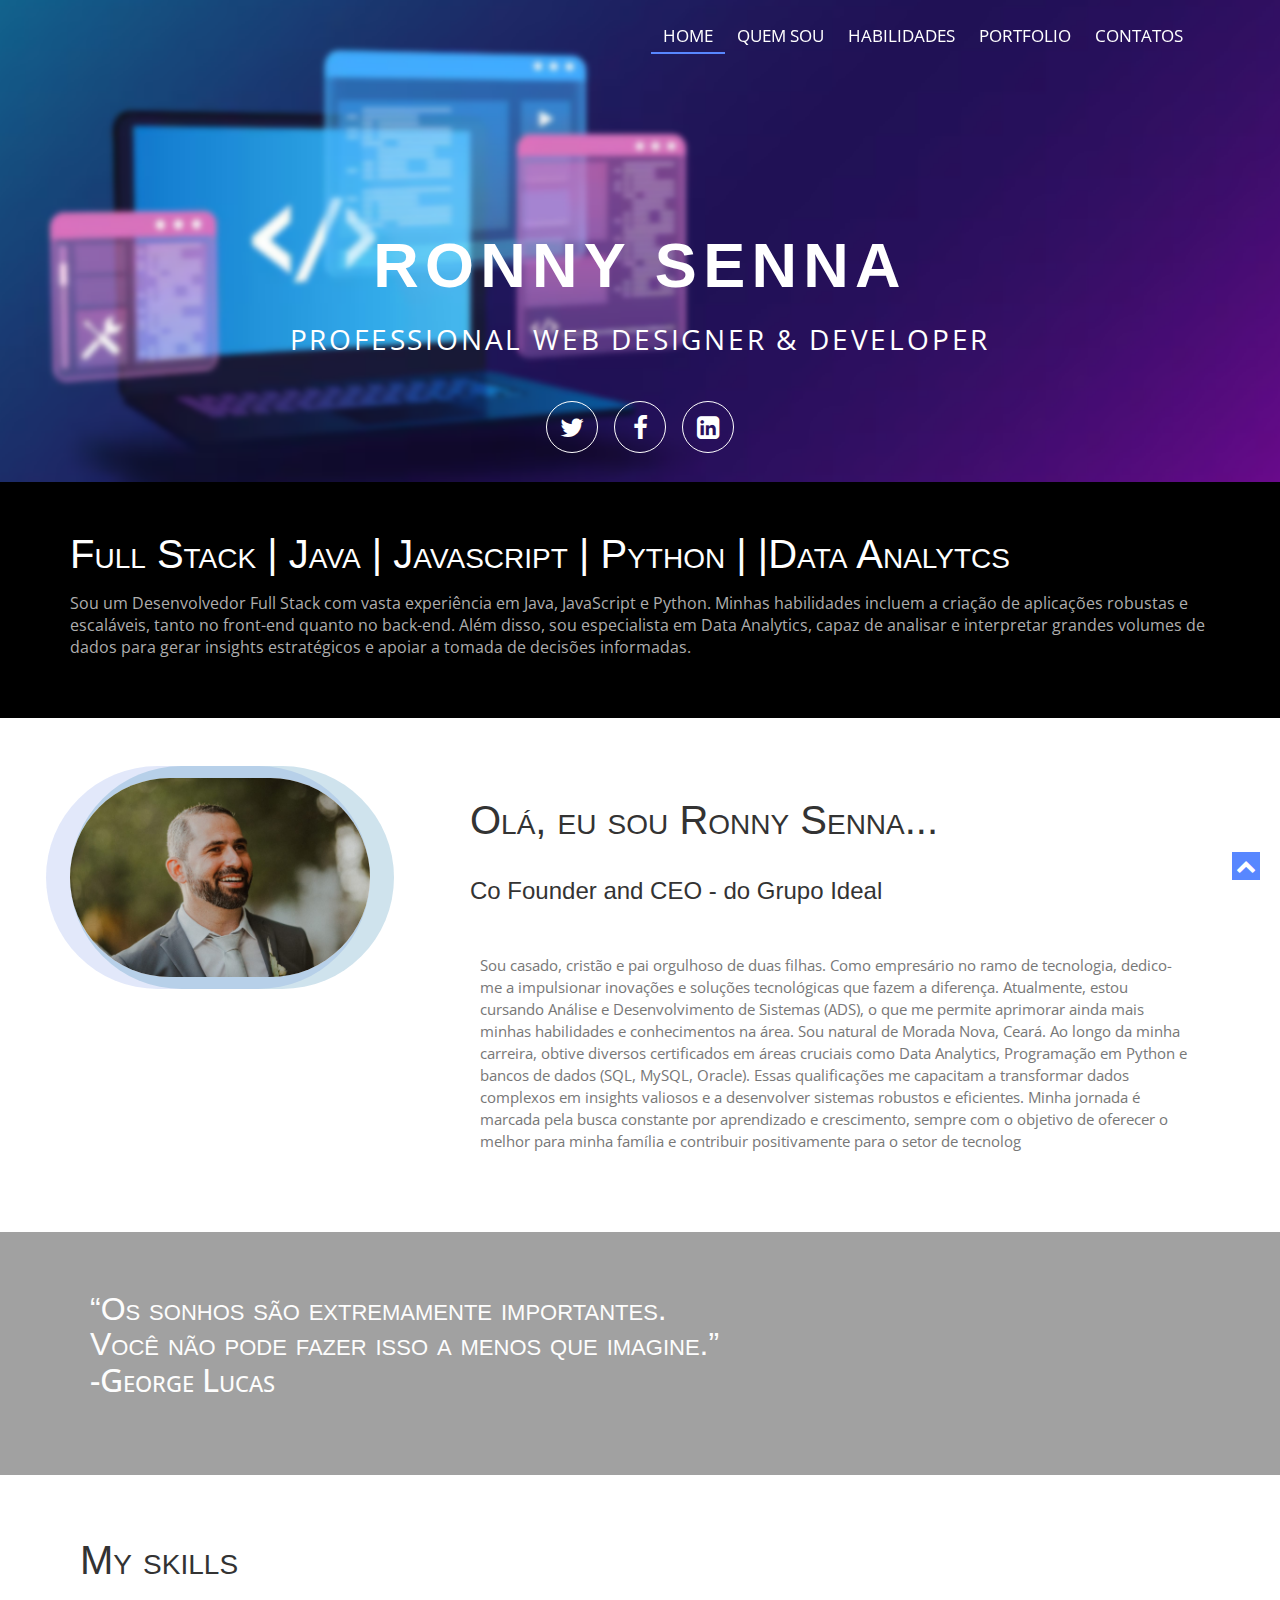
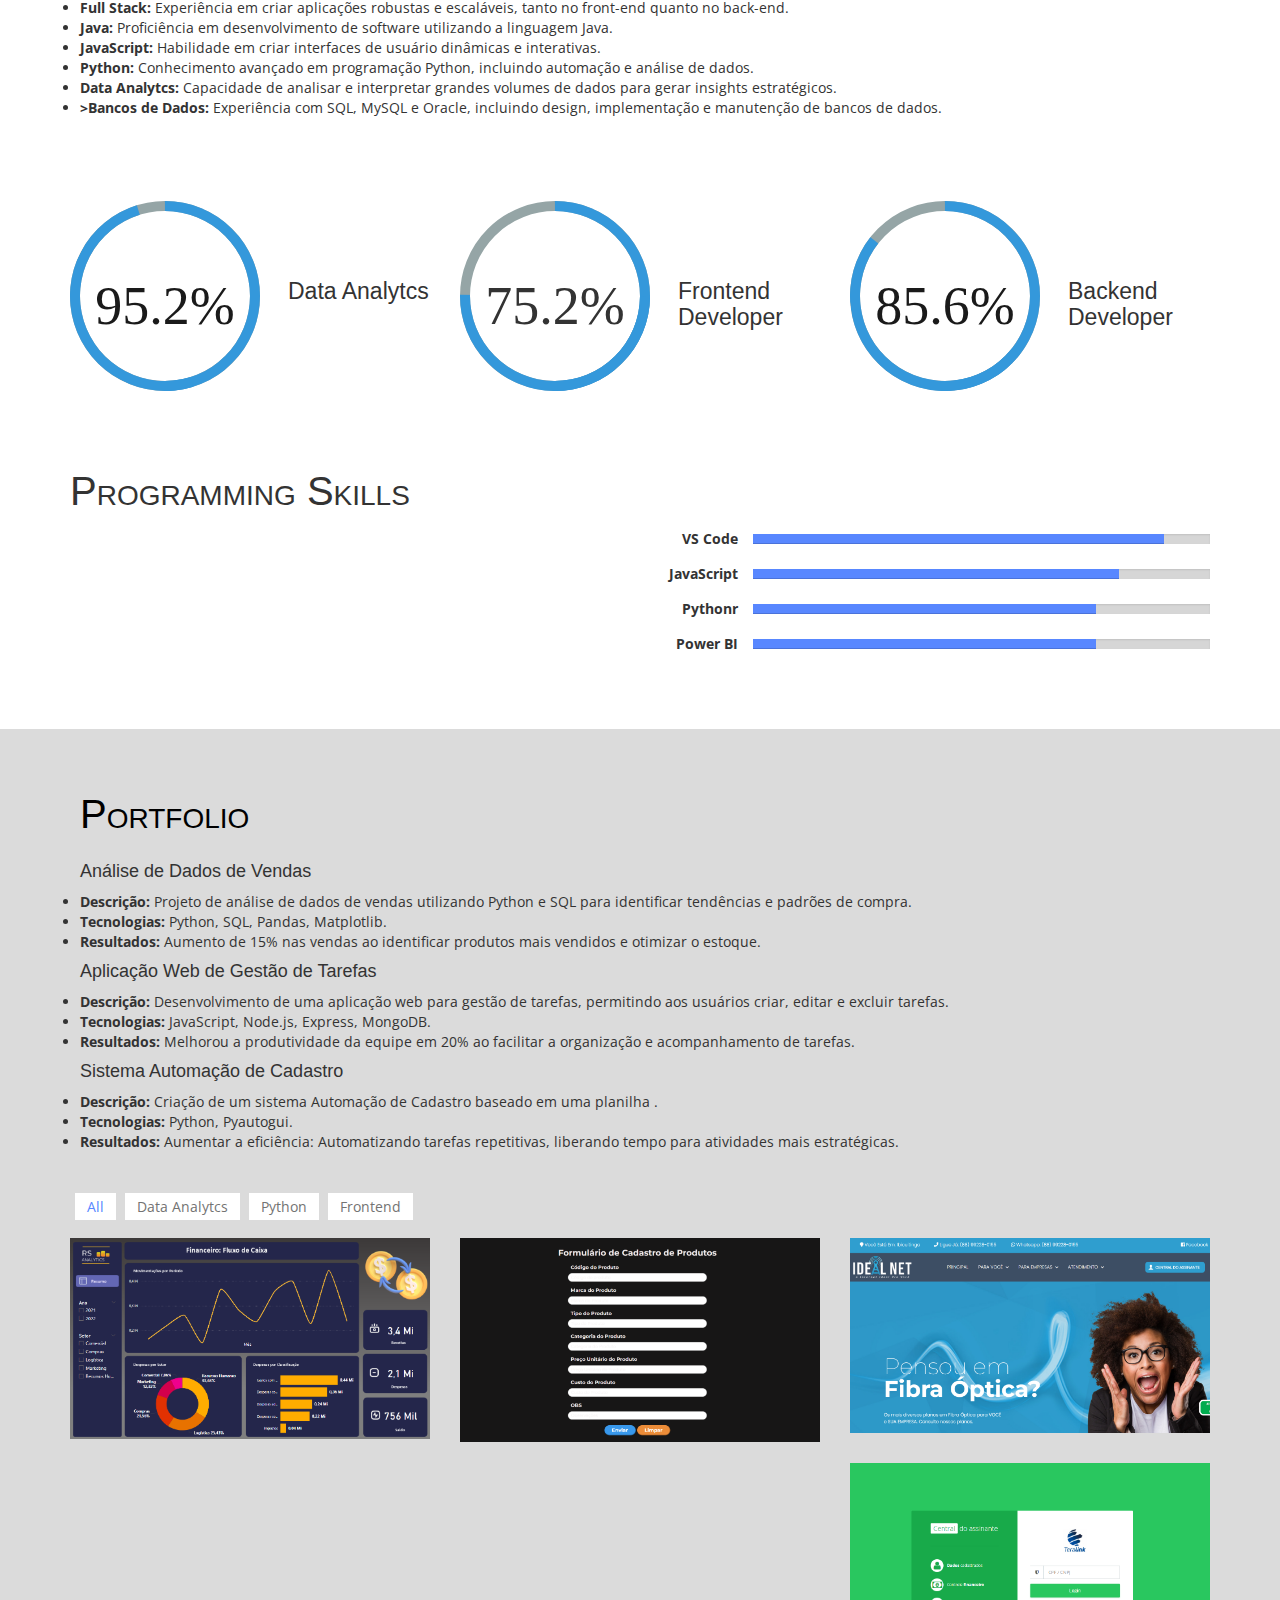
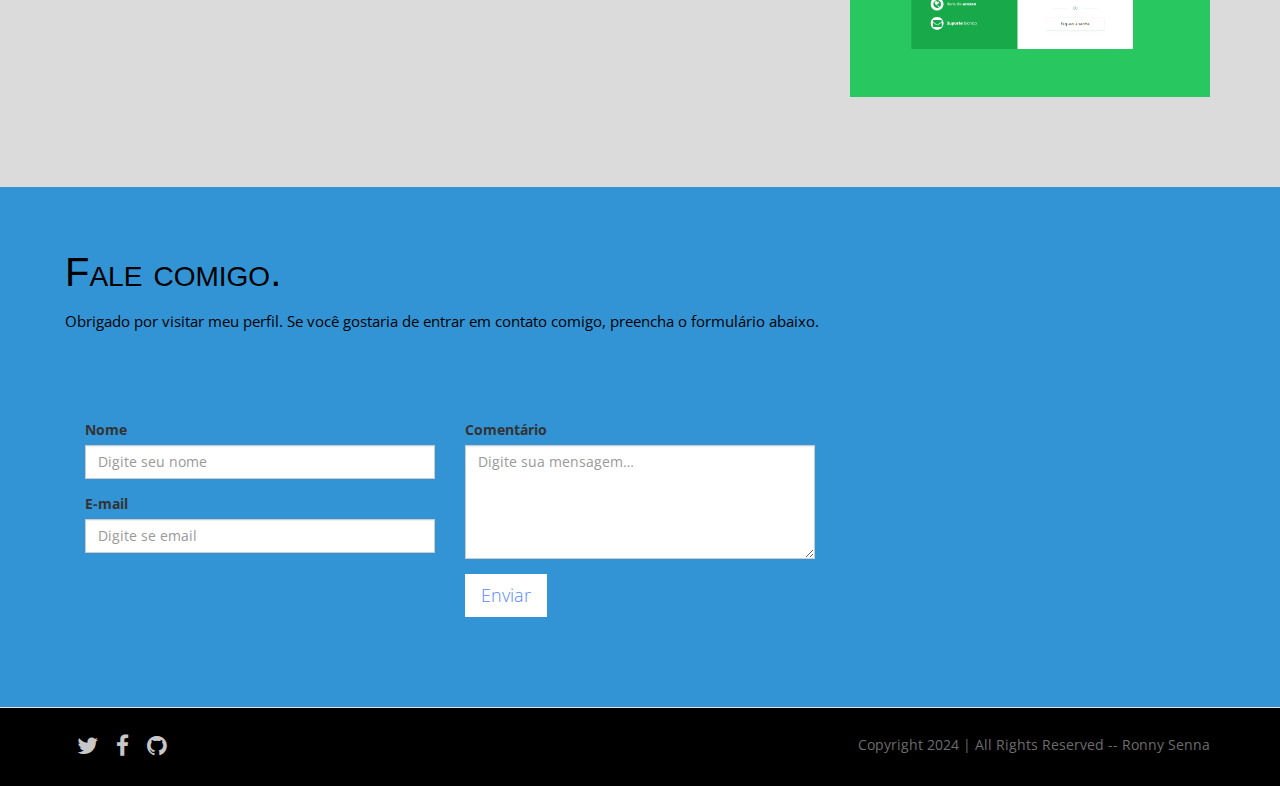
==== commit 87d8f9b6: "Inclusão facto.ico e titulo" ====
--- a/index.html
+++ b/index.html
@@ -11,10 +11,11 @@
 <!--[if lt IE 9]> 
     <meta http-equiv="X-UA-Compatible" content="IE=edge,chrome=1">
     <![endif]-->
-<title>Ronny Senna</title>
+<title>::: Ronny Senna :::</title>
 <meta name="description" content="">
 <meta name="author" content="WebThemez">
 
+<link rel="shortcut icon" href="images/laptop.png">
 <link rel="stylesheet" href="css/bootstrap.min.css" />
 <link rel="stylesheet" type="text/css" href="css/isotope.css" media="screen" />
 <link rel="stylesheet" href="js/fancybox/jquery.fancybox.css" type="text/css" media="screen" />
@@ -54,16 +55,13 @@
     <div class="container banner-content"> 
             <div class="row">
                 <header class="centered">
-                    <h1><font color="#FFF">Ronny Senna</h1></font>
-                    <p><font color="#FFF">PROFESSIONAL WEB DESIGNER & DEVELOPER</font></p>
+                    <h1>Ronny Senna</h1>
+                    <p>PROFESSIONAL WEB DESIGNER & DEVELOPER</p>
                 </header>
                 <div class="social-icons">
                         <a href="https://x.com/ronny_senna" target="_blank"><i class="fa fa-twitter"></i></a>
                         <a href="https://www.facebook.com/ronnyellysenna" target="_blank"><i class="fa fa-facebook"></i></a>
-						            <a href="www.linkedin.com/in/ronielle-sena-510559199" target="_blank"><i class="fa fa-linkedin-square"></i></a>
-                        
-                       
-                    
+						            <a href="https://www.linkedin.com/in/ronielle-sena-510559199" target="_blank"><i class="fa fa-linkedin-square"></i></a>
                 </div>
                 <a href="" class=""></a>
             </div> 
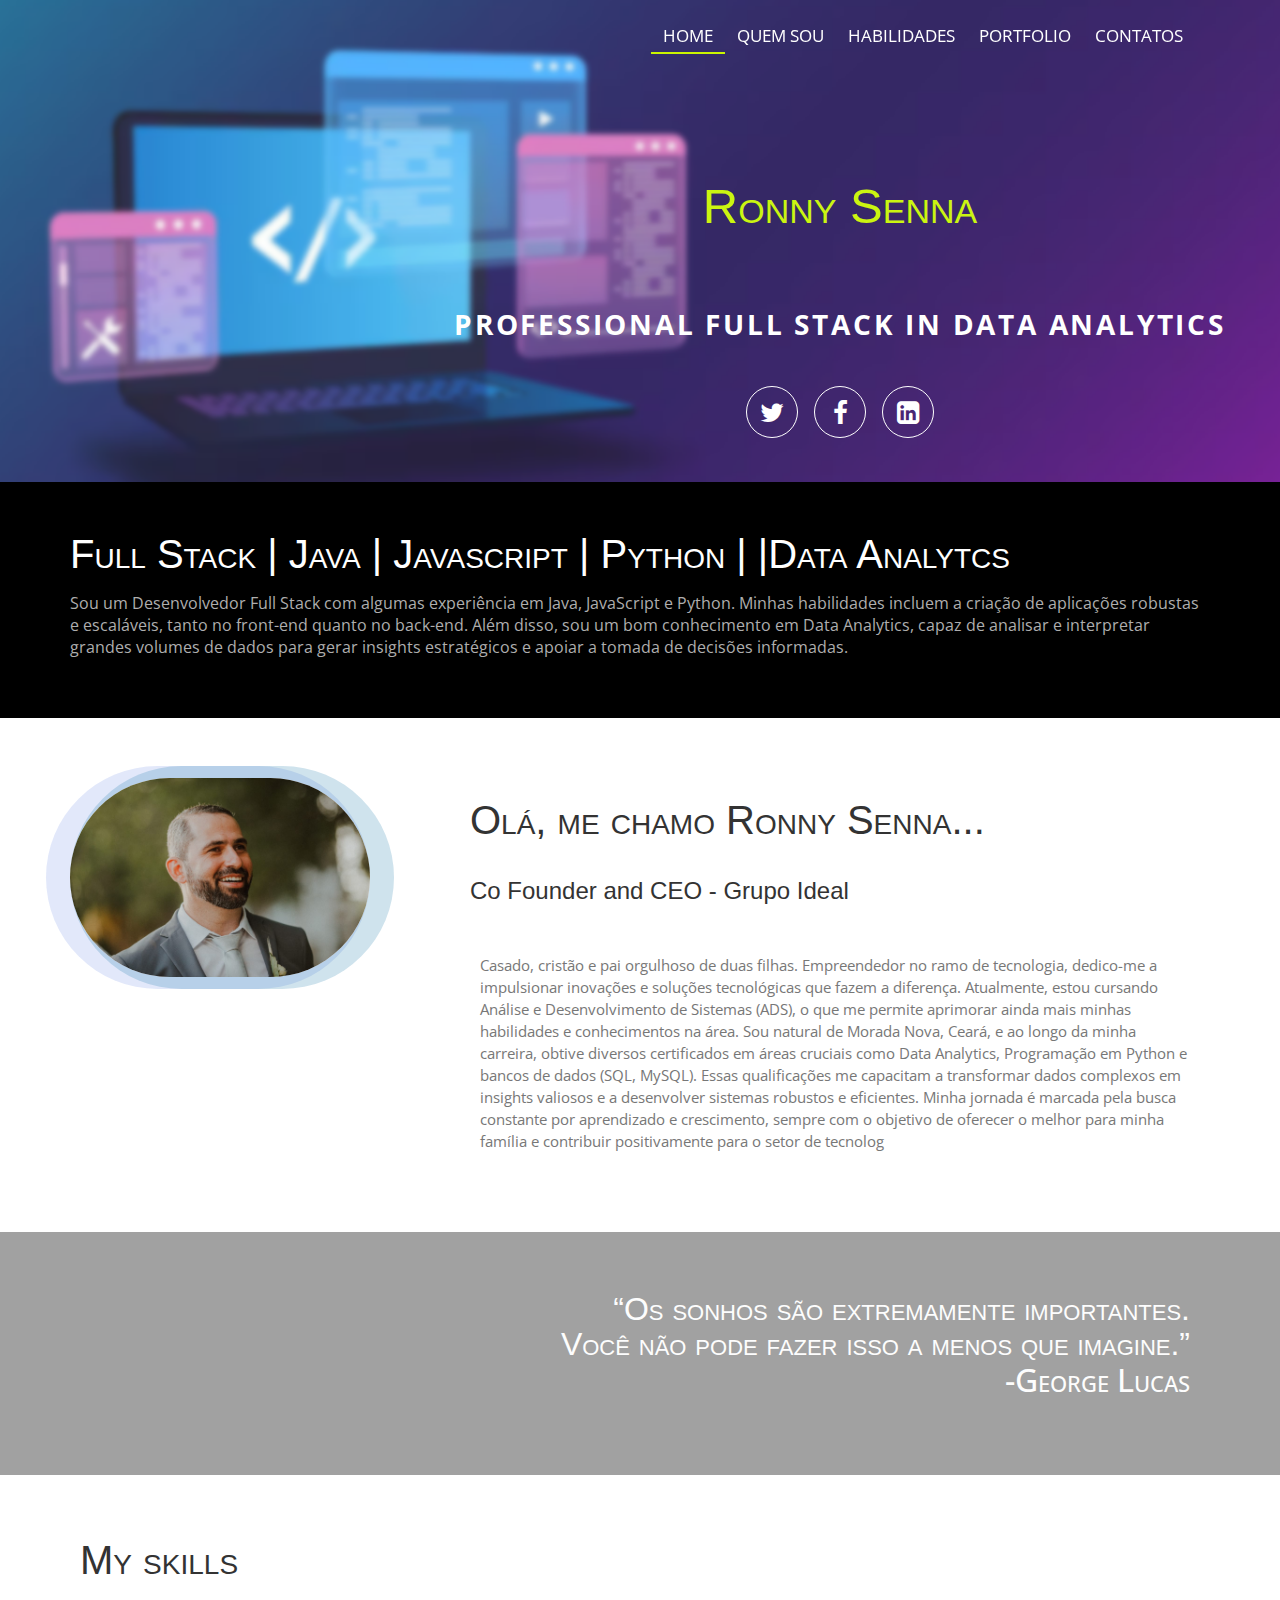
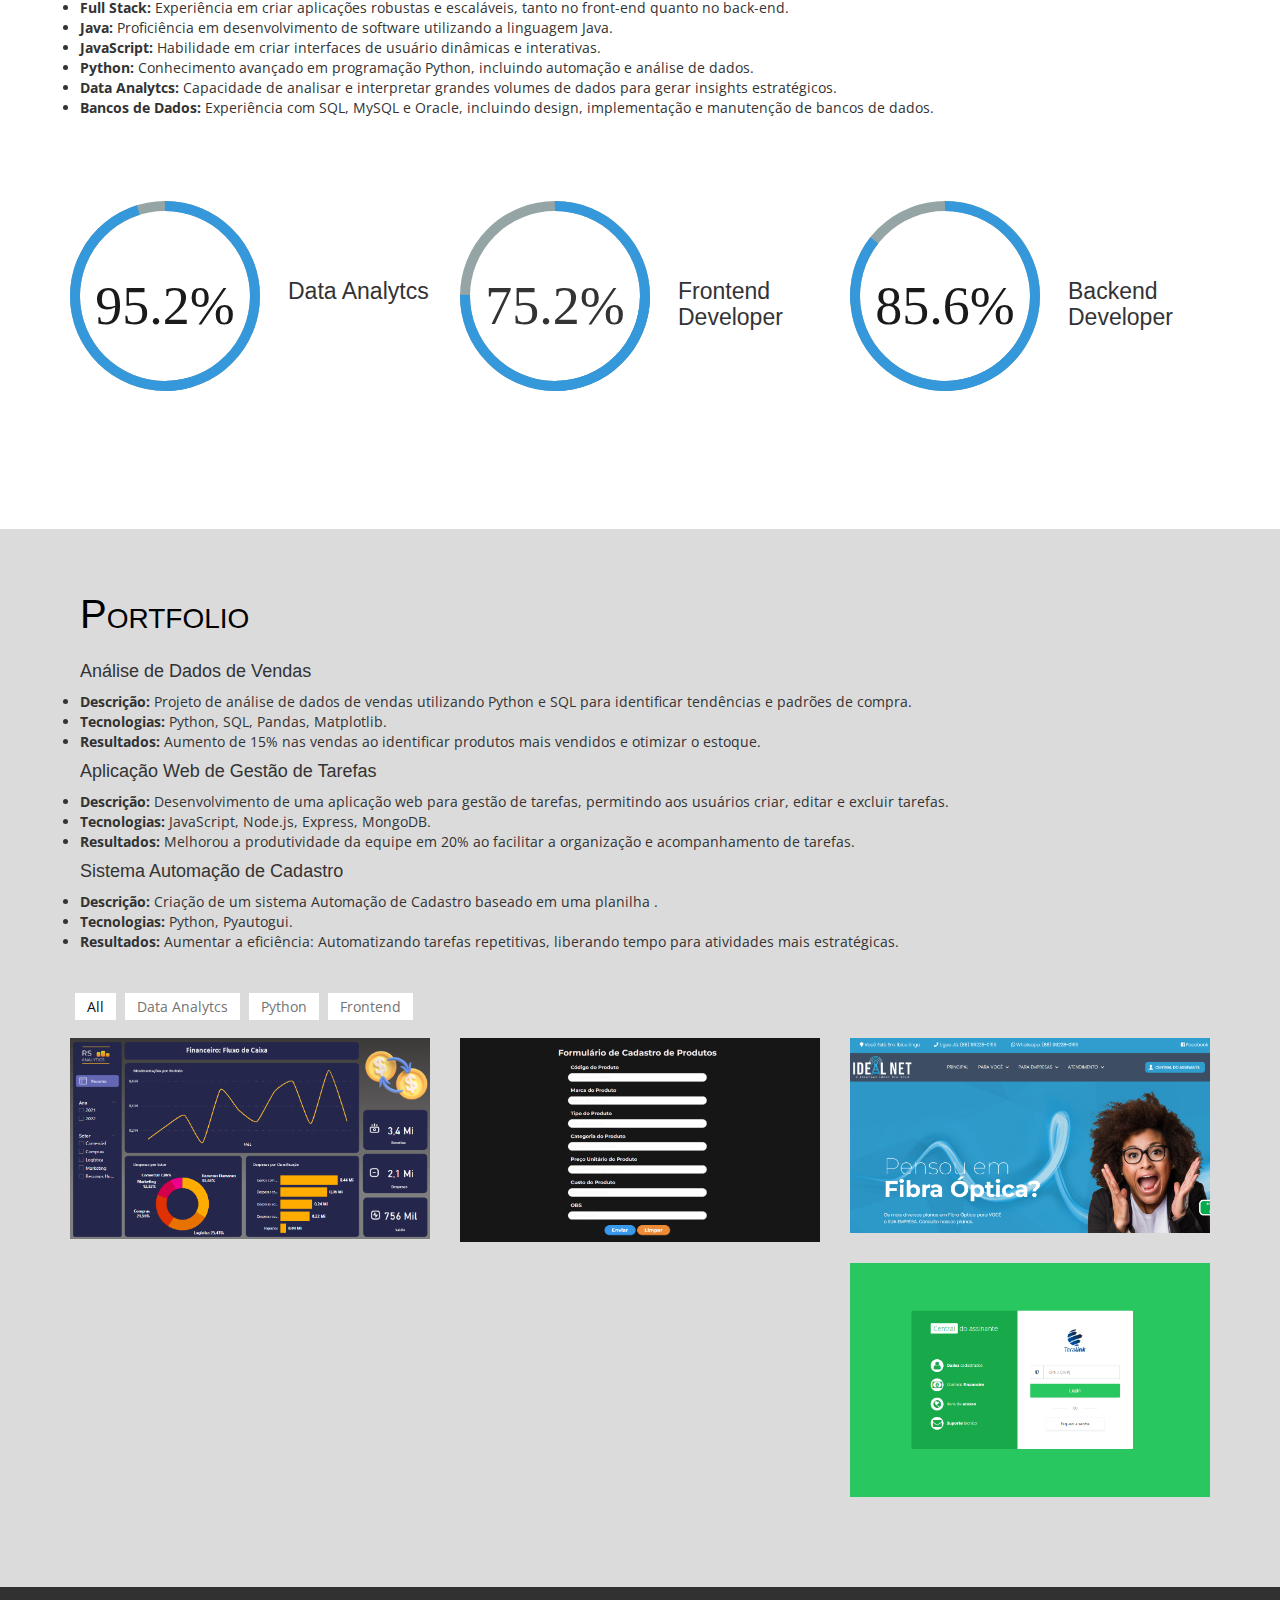
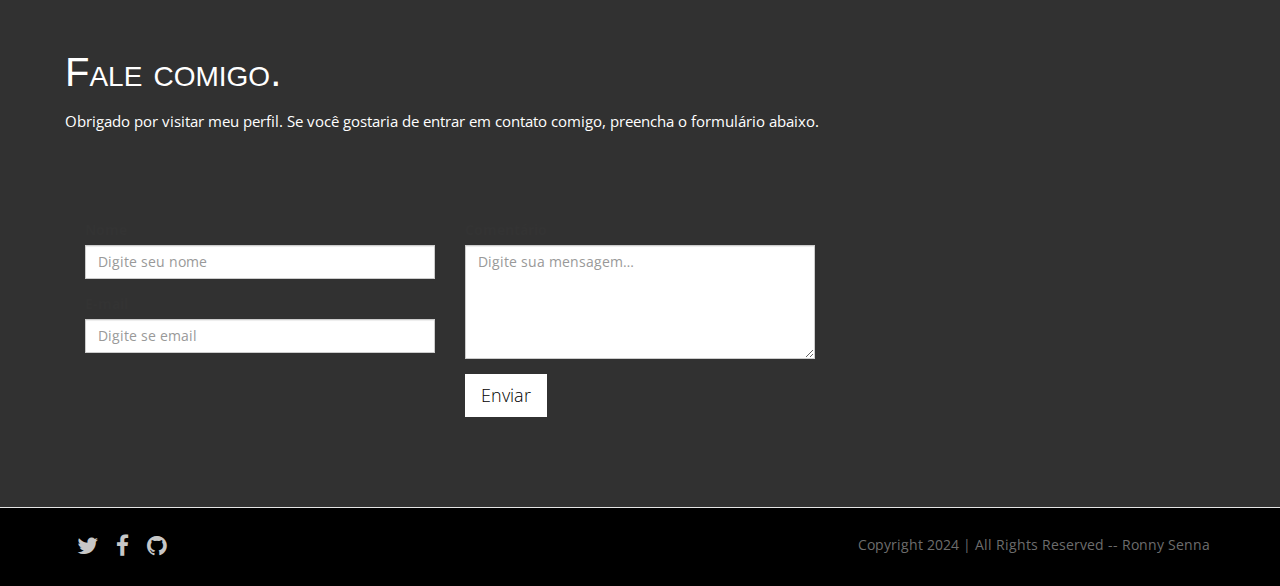
==== commit 8a84d6da: "ajustes e alterações de imagens" ====
--- a/index.html
+++ b/index.html
@@ -5,156 +5,175 @@
 <!--[if (gt IE 9)|!(IE)]><!-->
 <html lang="en-gb" class="no-js">
 <!--<![endif]-->
+
 <head>
-<meta charset="utf-8">
-<meta name="viewport" content="width=device-width, initial-scale=1, maximum-scale=1">
-<!--[if lt IE 9]> 
+  <meta charset="utf-8">
+  <meta name="viewport" content="width=device-width, initial-scale=1, maximum-scale=1">
+  <!--[if lt IE 9]> 
     <meta http-equiv="X-UA-Compatible" content="IE=edge,chrome=1">
     <![endif]-->
-<title>::: Ronny Senna :::</title>
-<meta name="description" content="">
-<meta name="author" content="WebThemez">
-
-<link rel="shortcut icon" href="images/laptop.png">
-<link rel="stylesheet" href="css/bootstrap.min.css" />
-<link rel="stylesheet" type="text/css" href="css/isotope.css" media="screen" />
-<link rel="stylesheet" href="js/fancybox/jquery.fancybox.css" type="text/css" media="screen" />
-<link rel="stylesheet" type="text/css" href="css/da-slider.css" />
-<link rel="stylesheet" href="css/styles.css" />
-<!-- Font Awesome -->
-<link href="css/font-awesome.min.css" rel="stylesheet">
+  <title>Ronny Senna</title>
+  <meta name="description" content="">
+  <meta name="author" content="WebThemez">
+
+  <link rel="shortcut icon" href="images/laptop.png">
+  <link rel="stylesheet" href="css/bootstrap.min.css" />
+  <link rel="stylesheet" type="text/css" href="css/isotope.css" media="screen" />
+  <link rel="stylesheet" href="js/fancybox/jquery.fancybox.css" type="text/css" media="screen" />
+  <link rel="stylesheet" type="text/css" href="css/da-slider.css" />
+  <link rel="stylesheet" href="css/styles.css" />
+  <!-- Font Awesome -->
+  <link href="css/font-awesome.min.css" rel="stylesheet">
 </head>
 
 <body>
-<header class="header">
-  <div class="container">
-    <nav class="navbar navbar-inverse" role="navigation">
-      <div class="navbar-header">
-        <button type="button" id="nav-toggle" class="navbar-toggle" data-toggle="collapse" data-target="#main-nav"> <span class="sr-only">Toggle navigation</span> <span class="icon-bar"></span> <span class="icon-bar"></span> <span class="icon-bar"></span> </button>
-        </div>
-      <!--/.navbar-header-->
-      <div id="main-nav" class="collapse navbar-collapse">
-        <ul class="nav navbar-nav" id="mainNav">
-          <li class="active"><a href="#home" class="scroll-link">Home</a></li>
-          <li><a href="#aboutUs" class="scroll-link">Quem Sou</a></li>
-          <li><a href="#skills" class="scroll-link">Habilidades</a></li>
-          <li><a href="#portfolio" class="scroll-link">Portfolio</a></li>
-          <li><a href="#contactUs" class="scroll-link">Contatos</a></li>
-        </ul>
-      </div>
-      <!--/.navbar-collapse--> 
-    </nav>
-    <!--/.navbar--> 
-  </div>
-  <!--/.container--> 
-</header>
-<!--/.header-->
-<div id="#top"></div>
-<section id="home">
-  <div class="banner-container"> <img src="images/bg3.png" alt="banner" />
-    <div class="container banner-content"> 
-            <div class="row">
-                <header class="centered">
-                    <h1>Ronny Senna</h1>
-                    <p>PROFESSIONAL WEB DESIGNER & DEVELOPER</p>
-                </header>
-                <div class="social-icons">
-                        <a href="https://x.com/ronny_senna" target="_blank"><i class="fa fa-twitter"></i></a>
-                        <a href="https://www.facebook.com/ronnyellysenna" target="_blank"><i class="fa fa-facebook"></i></a>
-						            <a href="https://www.linkedin.com/in/ronielle-sena-510559199" target="_blank"><i class="fa fa-linkedin-square"></i></a>
-                </div>
-                <a href="" class=""></a>
-            </div> 
-  </div>
-</section>
-<section id="introText">
-  <div class="container">
-    <div>
-      <h1>Full Stack | Java | Javascript | Python | |Data Analytcs</h1>
-      <p>Sou um Desenvolvedor Full Stack com vasta experiência em Java, JavaScript e Python. Minhas habilidades incluem a criação de aplicações robustas e escaláveis, tanto no front-end quanto no back-end. Além disso, sou especialista em Data Analytics, capaz de analisar e interpretar grandes volumes de dados para gerar insights estratégicos e apoiar a tomada de decisões informadas.</p>
-    </div>
-  </div>
-</section>
-<!--About-->
-<section id="aboutUs">
-  <div class="container">
-    <div class="row"> 
-      <!-- item -->
-      <div class="col-md-4 tileBox"> <img src="images/photo-1.jpeg" alt="Ronny Senna"/> </div>
-      <div class="col-md-8 tileBox">
-        <div class="txtHead">
-          <h2>Olá, eu sou Ronny Senna...</h2>
-          <h3> Co Founder and CEO - do Grupo Ideal</h3>
-        </div>
-        <p>
-          Sou casado, cristão e pai orgulhoso de duas filhas. Como empresário no ramo de tecnologia, dedico-me a impulsionar inovações e soluções tecnológicas que fazem a diferença. 
-          Atualmente, estou cursando Análise e Desenvolvimento de Sistemas (ADS), o que me permite aprimorar ainda mais minhas habilidades e conhecimentos na área.
-          Sou natural de Morada Nova, Ceará. Ao longo da minha carreira, obtive diversos certificados em áreas cruciais como Data Analytics, Programação em Python e 
-          bancos de dados (SQL, MySQL, Oracle). Essas qualificações me capacitam a transformar dados complexos em insights valiosos e a desenvolver sistemas robustos e eficientes.
-          Minha jornada é marcada pela busca constante por aprendizado e crescimento, sempre com o objetivo de oferecer o melhor para minha família e contribuir 
-          positivamente para o setor de tecnolog <br/>
+  <header class="header">
+    <div class="container">
+      <nav class="navbar navbar-inverse" role="navigation">
+        <div class="navbar-header">
+          <button type="button" id="nav-toggle" class="navbar-toggle" data-toggle="collapse" data-target="#main-nav">
+            <span class="sr-only">Toggle navigation</span> <span class="icon-bar"></span> <span class="icon-bar"></span>
+            <span class="icon-bar"></span> </button>
+        </div>
+        <!--/.navbar-header-->
+        <div id="main-nav" class="collapse navbar-collapse">
+          <ul class="nav navbar-nav" id="mainNav">
+            <li class="active"><a href="#home" class="scroll-link">Home</a></li>
+            <li><a href="#aboutUs" class="scroll-link">Quem Sou</a></li>
+            <li><a href="#skills" class="scroll-link">Habilidades</a></li>
+            <li><a href="#portfolio" class="scroll-link">Portfolio</a></li>
+            <li><a href="#contactUs" class="scroll-link">Contatos</a></li>
+          </ul>
+        </div>
+        <!--/.navbar-collapse-->
+      </nav>
+      <!--/.navbar-->
+    </div>
+    <!--/.container-->
+  </header>
+  <!--/.header-->
+  <div id="#top"></div>
+  <section id="home">
+    <div class="banner-container"> <img style="opacity: 0.9;" src="images/bg3.png" alt="banner" />
+      <div class="container banner-content">
+        <div class="">
+          <header class="centered">
+            <h2>Ronny Senna</h2>
+            <p><b>Professional Full Stack in Data Analytics</b></p>
+          </header>
+          <div class="social-icons">
+            <a href="https://x.com/ronny_senna" target="_blank"><i class="fa fa-twitter"></i></a>
+            <a href="https://www.facebook.com/ronnyellysenna" target="_blank"><i class="fa fa-facebook"></i></a>
+            <a href="https://www.linkedin.com/in/ronielle-sena-510559199" target="_blank"><i
+                class="fa fa-linkedin-square"></i></a>
+          </div>
+          <a href="" class=""></a>
+        </div>
+      </div>
+  </section>
+  <section id="introText">
+    <div class="container">
+      <div>
+        <h1>Full Stack | Java | Javascript | Python | |Data Analytcs</h1>
+        <p>Sou um Desenvolvedor Full Stack com algumas experiência em Java, JavaScript e Python.
+          Minhas habilidades incluem a criação de aplicações robustas e escaláveis, tanto no front-end quanto no
+          back-end.
+          Além disso, sou um bom conhecimento em Data Analytics, capaz de analisar e interpretar grandes volumes de
+          dados
+          para gerar insights estratégicos e apoiar a tomada de decisões informadas.</p>
+      </div>
+    </div>
+  </section>
+  <!--About-->
+  <section id="aboutUs">
+    <div class="container">
+      <div class="row">
+        <!-- item -->
+        <div class="col-md-4 tileBox"> <img src="images/photo-1.jpeg" alt="Ronny Senna" /> </div>
+        <div class="col-md-8 tileBox">
+          <div class="txtHead">
+            <h2>Olá, me chamo Ronny Senna...</h2>
+            <h3> Co Founder and CEO - Grupo Ideal</h3>
+          </div>
+          <p>
+            Casado, cristão e pai orgulhoso de duas filhas. Empreendedor no ramo de tecnologia, dedico-me a impulsionar
+            inovações e soluções tecnológicas que fazem a diferença.
+            Atualmente, estou cursando Análise e Desenvolvimento de Sistemas (ADS), o que me permite aprimorar ainda
+            mais minhas habilidades e conhecimentos na área.
+            Sou natural de Morada Nova, Ceará, e ao longo da minha carreira, obtive diversos certificados em áreas
+            cruciais como Data Analytics, Programação em Python e
+            bancos de dados (SQL, MySQL). Essas qualificações me capacitam a transformar dados complexos em insights
+            valiosos e a desenvolver sistemas robustos e eficientes.
+            Minha jornada é marcada pela busca constante por aprendizado e crescimento, sempre com o objetivo de
+            oferecer o melhor para minha família e contribuir
+            positivamente para o setor de tecnolog <br />
+          </p>
+        </div>
+        <!-- end: -->
+      </div>
+    </div>
+  </section>
+  <!--Quote-->
+  <section id="quote" class="bg-parlex">
+    <div class="parlex-back">
+      <div class="container">
+        <div class="row">
+          <div class="col-md-12">
+            <h2 style="text-align: right;">
+              “Os sonhos são extremamente importantes. <br />
+              Você não pode fazer isso a menos que imagine.”<br />
+              <span>-George Lucas</span>
+            </h2>
+          </div>
+        </div>
+      </div>
+      <!--/.container-->
+    </div>
+  </section>
+
+  <!--Skills-->
+  <section id="skills" class="secPad white">
+    <div class="container">
+      <div class="heading ">
+        <!-- Heading -->
+        <h2>My skills</h2>
+        <li><b>Full Stack:</b> Experiência em criar aplicações robustas e escaláveis, tanto no front-end quanto no
+          back-end.</li>
+        <li><b>Java:</b> Proficiência em desenvolvimento de software utilizando a linguagem Java.</li>
+        <li><b>JavaScript:</b> Habilidade em criar interfaces de usuário dinâmicas e interativas.</li>
+        <li><b>Python:</b> Conhecimento avançado em programação Python, incluindo automação e análise de dados.</li>
+        <li><b>Data Analytcs:</b> Capacidade de analisar e interpretar grandes volumes de dados para gerar insights
+          estratégicos.</li>
+        <li><b>Bancos de Dados:</b> Experiência com SQL, MySQL e Oracle, incluindo design, implementação e manutenção de
+          bancos de dados.</li>
+
         </p>
       </div>
-      <!-- end: --> 
-    </div>
-  </div>
-</section>
-<!--Quote-->
-<section id="quote" class="bg-parlex">
-  <div class="parlex-back">
-    <div class="container">
-     <div class="row">
-	<div class="col-md-12">      
-    <h2>
-      “Os sonhos são extremamente importantes. <br/>
-      Você não pode fazer isso a menos que imagine.”<br/> 
-      <span>-George Lucas</span></h2></div>
-      </div>
-    </div>
-    <!--/.container--> 
-  </div>
-</section>
-
-<!--Skills-->
-<section id="skills" class="secPad white">
-  <div class="container">
-    <div class="heading "> 
-      <!-- Heading -->
-      <h2>My skills</h2>
-      <li><b>Full Stack:</b> Experiência em criar aplicações robustas e escaláveis, tanto no front-end quanto no back-end.</li>
-      <li><b>Java:</b> Proficiência em desenvolvimento de software utilizando a linguagem Java.</li>
-      <li><b>JavaScript:</b> Habilidade em criar interfaces de usuário dinâmicas e interativas.</li>
-      <li><b>Python:</b> Conhecimento avançado em programação Python, incluindo automação e análise de dados.</li>
-      <li><b>Data Analytcs:</b> Capacidade de analisar e interpretar grandes volumes de dados para gerar insights estratégicos.</li>
-      <li><b>>Bancos de Dados:</b> Experiência com SQL, MySQL e Oracle, incluindo design, implementação e manutenção de bancos de dados.</li>
-      
-        </p>
-    </div>
-    <div class="row skillContainer">
-      <div class="col-md-4 skillBox">
-        <div id="diagram-id-1" class="diagram" data-percent="95.2%"></div>
-        <div class="chart-text">
-          <h4>Data Analytcs</h4>
-          <p></p>
-        </div>
-      </div>
-      <div class="col-md-4 skillBox">
-        <div id="diagram-id-2" class="diagram" data-percent="75.2%"></div>
-        <div class="chart-text">
-          <h4>Frontend Developer</h4>
-          <p></p>
-        </div>
-      </div>
-      <div class="col-md-4 skillBox">
-        <div id="diagram-id-3" class="diagram" data-percent="85.6%"></div>
-        <div class="chart-text">
-          <h4>Backend Developer</h4>
-          <p></p>
-        </div>
-      </div>
-    </div>
-    <div class="row">
-      <div class="col-sm-6">
+      <div class="row skillContainer">
+        <div class="col-md-4 skillBox">
+          <div id="diagram-id-1" class="diagram" data-percent="95.2%"></div>
+          <div class="chart-text">
+            <h4>Data Analytcs</h4>
+            <p></p>
+          </div>
+        </div>
+        <div class="col-md-4 skillBox">
+          <div id="diagram-id-2" class="diagram" data-percent="75.2%"></div>
+          <div class="chart-text">
+            <h4>Frontend Developer</h4>
+            <p></p>
+          </div>
+        </div>
+        <div class="col-md-4 skillBox">
+          <div id="diagram-id-3" class="diagram" data-percent="85.6%"></div>
+          <div class="chart-text">
+            <h4>Backend Developer</h4>
+            <p></p>
+          </div>
+        </div>
+      </div>
+      <div class="row">
+        <!--<div class="col-sm-6">
         <h2>Programming Skills</h2>
         <p class="mrgBtm20"> </p>
       </div>
@@ -195,10 +214,10 @@
         </div>
       </div>
     </div>
-  </div>
-</section>
-
-<!--Experience
+  </div>-->
+  </section>
+
+  <!--Experience
 <section id="experience" class="secPad">
 <div class="container">
 <div class="heading"> 
@@ -243,60 +262,67 @@
 </div>		
 </section>
 -->
-<!--Portfolio-->
-<section id="portfolio" class="page-section section appear clearfix secPad">
-  <div class="container">
-    <div class="heading"> 
-      <!-- Heading -->
-      <h2>Portfolio</h2>
-      <p>
+  <!--Portfolio-->
+  <section id="portfolio" class="page-section section appear clearfix secPad">
+    <div class="container">
+      <div class="heading">
+        <!-- Heading -->
+        <h2>Portfolio</h2>
+        <p>
         <h4>Análise de Dados de Vendas</h4>
-          <li><b>Descrição:</b> Projeto de análise de dados de vendas utilizando Python e SQL para identificar tendências e padrões de compra.</li>
-          <li><b>Tecnologias:</b> Python, SQL, Pandas, Matplotlib.</li>
-          <li><b>Resultados:</b> Aumento de 15% nas vendas ao identificar produtos mais vendidos e otimizar o estoque.</li>
+        <li><b>Descrição:</b> Projeto de análise de dados de vendas utilizando Python e SQL para identificar tendências
+          e padrões de compra.</li>
+        <li><b>Tecnologias:</b> Python, SQL, Pandas, Matplotlib.</li>
+        <li><b>Resultados:</b> Aumento de 15% nas vendas ao identificar produtos mais vendidos e otimizar o estoque.
+        </li>
 
         <h4>Aplicação Web de Gestão de Tarefas</h4>
-          <li><b>Descrição:</b> Desenvolvimento de uma aplicação web para gestão de tarefas, permitindo aos usuários criar, editar e excluir tarefas.</li>
-          <li><b>Tecnologias:</b> JavaScript, Node.js, Express, MongoDB.</li>
-          <li><b>Resultados:</b> Melhorou a produtividade da equipe em 20% ao facilitar a organização e acompanhamento de tarefas.</li>
-        
+        <li><b>Descrição:</b> Desenvolvimento de uma aplicação web para gestão de tarefas, permitindo aos usuários
+          criar, editar e excluir tarefas.</li>
+        <li><b>Tecnologias:</b> JavaScript, Node.js, Express, MongoDB.</li>
+        <li><b>Resultados:</b> Melhorou a produtividade da equipe em 20% ao facilitar a organização e acompanhamento de
+          tarefas.</li>
+
         <h4>Sistema Automação de Cadastro</h4>
-          <li><b>Descrição:</b> Criação de um sistema Automação de Cadastro baseado em uma planilha .</li>
-          <li><b>Tecnologias:</b> Python, Pyautogui.</li>
-          <li><b>Resultados:</b> Aumentar a eficiência: Automatizando tarefas repetitivas, liberando tempo para atividades mais estratégicas.</li>
-        
-    </div>
-    <div class="row">
-      <nav id="filter" class="col-md-12">
-        <ul>
-          <li><a href="#" class="current btn-theme btn-small" data-filter="*">All</a></li>
-          <li><a href="#" class="btn-theme btn-small" data-filter=".webdesign">Data Analytcs</a></li>
-          <li><a href="#" class="btn-theme btn-small" data-filter=".photography">Python</a></li>
-          <li><a href="#" class="btn-theme btn-small" data-filter=".print">Frontend</a></li>
-        </ul>
-      </nav>
-      <div class="col-md-12">
-        <div class="row">
-          <div class="portfolio-items isotopeWrapper clearfix" id="3">
-            <article class="col-sm-4 isotopeItem webdesign">
-              <div class="portfolio-item"> <img src="images/portfolio/Dash.png" alt="Dashboard" />
-                <div class="portfolio-desc align-center">
-                  <div class="folio-info"> <a href="images/portfolio/Dash.png" class="fancybox">
-                    <h5>Project Dashboard Financeiro</h5>
-                    <i class="fa fa-plus-square-o fa-2x"></i></a> </div>
-                </div>
-              </div>
-            </article>
-            <article class="col-sm-4 isotopeItem photography">
-              <div class="portfolio-item"> <img src="images/portfolio/automação.png" alt="" />
-                <div class="portfolio-desc align-center">
-                  <div class="folio-info"> <a href="images/portfolio/automação.png" class="fancybox">
-                    <h5>Project Automação Estoque</h5>
-                    <i class="fa fa-plus-square-o fa-2x"></i></a> </div>
-                </div>
-              </div>
-            </article>
-            <!--Mais fotos para aba pyton
+        <li><b>Descrição:</b> Criação de um sistema Automação de Cadastro baseado em uma planilha .</li>
+        <li><b>Tecnologias:</b> Python, Pyautogui.</li>
+        <li><b>Resultados:</b> Aumentar a eficiência: Automatizando tarefas repetitivas, liberando tempo para atividades
+          mais estratégicas.</li>
+
+      </div>
+      <div class="row">
+        <nav id="filter" class="col-md-12">
+          <ul>
+            <li><a href="#" class="current btn-theme btn-small" data-filter="*">All</a></li>
+            <li><a href="#" class="btn-theme btn-small" data-filter=".webdesign">Data Analytcs</a></li>
+            <li><a href="#" class="btn-theme btn-small" data-filter=".photography">Python</a></li>
+            <li><a href="#" class="btn-theme btn-small" data-filter=".print">Frontend</a></li>
+          </ul>
+        </nav>
+        <div class="col-md-12">
+          <div class="row">
+            <div class="portfolio-items isotopeWrapper clearfix" id="3">
+              <article class="col-sm-4 isotopeItem webdesign">
+                <div class="portfolio-item"> <img src="images/portfolio/Dash.png" alt="Dashboard" />
+                  <div class="portfolio-desc align-center">
+                    <div class="folio-info"> <a href="images/portfolio/Dash.png" class="fancybox">
+                        <h5>Project Dashboard Financeiro</h5>
+                        <i class="fa fa-plus-square-o fa-2x"></i>
+                      </a> </div>
+                  </div>
+                </div>
+              </article>
+              <article class="col-sm-4 isotopeItem photography">
+                <div class="portfolio-item"> <img src="images/portfolio/automação.png" alt="" />
+                  <div class="portfolio-desc align-center">
+                    <div class="folio-info"> <a href="images/portfolio/automação.png" class="fancybox">
+                        <h5>Project Automação Estoque</h5>
+                        <i class="fa fa-plus-square-o fa-2x"></i>
+                      </a> </div>
+                  </div>
+                </div>
+              </article>
+              <!--Mais fotos para aba pyton
             <article class="col-sm-4 isotopeItem photography">
               <div class="portfolio-item"> <img src="" alt="" />
                 <div class="portfolio-desc align-center">
@@ -315,7 +341,7 @@
                 </div>
               </div>
             </article>-->
-               <!--Mais fotos para aba pyton
+              <!--Mais fotos para aba pyton
             <article class="col-sm-4 isotopeItem photography">
               <div class="portfolio-item"> <img src="" alt="" />
                 <div class="portfolio-desc align-center">
@@ -325,7 +351,7 @@
                 </div>
               </div>
             </article>-->
-            <!--Mais fotos para aba dash
+              <!--Mais fotos para aba dash
             <article class="col-sm-4 isotopeItem webdesign">
               <div class="portfolio-item"> <img src="" alt="" />
                 <div class="portfolio-desc align-center">
@@ -335,17 +361,18 @@
                 </div>
               </div>
             </article>-->
-            <!--Mais fotos para aba frontend-->
-            <article class="col-sm-4 isotopeItem print">
-              <div class="portfolio-item"> <img src="images/portfolio/site.png" alt="" />
-                <div class="portfolio-desc align-center">
-                  <div class="folio-info"> <a href="images/portfolio/site.png" class="fancybox">
-                    <h5>Project FontEnd</h5>
-                    <i class="fa fa-plus-square-o fa-2x"></i></a> </div>
-                </div>
-              </div>
-            </article>
-            <!--Mais fotos para aba pyton
+              <!--Mais fotos para aba frontend-->
+              <article class="col-sm-4 isotopeItem print">
+                <div class="portfolio-item"> <img src="images/portfolio/site.png" alt="" />
+                  <div class="portfolio-desc align-center">
+                    <div class="folio-info"> <a href="images/portfolio/site.png" class="fancybox">
+                        <h5>Project FontEnd</h5>
+                        <i class="fa fa-plus-square-o fa-2x"></i>
+                      </a> </div>
+                  </div>
+                </div>
+              </article>
+              <!--Mais fotos para aba pyton
             <article class="col-sm-4 isotopeItem photography">
               <div class="portfolio-item"> <img src="" alt="" />
                 <div class="portfolio-desc align-center">
@@ -355,55 +382,60 @@
                 </div>
               </div>
             </article>-->
-            <!--Mais fotos para aba frontend-->
-            <article class="col-sm-4 isotopeItem print">
-              <div class="portfolio-item"> <img src="images/portfolio/site2.png" alt="" />
-                <div class="portfolio-desc align-center">
-                  <div class="folio-info"> <a href="images/portfolio/site2.png" class="fancybox">
-                    <h5>Project FontEnd</h5>
-                    <i class="fa fa-plus-square-o fa-2x"></i></a> </div>
-                </div>
-              </div>
-            </article>
-          </div>
-        </div>
-      </div>
-    </div>
-  </div>
-</section>
-
-<!--Contact -->
-<section id="contactUs" class="page-section secPad">
-  <div class="container">
-    <div class="row">
-      <div class="heading"> 
-        <!-- Heading -->
-        <h2>Fale comigo.</h2>
-        <p>Obrigado por visitar meu perfil. Se você gostaria de entrar em contato comigo, preencha o formulário abaixo.</p>
-      </div>
-    </div>
-    <div class="row mrgn30">
-      <form method="post" action="" id="contactfrm" role="form">
-        <div class="col-sm-4">
-          <div class="form-group">
-            <label for="name">Nome</label>
-            <input type="text" class="form-control" name="name" id="name" placeholder="Digite seu nome" title="Digite seu nome (at least 2 characters)">
-          </div>
-          <div class="form-group">
-            <label for="email">E-mail</label>
-            <input type="email" class="form-control" name="email" id="email" placeholder="Digite se email" title="Digite seu email">
-          </div>
-        </div>
-        <div class="col-sm-4">
-          <div class="form-group">
-            <label for="comments">Comentário</label>
-            <textarea name="comment" class="form-control" id="comments" cols="3" rows="5" placeholder="Digite sua mensagem…" title="Digite sua mensagem… (at least 10 characters)"></textarea>
-          </div>
-          <button name="submit" type="submit" class="btn btn-lg btn-primary" id="submit">Enviar</button>
-          <div class="result"></div>
-        </div>
-      </form>
-      <!--<div class="col-sm-4">
+              <!--Mais fotos para aba frontend-->
+              <article class="col-sm-4 isotopeItem print">
+                <div class="portfolio-item"> <img src="images/portfolio/site2.png" alt="" />
+                  <div class="portfolio-desc align-center">
+                    <div class="folio-info"> <a href="images/portfolio/site2.png" class="fancybox">
+                        <h5>Project FontEnd</h5>
+                        <i class="fa fa-plus-square-o fa-2x"></i>
+                      </a> </div>
+                  </div>
+                </div>
+              </article>
+            </div>
+          </div>
+        </div>
+      </div>
+    </div>
+  </section>
+
+  <!--Contact -->
+  <section id="contactUs" class="page-section secPad">
+    <div class="container">
+      <div class="row">
+        <div class="heading">
+          <!-- Heading -->
+          <h2>Fale comigo.</h2>
+          <p>Obrigado por visitar meu perfil. Se você gostaria de entrar em contato comigo, preencha o formulário
+            abaixo.</p>
+        </div>
+      </div>
+      <div class="row mrgn30">
+        <form method="post" action="" id="contactfrm" role="form">
+          <div class="col-sm-4">
+            <div class="form-group">
+              <label for="name">Nome</label>
+              <input type="text" class="form-control" name="name" id="name" placeholder="Digite seu nome"
+                title="Digite seu nome (at least 2 characters)">
+            </div>
+            <div class="form-group">
+              <label for="email">E-mail</label>
+              <input type="email" class="form-control" name="email" id="email" placeholder="Digite se email"
+                title="Digite seu email">
+            </div>
+          </div>
+          <div class="col-sm-4">
+            <div class="form-group">
+              <label for="comments">Comentário</label>
+              <textarea name="comment" class="form-control" id="comments" cols="3" rows="5"
+                placeholder="Digite sua mensagem…" title="Digite sua mensagem… (at least 10 characters)"></textarea>
+            </div>
+            <button name="submit" type="submit" class="btn btn-lg btn-primary" id="submit">Enviar</button>
+            <div class="result"></div>
+          </div>
+        </form>
+        <!--<div class="col-sm-4">
         <h4>Fortaleza - CE / 
           Brasil</h4>
         <h4>Fone:</h4>
@@ -412,34 +444,39 @@
         </address>-->
       </div>
     </div>
-  </div>
-  <!--/.container--> 
-</section>
-
-<!--/.page-section-->
-<footer class="copyright">
-  <div class="container">
-    <div class="row">
-      <div class="col-md-6">
-        <div class="social pull-left"> <a href="https://x.com/ronny_senna" target="_blank"><i class="fa fa-twitter"></i></a> <a href="https://www.facebook.com/ronnyellysenna" target="_blank"><i class="fa fa-facebook"></i></a> <a href="https://github.com/ronnysenna" target="_blank"><i class="fa fa-github"></i></a> </div>
-      </div>
-      <div class="col-md-6"> <span class="pull-right">Copyright 2024 | All Rights Reserved  -- Ronny Senna</span> </div>
-    </div>
-    <!-- / .row --> 
-  </div>
-</footer>
-<a href="#top" class="topHome"><i class="fa fa-chevron-up fa-2x"></i></a> 
-
-<!--[if lte IE 8]><script src="//ajax.googleapis.com/ajax/libs/jquery/1.11.0/jquery.min.js"></script><![endif]--> 
-<script src="js/modernizr-latest.js"></script> 
-<script src="js/jquery-1.8.2.min.js" type="text/javascript"></script> 
-<script src="js/bootstrap.min.js" type="text/javascript"></script> 
-<script src="js/jquery.isotope.min.js" type="text/javascript"></script> 
-<script src="js/fancybox/jquery.fancybox.pack.js" type="text/javascript"></script> 
-<script src="js/jquery.nav.js" type="text/javascript"></script> 
-<script src="js/jquery.cslider.js" type="text/javascript"></script> 
-<script src="js/jquery.diagram.js"></script> 
-<script src="js/custom.js" type="text/javascript"></script> 
-<script src="js/owl-carousel/owl.carousel.js"></script>
+    </div>
+    <!--/.container-->
+  </section>
+
+  <!--/.page-section-->
+  <footer class="copyright">
+    <div class="container">
+      <div class="row">
+        <div class="col-md-6">
+          <div class="social pull-left"> <a href="https://x.com/ronny_senna" target="_blank"><i
+                class="fa fa-twitter"></i></a> <a href="https://www.facebook.com/ronnyellysenna" target="_blank"><i
+                class="fa fa-facebook"></i></a> <a href="https://github.com/ronnysenna" target="_blank"><i
+                class="fa fa-github"></i></a> </div>
+        </div>
+        <div class="col-md-6"> <span class="pull-right">Copyright 2024 | All Rights Reserved -- Ronny Senna</span>
+        </div>
+      </div>
+      <!-- / .row -->
+    </div>
+  </footer>
+  <a href="#top" class="topHome"><i class="fa fa-chevron-up fa-2x"></i></a>
+
+  <!--[if lte IE 8]><script src="//ajax.googleapis.com/ajax/libs/jquery/1.11.0/jquery.min.js"></script><![endif]-->
+  <script src="js/modernizr-latest.js"></script>
+  <script src="js/jquery-1.8.2.min.js" type="text/javascript"></script>
+  <script src="js/bootstrap.min.js" type="text/javascript"></script>
+  <script src="js/jquery.isotope.min.js" type="text/javascript"></script>
+  <script src="js/fancybox/jquery.fancybox.pack.js" type="text/javascript"></script>
+  <script src="js/jquery.nav.js" type="text/javascript"></script>
+  <script src="js/jquery.cslider.js" type="text/javascript"></script>
+  <script src="js/jquery.diagram.js"></script>
+  <script src="js/custom.js" type="text/javascript"></script>
+  <script src="js/owl-carousel/owl.carousel.js"></script>
 </body>
-</html>
+
+</html>--- a/css/styles.css
+++ b/css/styles.css
@@ -3,1163 +3,1414 @@
 Author URI: http://webthemez.com/ 
 */
 @import url(http://fonts.googleapis.com/css?family=Open+Sans:400,600,700);
+
 * {
-	margin: 0;
-	padding: 0;
+	margin     : 0;
+	padding    : 0;
 	font-family: 'Open Sans', sans-serif;
 }
+
 body {
-	font-size: 14px;
-	font-family: 'Open Sans', sans-serif;
+	font-size             : 14px;
+	font-family           : 'Open Sans', sans-serif;
 	-webkit-font-smoothing: antialiased;
-	background: #fff;
-}
+	background            : #fff;
+}
+
 ::selection {
-	color: #fff;
-	background: #5887FF;
+	color     : #fff;
+	background: #rgb(203, 245, 1);
 }
 
 ::-moz-selection {
- color: #fff;
- background: #5887FF;
-}
+	color     : #fff;
+	background: #rgb(203, 245, 1);
+}
+
 p {
-	color: #858585;
+	color      : #858585;
 	line-height: 22px;
-	font-size: 15px;
-}
+	font-size  : 15px;
+}
+
 .white {
 	background: #fff;
 }
+
 .pDark p {
 	color: #6D6D6D;
 }
+
 .pDark h3 {
 	color: #BEBEBE;
 }
-.btn, .form-control, .team-socials i {
+
+.btn,
+.form-control,
+.team-socials i {
 	border-radius: 0px !important;
 }
+
 .button-outline {
 	-webkit-font-smoothing: antialiased;
-	display: inline-block;
-	vertical-align: middle;
-	zoom: 1;
-	color: #fff;
-	padding: 10px 25px;
-	border: 2px solid #fff;
+	display               : inline-block;
+	vertical-align        : middle;
+	zoom                  : 1;
+	color                 : #fff;
+	padding               : 10px 25px;
+	border                : 2px solid #fff;
+	border-radius         : 0px;
+	font-size             : 16px;
+	font-weight           : 400;
+	background            : rgba(255, 255, 255, 0.15);
+}
+
+.button-outline:hover {
+	color     : #fff;
+	background: rgba(255, 255, 255, 0.35);
+}
+
+a {
+	color             : rgb(203, 245, 1);
+	text-decoration   : none;
+	text-shadow       : none;
+	-webkit-transition: all 0.2s linear;
+	-moz-transition   : all 0.2s linear;
+	-ms-transition    : all 0.2s linear;
+	-o-transition     : all 0.2s linear;
+	transition        : all 0.2s linear;
+}
+
+a:hover {
+	color          : #DF3927;
+	text-decoration: none;
+}
+
+.btn {
+	border       : 0px;
 	border-radius: 0px;
-	font-size: 16px;
-	font-weight: 400;
-	background: rgba(255,255,255,0.15);
-}
-.button-outline:hover {
-	color: #fff;
-	background: rgba(255,255,255,0.35);
-}
-a {
-	color: #5887FF;
-	text-decoration: none;
-	text-shadow: none;
-	-webkit-transition: all 0.2s linear;
-	-moz-transition: all 0.2s linear;
-	-ms-transition: all 0.2s linear;
-	-o-transition: all 0.2s linear;
-	transition: all 0.2s linear;
-}
-a:hover {
-	color: #DF3927;
-	text-decoration: none;
-}
-.btn {
-	border: 0px;
-	border-radius: 0px;
-}
+}
+
 .btn:hover {
 	background: #DF6B00;
 }
+
 .btn-primary {
-	background: #5887FF;
-}
+	background: #rgb(203, 245, 1);
+}
+
 .form-control {
 	border-radius: 0px;
 }
+
 .mrgn30 {
 	margin: 30px 0;
 }
+
 .copyright {
-	color: #6D6D6D;
-	background: #000;
-	padding: 20px 0;
+	color      : #6D6D6D;
+	background : #000;
+	padding    : 20px 0;
 	line-height: 34px;
 }
+
 #top {
 	position: relative;
 }
+
 .topHome {
-	position: fixed;
-	bottom: 20px;
-	right: 20px;
-	z-index: 5;
-	background: #5887FF;
-}
+	position  : fixed;
+	bottom    : 20px;
+	right     : 20px;
+	z-index   : 5;
+	background: #rgb(203, 245, 1);
+}
+
 .topHome .fa-2x {
 	font-size: 20px;
-	color: #fff;
-	margin: 4px;
-}
+	color    : #fff;
+	margin   : 4px;
+}
+
 h2 {
-	font-size: 40px;
-	margin: 0;
+	font-size     : 40px;
+	margin        : 0;
 	padding-bottom: 16px;
-	font-variant: small-caps;
-}
+	font-variant  : small-caps;
+}
+
 /* Header 
 ----------------------------------------------*/
 .header {
-	position: fixed;
-	width: 100%;
-	background: transpreant;
-	z-index: 50;
+	position     : fixed;
+	width        : 100%;
+	background   : transpreant;
+	z-index      : 50;
 	border-radius: 0;
-	top: 0px;
-}
+	top          : 0px;
+}
+
 .navbar-inverse .navbar-toggle {
-	border-color: #5887FF;
-	background-color: #5887FF;
-}
+	border-color    : rgb(203, 245, 1);
+	background-color: rgb(203, 245, 1);
+}
+
 .header .navbar {
-	margin: 0;
+	margin    : 0;
 	background: transparent !important;
 }
+
 .navbar-inverse .navbar-toggle .icon-bar {
-/*background-color: #5887FF;*/;
-}
-.navbar-inverse .navbar-toggle:hover, .navbar-inverse .navbar-toggle:focus {
-	background: #5887FF;
-}
-.navbar-inverse .navbar-nav > li > a:hover, .navbar-inverse .navbar-nav > li > a:focus {
+	/*background-color: #5887FF;*/
+	;
+}
+
+.navbar-inverse .navbar-toggle:hover,
+.navbar-inverse .navbar-toggle:focus {
+	background: rgb(203, 245, 1);
+}
+
+.navbar-inverse .navbar-nav>li>a:hover,
+.navbar-inverse .navbar-nav>li>a:focus {
 	color: #fff;
 }
+
 .navbar-inverse .navbar-toggle:hover .icon-bar {
 	background: #fff;
 }
-.navbar-inverse .navbar-nav > li > a {
+
+.navbar-inverse .navbar-nav>li>a {
 	color: #fff;
 }
-.navbar-inverse .navbar-nav > li > a:hover, .navbar-inverse .navbar-nav > li > a:focus {
+
+.navbar-inverse .navbar-nav>li>a:hover,
+.navbar-inverse .navbar-nav>li>a:focus {
 	color: #FFFFFF;
 }
-.navbar-inverse .navbar-nav > .active > a, .navbar-inverse .navbar-nav > .active > a:hover, .navbar-inverse .navbar-nav > .active > a:focus {
-	color: #5887FF;
+
+.navbar-inverse .navbar-nav>.active>a,
+.navbar-inverse .navbar-nav>.active>a:hover,
+.navbar-inverse .navbar-nav>.active>a:focus {
+	color     : rgb(203, 245, 1);
 	background: none;
 }
-.navbar-toggle {
-}
+
+.navbar-toggle {}
+
 .addBg {
-background: #000 !important;
--webkit-box-shadow: 0px 3px 4px 0px rgba(50, 50, 50, 0.38);
--moz-box-shadow: 0px 3px 4px 0px rgba(50, 50, 50, 0.38);
-box-shadow: 0px 3px 4px 0px rgba(50, 50, 50, 0.38);
-}
+	background        : #000 !important;
+	-webkit-box-shadow: 0px 3px 4px 0px rgba(50, 50, 50, 0.38);
+	-moz-box-shadow   : 0px 3px 4px 0px rgba(50, 50, 50, 0.38);
+	box-shadow        : 0px 3px 4px 0px rgba(50, 50, 50, 0.38);
+}
+
 /*.carousel-inner*/
 #myCarousel {
-	margin-top: 50px;
-	border-bottom: 4px solid #5887FF;
-}
-.carousel-inner > .item {
-}
+	margin-top   : 50px;
+	border-bottom: 4px solid rgb(203, 245, 1);
+}
+
+.carousel-inner>.item {}
+
 .carousel-caption {
 	padding: 0px;
-	bottom: 40%;
+	bottom : 40%;
 	display: block;
-	height: 80px;
-}
+	height : 80px;
+}
+
 .carousel-caption h1 {
-	font-size: 45px;
-	padding: 10px 15px;
-	background: rgba(128, 180, 33, 0.80);
-	color: #FFFFFF;
+	font-size  : 45px;
+	padding    : 10px 15px;
+	background : rgba(128, 180, 33, 0.80);
+	color      : #FFFFFF;
 	text-shadow: none;
 	font-weight: bold;
-	display: inline-block;
-}
+	display    : inline-block;
+}
+
 .carousel-caption h3 {
-	font-size: 30px;
-	color: #1C4604;
+	font-size  : 30px;
+	color      : #1C4604;
 	font-weight: bold;
 	text-shadow: #fff 1px 1px 1px;
 }
+
 .actionPanel {
-	padding: 25px 0;
-	background: #5887FF;
-}
+	padding   : 25px 0;
+	background: rgb(203, 245, 1);
+}
+
 .actionPanel h3 {
 	margin: 0px;
 }
+
 .circle {
-	background: #5887FF;
-	height: 60px;
-	width: 60px;
+	background   : rgb(203, 245, 1);
+	height       : 60px;
+	width        : 60px;
 	border-radius: 35px;
-	color: #fff;
-	line-height: 60px !important;
-}
+	color        : #fff;
+	line-height  : 60px !important;
+}
+
 /*----Nav ----*/
 .header .navbar-brand {
-	float: left;
-	padding: 16px 15px;
+	float      : left;
+	padding    : 16px 15px;
 	line-height: 18px;
-	height: 50px;
-	/*color:#5887FF;*/;
-}
+	height     : 50px;
+	/*color    :#5887FF;*/
+	;
+}
+
 .navbar-brand b {
-	color: #fff;
+	color      : #fff;
 	font-family: 'Pacifico', cursive;
 	font-weight: 400;
 }
+
 .logo {
-	font-size: 2.2em;
+	font-size  : 2.2em;
 	text-shadow: none;
-	margin: 8px 0 0 0;
-}
+	margin     : 8px 0 0 0;
+}
+
 .logo:hover {
 	color: #5A5A5A;
 }
+
 .header .navbar {
-	margin: 0;
+	margin    : 0;
 	background: #fff;
-	border: 0;
-}
- 
-.navbar-inverse .navbar-nav > li > a {
-	font-size: 1.2em;
-	line-height: normal;
-	margin: 17px;
-	padding: 6px 10px !important;
+	border    : 0;
+}
+
+.navbar-inverse .navbar-nav>li>a {
+	font-size    : 1.2em;
+	line-height  : normal;
+	margin       : 17px;
+	padding      : 6px 10px !important;
 	border-radius: 0px;
 }
-.navbar-inverse .navbar-nav > .active > a, .navbar-inverse .navbar-nav > .active > a:hover, .navbar-inverse .navbar-nav > .active > a:focus {
+
+.navbar-inverse .navbar-nav>.active>a,
+.navbar-inverse .navbar-nav>.active>a:hover,
+.navbar-inverse .navbar-nav>.active>a:focus {
+	color        : #fff;
+	background   : none;
+	border-bottom: 2px solid rgb(203, 245, 1);
+	border-radius: 0px;
+}
+
+.navbar-nav>li:hover>a {
 	color: #fff;
-	background: none;
-	border-bottom:2px solid #5887FF;
-	border-radius: 0px;
-}
-.navbar-nav > li:hover > a {
-	color: #fff;
-}
-.header .navbar-nav > li > a {
-	padding: 25px 18px;
+}
+
+.header .navbar-nav>li>a {
+	padding       : 25px 18px;
 	text-transform: uppercase;
 }
+
 .page-section {
-	width: 100%;
-	height: auto;
+	width  : 100%;
+	height : auto;
 	padding: 30px 0;
 }
+
 .noPadd {
 	padding: 0;
 }
+
 .page-section h1 {
-	font-size: 3.5em;
-	margin: 90px 0 30px;
+	font-size  : 3.5em;
+	margin     : 90px 0 30px;
 	line-height: 1.2em;
 }
+
 .page-section h1 span {
 	font-weight: 200;
 }
+
 .page-section h2 {
 	color: #000;
 }
+
 .page-section p {
-	font-size: 1.1em;
+	font-size  : 1.1em;
 	line-height: 1.6em;
 }
+
 .darkBg {
 	background: rgb(44, 44, 44);
 }
+
 .darkBg .fa {
-	color: #5887FF;
-}
+	color: rgb(203, 245, 1);
+}
+
 /*--- Banner ----*/
 .banner-container {
-	width: 100%;
-	position: relative;
-	padding: 0px;
-	box-shadow: 0px 0px 1px rgba(0,0,0,0.4);
-	/*background: url("../images/banner-bg.jpg") no-repeat;*/
+	width          : 100%;
+	position       : relative;
+	padding        : 0px;
+	box-shadow     : 0px 0px 1px rgba(0, 0, 0, 0.4);
+	/*background   : url("../images/banner-bg.jpg") no-repeat;*/
 	background-size: 100% 100%;
 	background-size: cover;
-	position: relative;
-}
-.banner-container > img {
+	position       : relative;
+}
+
+.banner-container>img {
 	width: 100%;
-	
-}
+
+}
+
 .banner-content {
 	position: absolute;
-	z-index: 3;
-	top: 0px;
-	left: 0px;
-	right: 0px;
-}
+	z-index : 3;
+	top     : -10px;
+	left    : 400px;
+	right   : 0px;
+}
+
 .banner-content h2 {
-	color: #fff;
-	font-size: 3.5em;
-	margin: 2% 0 30px;
+	color      : rgb(203, 245, 17);
+	font-family: 'Franklin Gothic Medium', 'Arial Narrow', Arial, sans-serif;
+	font-size  : 3.5em;
+	margin     : 2% 0 30px;
 	line-height: 1.2em;
-}
+	text-align : center;
+}
+
 .banner-content p {
-	font-size: 1.6em;
+	font-size  : 1.6em;
 	font-weight: normal;
-	font-style: normal;
-	color: #fff;
-}
+	font-style : normal;
+	color      : #fff;
+	text-align : right;
+}
+
 .banner-content header {
-color: #fff;
-padding-top: 20%;
-}
+	color      : #fff;
+	padding-top: 20%;
+}
+
 .banner-content .btn {
-text-align:center;
-}
-.banner-content .social-icons{
- text-align:center; 
- margin-top:20px;
-}
-.banner-content .social-icons a{
-text-align: center;
-border: 1px solid #fff;
-border-radius: 90px !important;
-height: 52px;
-line-height: 60px;
-padding: 0px;
-width: 52px;
-display: inline-block;
-color:#fff;
-margin:0 6px;
-}
-.banner-content .social-icons a i{
-font-size:26px;
-}
+	text-align: center;
+}
+
+.banner-content .social-icons {
+	text-align: center;
+	margin-top: 20px;
+}
+
+.banner-content .social-icons a {
+	text-align   : center;
+	border       : 1px solid #fff;
+	border-radius: 90px !important;
+	height       : 52px;
+	line-height  : 60px;
+	padding      : 0px;
+	width        : 52px;
+	display      : inline-block;
+	color        : #fff;
+	margin       : 0 6px;
+}
+
+.banner-content .social-icons a i {
+	font-size: 26px;
+}
+
 .banner-content .social-icons a:hover {
-background:#5887FF;
-color:#fff;
-border: 1px solid #5887FF;
-}
-.banner-content .hireMe:hover{
-background:#5887FF;
-color:#fff;
-}
-.banner-content .hireMe{
-background: #fff;
-clear: right;
-margin: 0 auto;
-display: block;
-text-align: center;
-width: 90px;
-color:#000;
-padding:8px 5px;
-margin-top:25px;
-}
-.banner-content header  h1{
- text-align:center;
- margin: 0;
-padding: 0;
-font-size: 4.5em;
-font-weight: 700;
-letter-spacing: .1em;
-line-height: 1em;
-text-transform: uppercase;
-}
-.banner-content header p{
- text-align:center;
- font-size: 2em;
-margin-bottom: 5px;
-padding: 0 8px;
-letter-spacing: .1em;
-line-height: 3em;
-text-transform: uppercase;
-}
+	background: rgb(203, 245, 17);
+	color     : #000;
+	border    : 1px solid rgb(203, 245, 17);
+}
+
+.banner-content .hireMe:hover {
+	background: rgb(203, 245, 17);
+	color     : #fff;
+}
+
+.banner-content .hireMe {
+	background: #fff;
+	clear     : right;
+	margin    : 0 auto;
+	display   : block;
+	text-align: center;
+	width     : 90px;
+	color     : #000;
+	padding   : 8px 5px;
+	margin-top: 25px;
+}
+
+.banner-content header h1 {
+	text-align    : center;
+	margin        : 0;
+	padding       : 0;
+	font-size     : 4.5em;
+	font-weight   : 700;
+	letter-spacing: .1em;
+	line-height   : 1em;
+	text-transform: uppercase;
+}
+
+.banner-content header p {
+	text-align    : center;
+	font-size     : 2em;
+	margin-bottom : 5px;
+	padding       : 0 8px;
+	letter-spacing: .1em;
+	line-height   : 3em;
+	text-transform: uppercase;
+}
+
 .centered {
 
-margin-left: 100;
-margin-right: auto;
-float: none;
-}
+	margin-left : 100;
+	margin-right: auto;
+	float       : none;
+}
+
 .heroText {
 	margin-top: 20%;
 }
+
 .heroText h2 {
-	border: none;
-	color: #FFF;
+	border        : none;
+	color         : #FFF;
 	text-transform: uppercase;
-	line-height: 50px;
+	line-height   : 50px;
 	padding-bottom: 0;
-	font-size: 45px;
-	margin-bottom: 35px;
-	font-weight: bold;
-}
+	font-size     : 45px;
+	margin-bottom : 35px;
+	font-weight   : bold;
+}
+
 .heroText h2 span {
-	border: none;
-	color: #FFF;
+	border        : none;
+	color         : #FFF;
 	text-transform: uppercase;
-	line-height: 50px;
+	line-height   : 50px;
 	padding-bottom: 0;
-	font-size: 45px;
-	margin-bottom: 35px;
-	font-weight: normal;
-}
+	font-size     : 45px;
+	margin-bottom : 35px;
+	font-weight   : normal;
+}
+
 .caption {
-	border-bottom: 1px solid #747574;
-	border-top: 1px solid #7a7a7a;
-	color: #aeaeae;
-	padding: 15px 0;
+	border-bottom : 1px solid #747574;
+	border-top    : 1px solid #7a7a7a;
+	color         : #aeaeae;
+	padding       : 15px 0;
 	letter-spacing: 1px;
 	text-transform: uppercase;
-	font-size: 16px;
-}
+	font-size     : 16px;
+}
+
 .heading {
-	padding: 3px 10px;
+	padding       : 3px 10px;
 	padding-bottom: 15px;
-	margin-bottom: 30px;
-	display: block;
-}
+	margin-bottom : 30px;
+	display       : block;
+}
+
 .pdingBtm30 {
 	padding-bottom: 30px;
 }
+
 .da-arrows span:after {
-	width: 25px;
+	width : 25px;
 	height: 24px;
 }
+
 .da-arrows span {
-	position: absolute;
-	top: 50%;
-	height: 34px;
-	width: 34px;
+	position     : absolute;
+	top          : 50%;
+	height       : 34px;
+	width        : 34px;
 	border-radius: 60px;
-	background: none;
-}
+	background   : none;
+}
+
 .da-dots span {
-	display: inline-block;
-	position: relative;
-	width: 16px;
-	height: 16px;
+	display      : inline-block;
+	position     : relative;
+	width        : 16px;
+	height       : 16px;
 	border-radius: 0px;
-	background: rgba(255, 255, 255, 0.13);
-	margin: 3px;
-	cursor: pointer;
-	box-shadow: 1px 1px 1px rgba(0,0,0,0.6) inset, 1px 1px 1px rgba(255,255,255,0.1);
-	border: 2px solid rgba(255, 255, 255, 0.6);
-}
+	background   : rgba(255, 255, 255, 0.13);
+	margin       : 3px;
+	cursor       : pointer;
+	box-shadow   : 1px 1px 1px rgba(0, 0, 0, 0.6) inset, 1px 1px 1px rgba(255, 255, 255, 0.1);
+	border       : 2px solid rgba(255, 255, 255, 0.6);
+}
+
 .secPad {
 	padding: 60px 0;
 }
+
 /*Intro Content*/
 #introText {
-	padding: 50px 0;
+	padding   : 50px 0;
 	background: #000;
 }
+
 #introText h1 {
-	font-size: 40px;
-	margin: 0;
+	font-size     : 40px;
+	margin        : 0;
 	padding-bottom: 16px;
-	font-variant: small-caps;
-	color: #fff;
-}
+	font-variant  : small-caps;
+	color         : #fff;
+}
+
 #introText p {
-	color: #AEAEAE;
+	color    : #AEAEAE;
 	font-size: 16px;
 }
-#aboutUs{
-padding:60px 0;	
-	}
+
+#aboutUs {
+	padding: 60px 0;
+}
+
 #aboutUs .txtHead {
 	background: #fff;
-	padding: 20px 10px;
-}
+	padding   : 20px 10px;
+}
+
 #aboutUs .txtHead .fa {
 	font-size: 58px;
-	color: #5E5E5E;
-}
-.tileBox img{
-overflow:hidden;
-border-radius:120px;
-width:300px;
-box-shadow: 12px 0px 0px 12px rgba(13, 113, 165, 0.2), -12px 0px 0px 12px rgba(109, 139, 232, 0.2);
-}
-.tileBox p { 
+	color    : #5E5E5E;
+}
+
+.tileBox img {
+	overflow     : hidden;
+	border-radius: 120px;
+	width        : 300px;
+	box-shadow   : 12px 0px 0px 12px rgba(13, 113, 165, 0.2), -12px 0px 0px 12px rgba(109, 139, 232, 0.2);
+}
+
+.tileBox p {
 	font-size: 15px;
-	color: #777777;
-	padding: 20px;
-	margin: 0px;
-}
+	color    : #777777;
+	padding  : 20px;
+	margin   : 0px;
+}
+
 /*parlex*/
 .bg-parlex {
-	padding-top: 0px;
-	background-image: url('../images/banner-bg.jpg');
-	background-size: cover;
-	background-repeat: no-repeat;
+	padding-top          : 0px;
+	background-image     : url('../images/banner-bg.jpg');
+	background-size      : cover;
+	background-repeat    : no-repeat;
 	background-attachment: fixed;
 }
-.parlex-back { 
-	padding: 60px 20px;
+
+.parlex-back {
+	padding         : 60px 20px;
 	background-color: rgba(0, 0, 0, 0.37);
-	color: #FDFDFD !important;
-}
-.parlex-back h2{
-	margin:0 20px;
-}
+	color           : #FDFDFD !important;
+}
+
+.parlex-back h2 {
+	margin: 0 20px;
+}
+
 /*Skills*/
 .skilltitle {
-	text-align: right;
-	font-weight: 600;
+	text-align   : right;
+	font-weight  : 600;
 	padding-right: 0px;
 }
+
 .progress {
-	border-radius: 0px;
-	height: 10px;
-	margin-top: 5px;
+	border-radius   : 0px;
+	height          : 10px;
+	margin-top      : 5px;
 	background-color: #D6D6D6;
 }
+
 .progress .progress-bar {
-	background-color: rgb(0, 187, 255) rgb(0, 187, 255) transparent transparent;
-}
+	background-color: rgb(203, 245, 17) rgb(203, 245, 17) transparent transparent;
+}
+
 /*Skills*/
 .chart {
-	position: relative;
-	display: inline-block;
-	width: 154px;
-	height: 154px;
-	text-align: center;
-	border-radius: 50%;
+	position        : relative;
+	display         : inline-block;
+	width           : 154px;
+	height          : 154px;
+	text-align      : center;
+	border-radius   : 50%;
 	background-color: #FFF;
 }
-.diagram { 
+
+.diagram {
 	margin: 2em 2em 2em 0;
-	float: left;
-}
+	float : left;
+}
+
 .chart-text {
 	margin-top: 106px;
 }
-.skillContainer{
-	margin-bottom: 50px;	
-	}
-.skillBox { 
-min-height:200px;
-}
+
+.skillContainer {
+	margin-bottom: 50px;
+}
+
+.skillBox {
+	min-height: 200px;
+}
+
 .container-sub {
-	width: 100%;
+	width   : 100%;
 	position: relative;
-	margin: 0 auto;
-}
+	margin  : 0 auto;
+}
+
 .percent {
-	display: inline-block;
-	line-height: 110px;
-	z-index: 2;
-	font-size: 40px;
-	font-family: 'Oswald', sans-serif;
-	font-weight: 400;
+	display       : inline-block;
+	line-height   : 110px;
+	z-index       : 2;
+	font-size     : 40px;
+	font-family   : 'Oswald', sans-serif;
+	font-weight   : 400;
 	letter-spacing: -1px;
-	margin: 21px 0 0 0;
-	color: #ffb400;
-}
+	margin        : 21px 0 0 0;
+	color         : #ffb400;
+}
+
 .percent:after {
-	content: '%';
+	content    : '%';
 	margin-left: 0.1em;
 	font-family: 'Oswald', sans-serif;
 	font-weight: 100;
 }
+
 .chart canvas {
 	position: absolute;
-	top: 0;
-	left: 0;
-}
-.chart-text h4 { 
+	top     : 0;
+	left    : 0;
+}
+
+.chart-text h4 {
 	font-size: 23px;
 }
+
 /*Experience*/
-#experience{
+#experience {
 	background: #F8F8F8;
 }
-.experience-details .col-md-6{
+
+.experience-details .col-md-6 {
 	margin-bottom: 40px;
-} 
+}
+
 .experience-details h4 {
-	margin: 4px 0px 2px;
+	margin   : 4px 0px 2px;
 	font-size: 20px;
 }
+
 .experience-details h5 {
-	margin: 3px 0px;
+	margin   : 3px 0px;
 	font-size: 14px;
 }
+
 .experience-details .icon-block {
-	float: left;
+	float       : left;
 	margin-right: 20px;
 }
+
 .experience-details .icon-block i {
 	font-size: 60px;
-	color: #5887FF;
-	margin: 8px 0 0;
-}
+	color    : rgb(203, 245, 17);
+	margin   : 8px 0 0;
+}
+
 .experience-details span {
 	font-size: 14px;
-	color: #000;
-}
+	color    : #000;
+}
+
 .exp-wrapper {
-background: #FFF;
-margin: 20px 10px;
-text-align: center;
-padding: 30px 20px;
--webkit-border-radius: 5px;
--webkit-background-clip: padding-box;
--moz-border-radius: 5px;
--moz-background-clip: padding;
-border-radius: 5px;
-background-clip: padding-box;
--webkit-box-shadow: 0 0 3px #999;
--moz-box-shadow: 0 0 3px #999;
-box-shadow: 0 0 3px #999;
-color: 0 0 3px #999;
-}
+	background             : #FFF;
+	margin                 : 20px 10px;
+	text-align             : center;
+	padding                : 30px 20px;
+	-webkit-border-radius  : 5px;
+	-webkit-background-clip: padding-box;
+	-moz-border-radius     : 5px;
+	-moz-background-clip   : padding;
+	border-radius          : 5px;
+	background-clip        : padding-box;
+	-webkit-box-shadow     : 0 0 3px #999;
+	-moz-box-shadow        : 0 0 3px #999;
+	box-shadow             : 0 0 3px #999;
+	color                  : 0 0 3px #999;
+}
+
 .exp-wrapper h3 {
-font-size: 1.2em;
-margin: 10px 0 !important;
-}
+	font-size: 1.2em;
+	margin   : 10px 0 !important;
+}
+
 .progress-bar {
-	background-color: #5887FF;
-}
+	background-color: rgb(203, 245, 17);
+}
+
 /* Services
     -------------------------------------------------*/
 .grid .text-content {
 	padding-left: 35%;
 }
+
 .grid .text-content {
-	display: block;
-	padding-left: 19%;
+	display      : block;
+	padding-left : 19%;
 	padding-right: 8%;
 }
-.grid .grid-item {
-}
+
+.grid .grid-item {}
+
 .grid .text-content h5 {
 	font-weight: bold;
 }
+
 .grid .grid-item .item-content {
-	display: block;
-	outline: none;
+	display        : block;
+	outline        : none;
 	text-decoration: none;
-	padding: 20px 0;
-}
+	padding        : 20px 0;
+}
+
 .item-content .fa {
-	position: absolute;
-	color: #646464;
+	position : absolute;
+	color    : #646464;
 	font-size: 4.5em;
-	top: 36px;
-}
+	top      : 36px;
+}
+
 /* Team
     ---------------------------------------------------*/
 .team-member {
 	margin-bottom: 15px;
 }
+
 .member-img {
 	overflow: hidden;
 }
+
 .team-member .member-img img {
 	max-width: 250px;
-	margin: 0 auto;
-	border: 1px solid #5887FF;
-}
+	margin   : 0 auto;
+	border   : 1px solid rgb(203, 245, 17);
+}
+
 .team-member h4 {
-	font-size: 19px;
+	font-size  : 19px;
 	line-height: 32px;
-	margin: 10px 0 0 15px;
+	margin     : 10px 0 0 15px;
+	text-align : center;
+}
+
+.team-member .pos {
+	display   : block;
+	margin    : 0 0 0 15px;
 	text-align: center;
 }
-.team-member .pos {
-	display: block;
-	margin: 0 0 0 15px;
-	text-align: center;
-}
+
 .team-member .contact a {
 	padding: 0 8px;
 }
+
 .descrition {
-	min-height: 90px;
-	/*text-align: center;*/
-    /*border-bottom: 1px solid #dadde2;*/
-	padding: 5px 15px;
-}
+	min-height     : 90px;
+	/*text-align   : center;*/
+	/*border-bottom: 1px solid #dadde2;*/
+	padding        : 5px 15px;
+}
+
 .team-member {
 	padding-top: 5px;
 }
+
 .team-socials {
-	margin: 15px 0;
-	display: block;
+	margin    : 15px 0;
+	display   : block;
 	text-align: center;
 }
+
 .team-socials i {
-	width: 42px;
-	height: 42px;
+	width      : 42px;
+	height     : 42px;
 	line-height: 42px;
-	background: transparent;
-	border: 2px solid #E7EBEF;
-	margin: 0px 5px 0px 0px;
-	position: relative;
-	display: inline-block;
-	text-align: center;
-	font-size: 18px;
-}
+	background : transparent;
+	border     : 2px solid #E7EBEF;
+	margin     : 0px 5px 0px 0px;
+	position   : relative;
+	display    : inline-block;
+	text-align : center;
+	font-size  : 18px;
+}
+
 /* ------- */
-.parlex-back h2{font-size:32px !important;}
+.parlex-back h2 {
+	font-size: 32px !important;
+}
+
 .isotopeWrapper article {
 	margin-bottom: 30px;
 }
+
 #portfolio {
 	background: #000;
 }
+
 #portfolio img {
 	width: 100%;
 }
+
 #portfolio article p {
 	margin-bottom: 1.45em;
-	/*set next row on the baseline*/;
-}
-#portfolio p{
-color:#000;
-}
+	/*set next row on the baseline*/
+	;
+}
+
+#portfolio p {
+	color: #000;
+}
+
 nav#filter {
 	margin-bottom: 1.5em;
 }
+
 nav#filter li {
 	display: inline-block;
-	margin: 0 0 0 5px;
-}
+	margin : 0 0 0 5px;
+}
+
 nav#filter a {
-	padding: 4px 12px;
-	line-height: 20px;
+	padding        : 4px 12px;
+	line-height    : 20px;
 	text-decoration: none;
-	background:#fff;
-	color:#737373;
-}
+	background     : #fff;
+	color          : #737373;
+}
+
 a.current {
-	color: #5887FF !important; 
-}
+	color: rgb(10, 10, 10) !important;
+}
+
 .portfolio-items article img {
 	width: 100%;
 }
+
 .portfolio-item {
-	display: block;
-	position: relative;
+	display           : block;
+	position          : relative;
 	-webkit-transition: all 0.2s ease-in-out;
-	-moz-transition: all 0.2s ease-in-out;
-	-o-transition: all 0.2s ease-in-out;
-	transition: all 0.2s ease-in-out;
-}
+	-moz-transition   : all 0.2s ease-in-out;
+	-o-transition     : all 0.2s ease-in-out;
+	transition        : all 0.2s ease-in-out;
+}
+
 .portfolio-item img {
 	-webkit-transition: all 300ms linear;
-	-moz-transition: all 300ms linear;
-	-o-transition: all 300ms linear;
-	-ms-transition: all 300ms linear;
-	transition: all 300ms linear;
-}
+	-moz-transition   : all 300ms linear;
+	-o-transition     : all 300ms linear;
+	-ms-transition    : all 300ms linear;
+	transition        : all 300ms linear;
+}
+
 .portfolio-item .portfolio-desc {
-	display: block;
-	opacity: 0;
+	display : block;
+	opacity : 0;
 	position: absolute;
-	width: 100%;
-	left: 0;
-	top: 0;
-	color: rgba(220, 220, 220);
-}
+	width   : 100%;
+	left    : 0;
+	top     : 0;
+	color   : rgba(220, 220, 220);
+}
+
 .fancybox-overlay {
 	background: rgba(0, 0, 0, 0.64);
 }
+
 .portfolio-item:hover .portfolio-desc {
 	padding-top: 20%;
-	height: 100%;
-	transition: all 200ms ease-in-out 0s;
-	opacity: 1;
-	background: rgba(61, 61, 61, 0.67);
-}
+	height     : 100%;
+	transition : all 200ms ease-in-out 0s;
+	opacity    : 1;
+	background : rgba(61, 61, 61, 0.67);
+}
+
 .portfolio-item .portfolio-desc a {
-	color: #fff;
+	color     : #fff;
 	text-align: center;
-	display: block;
-}
+	display   : block;
+}
+
 .portfolio-item .portfolio-desc a:hover {
 	/*text-shadow: 2px 2px 1px rgba(0, 0, 0, 0.7);*/
 	text-decoration: none;
 }
+
 .portfolio-item .portfolio-desc .folio-info {
-	top: -20px;
-	padding: 30px;
-	height: 0;
-	opacity: 0;
+	top     : -20px;
+	padding : 30px;
+	height  : 0;
+	opacity : 0;
 	position: relative;
 }
+
 .portfolio-item:hover .folio-info {
-	height: 100%;
-	opacity: 1;
+	height    : 100%;
+	opacity   : 1;
 	transition: all 500ms ease-in-out 0s;
-	top: 5px;
-}
+	top       : 5px;
+}
+
 .portfolio-item .portfolio-desc .folio-info h5 {
 	text-transform: uppercase;
-	text-align: center;
-	font-weight: bold;
-	font-size: 1.4em;
-}
+	text-align    : center;
+	font-weight   : bold;
+	font-size     : 1.4em;
+}
+
 .portfolio-item .portfolio-desc .folio-info p {
-	color: #ffffff;
+	color    : #ffffff;
 	font-size: 12px;
 }
+
 .page-section.intro {
 	min-height: 600px;
 }
+
 .btn {
 	font-weight: 200;
 }
+
 .btn-dark {
 	background: #444;
-	color: #fff;
-}
+	color     : #fff;
+}
+
 .btn-dark:hover {
 	background: #000;
-	color: #fff;
-}
+	color     : #fff;
+}
+
 .back-to-top {
-	display: inline-block;
-	clear: both;
-	background: #fff;
-	color: #333;
-	padding: 0 10px 5px;
-	margin: 20px 0 0;
+	display    : inline-block;
+	clear      : both;
+	background : #fff;
+	color      : #333;
+	padding    : 0 10px 5px;
+	margin     : 20px 0 0;
 	text-shadow: none;
 }
+
 .back-to-top:hover {
-	background: #333;
-	color: #fff;
+	background     : #333;
+	color          : #fff;
 	text-decoration: none;
 }
+
 hr {
 	border-color: #ddd;
 }
+
 body {
-	margin: 0;
+	margin     : 0;
 	font-family: Arial, sans-serif;
 }
+
 #navigation {
-	position: fixed;
-	top: 0;
-	right: 0;
-	margin: 0;
-	padding: 0;
-	width: 200px;
+	position  : fixed;
+	top       : 0;
+	right     : 0;
+	margin    : 0;
+	padding   : 0;
+	width     : 200px;
 	background: #ffffff;
 	box-shadow: 0 10px 10px -10px #000000;
 }
-#navigation > li {
-	margin: 0;
-	padding: 0;
+
+#navigation>li {
+	margin    : 0;
+	padding   : 0;
 	list-style: none;
 }
-#navigation > li > a {
-	margin: 1px;
-	color: #000000;
-	background: #cccccc;
-	display: block;
-	padding: 5px;
+
+#navigation>li>a {
+	margin         : 1px;
+	color          : #000000;
+	background     : #cccccc;
+	display        : block;
+	padding        : 5px;
 	text-decoration: none;
-	transition: all 400ms;
-}
-#navigation > li > a.current,  #navigation > li:hover > a {
+	transition     : all 400ms;
+}
+
+#navigation>li>a.current,
+#navigation>li:hover>a {
 	background: #999999;
 }
+
 .pageSection {
 	min-height: 600px;
-	padding: 20px;
+	padding   : 20px;
 	background: #dddddd;
 }
+
 .pageSection:nth-child(odd) {
 	background: #eeeeee;
 }
+
 .socialIcons li {
-	list-style: none;
-	display: inline;
+	list-style  : none;
+	display     : inline;
 	margin-right: 6px;
 }
+
 footer {
 	border-top: 1px solid #e5e5e5;
-	padding: 45px 0;
+	padding   : 45px 0;
 	background: #fff;
 }
+
 .social a:hover {
-	color: #5887FF;
-}
+	color: rgb(203, 245, 17);
+}
+
 .social a {
 	font-size: 23px;
-	margin: 0 7px;
-	color: #c7c7c7;
-}
+	margin   : 0 7px;
+	color    : #c7c7c7;
+}
+
 .contact ul li {
 	margin-bottom: 10px;
 }
+
 .contact ul li i {
 	margin-right: 15px;
 }
- 
+
 /*Clients*/
 .clients #owl-demo .item {
 	background: none;
 }
+
 .clients .helper {
-	display: inline-block;
-	height: 100%;
+	display       : inline-block;
+	height        : 100%;
 	vertical-align: middle;
 }
+
 .clients .helper img {
 	vertical-align: middle;
-	max-height: 70px;
-	max-width: 80%;
-}
-.clients .customNavigation > a {
+	max-height    : 70px;
+	max-width     : 80%;
+}
+
+.clients .customNavigation>a {
 	font-size: 25px;
-	cursor: pointer;
-	margin: 0px 5px;
-}
-#portfolio{
-background: #DBDBDB;	
-	}
-#contactUs{
-	 background: #3394D5;
-}
-#contactUs p{
-color:#000;
-}
-#contactUs .btn{
-background: #fff;
-color: #5887FF;
-}
-#contactUs .btn:hover{
-color: #000;
-}
+	cursor   : pointer;
+	margin   : 0px 5px;
+}
+
+#portfolio {
+	background: #DBDBDB;
+}
+
+#contactUs {
+	background: rgb(49, 49, 49);
+}
+
+#contactUs h2 {
+	color: #fff;
+}
+
+#contactUs p {
+	color: #fff;
+}
+
+#contactUs .btn {
+	background: #fff;
+	color     : #000;
+}
+
+#contactUs .btn:hover {
+	color: #000;
+}
+
 @media (min-width: 768px) {
-.header .navbar-brand {
-	padding-left: 0;
-}
-.navbar-nav {
-	float: right;
-}
-.navbar-inverse .navbar-nav > li > a {
-	padding: 5px 12px !important;
-	border-radius: 5px;
-	margin: 19px 0px;
-}
+	.header .navbar-brand {
+		padding-left: 0;
+	}
+
+	.navbar-nav {
+		float: right;
+	}
+
+	.navbar-inverse .navbar-nav>li>a {
+		padding      : 5px 12px !important;
+		border-radius: 5px;
+		margin       : 19px 0px;
+	}
 
 }
 
 @media (max-width: 768px) {
-.banner-container > img {
-	min-width: 100%;
-	height:400px;
-	
-}
-.team-member .member-img img {
-	max-width: 100%;
-}
-
-.header .navbar-nav > li > a {
-	padding: 25px 12px;
-}
-.portfolio-item:hover .folio-info {
-	top: 0px;
-}
-.portfolio-item .portfolio-desc .folio-info {
-	padding: 0px;
-}
-.portfolio-item .portfolio-desc .folio-info h5 {
-	font-size: 1em;
-}
-.navbar-inverse .navbar-nav > li > a {
-	font-size: 1em;
-	padding: 5px 7px !important;
-	border-radius: 5px;
-	margin: 19px 0px;
-}
-.skilltitle {
-	text-align: left;
-}
-.experience-details .col-md-6{
-	display:inline-block;
-}
-.txtHead {
-    background: none repeat scroll 0% 0% #FFF;
-    padding: 20px 10px;
-}
-.txtHead .fa {
-    font-size: 58px;
-    color: #5E5E5E;
-}
-.tileBox p {
-    background-color: #F0F0F0;
-    font-size: 15px;
-    color: #777;
-    padding: 20px;
-    margin: 0px;
-}
-#timeline {
-	margin: 0px 12px;
-}
-.chart-text {
-	margin-top: 90px;
-	display: inline-block !important; 
-}
-.skillContainer{
-	margin-bottom: 50px;	
-	}
-.skillBox { 
-min-height:200px;
-display: inline-block;
-}
+	.banner-container>img {
+		min-width: 100%;
+		height   : 400px;
+
+	}
+
+	.team-member .member-img img {
+		max-width: 100%;
+	}
+
+	.header .navbar-nav>li>a {
+		padding: 25px 12px;
+	}
+
+	.portfolio-item:hover .folio-info {
+		top: 0px;
+	}
+
+	.portfolio-item .portfolio-desc .folio-info {
+		padding: 0px;
+	}
+
+	.portfolio-item .portfolio-desc .folio-info h5 {
+		font-size: 1em;
+	}
+
+	.navbar-inverse .navbar-nav>li>a {
+		font-size    : 1em;
+		padding      : 5px 7px !important;
+		border-radius: 5px;
+		margin       : 19px 0px;
+	}
+
+	.skilltitle {
+		text-align: left;
+	}
+
+	.experience-details .col-md-6 {
+		display: inline-block;
+	}
+
+	.txtHead {
+		background: none repeat scroll 0% 0% #FFF;
+		padding   : 20px 10px;
+	}
+
+	.txtHead .fa {
+		font-size: 58px;
+		color    : #5E5E5E;
+	}
+
+	.tileBox p {
+		background-color: #F0F0F0;
+		font-size       : 15px;
+		color           : #777;
+		padding         : 20px;
+		margin          : 0px;
+	}
+
+	#timeline {
+		margin: 0px 12px;
+	}
+
+	.chart-text {
+		margin-top: 90px;
+		display   : inline-block !important;
+	}
+
+	.skillContainer {
+		margin-bottom: 50px;
+	}
+
+	.skillBox {
+		min-height: 200px;
+		display   : inline-block;
+	}
 }
 
 @media (max-width:760px) {
-.header .navbar-nav > li > a {
-	padding: 7px 12px;
-	font-size: 14px;
-}
-.navbar-inverse .navbar-collapse, .navbar-inverse .navbar-form {
-	border-color: #A8A8A8;
-}
+	.header .navbar-nav>li>a {
+		padding  : 7px 12px;
+		font-size: 14px;
+	}
+
+	.navbar-inverse .navbar-collapse,
+	.navbar-inverse .navbar-form {
+		border-color: #A8A8A8;
+	}
 
 }
 
 @media (max-width: 480px) {
-.banner-container {
-	background-size: contain; 
-	overflow:hidden;
-}
-.header .container{
-padding:0px;
-}
-.header #mainNav{
-background:#000 !important;
-padding:0px 15px;
-}
-.heroText {
-margin-top: 30%;
-}
-.heroText h2{
-	font-size: 35px;
-}
-.heroText h2 span{
-	font-size: 35px;
-}
-.caption{
-	font-size: 14px;
-}
-.navbar-inverse .navbar-nav > li > a {
-	font-size: 0.9em;
-	padding: 5px 7px !important;
-	margin: 2px 0px;
-}
-.navbar-toggle {
-	margin: 17px;
-}
-.banner-container > img {
-	width: auto; 
-	height:350px;
-}
-.page-section h1 {
-	font-size: 3em;
-}
-.page-section h2 {
-	font-size: 2em;
-}
-.page-section p {
-	font-size: 1em;
-	margin: 0 0 20px;
-}
-.portfolio-item .portfolio-desc .folio-info h5 {
-	font-size: 11px;
-}
-.skilltitle {
-	text-align: left;
-}
-#timeline {
-	margin: 0px 12px;
-}
-.chart-text {
-	margin-top: -20px;
-	display: inline-block !important; 
-}
-.skillContainer{
-	margin-bottom: 50px;	
-	}
-.skillBox { 
-min-height:200px;
-display: inline-block;
-}
+	.banner-container {
+		background-size: contain;
+		overflow       : hidden;
+	}
+
+	.header .container {
+		padding: 0px;
+	}
+
+	.header #mainNav {
+		background: #000 !i